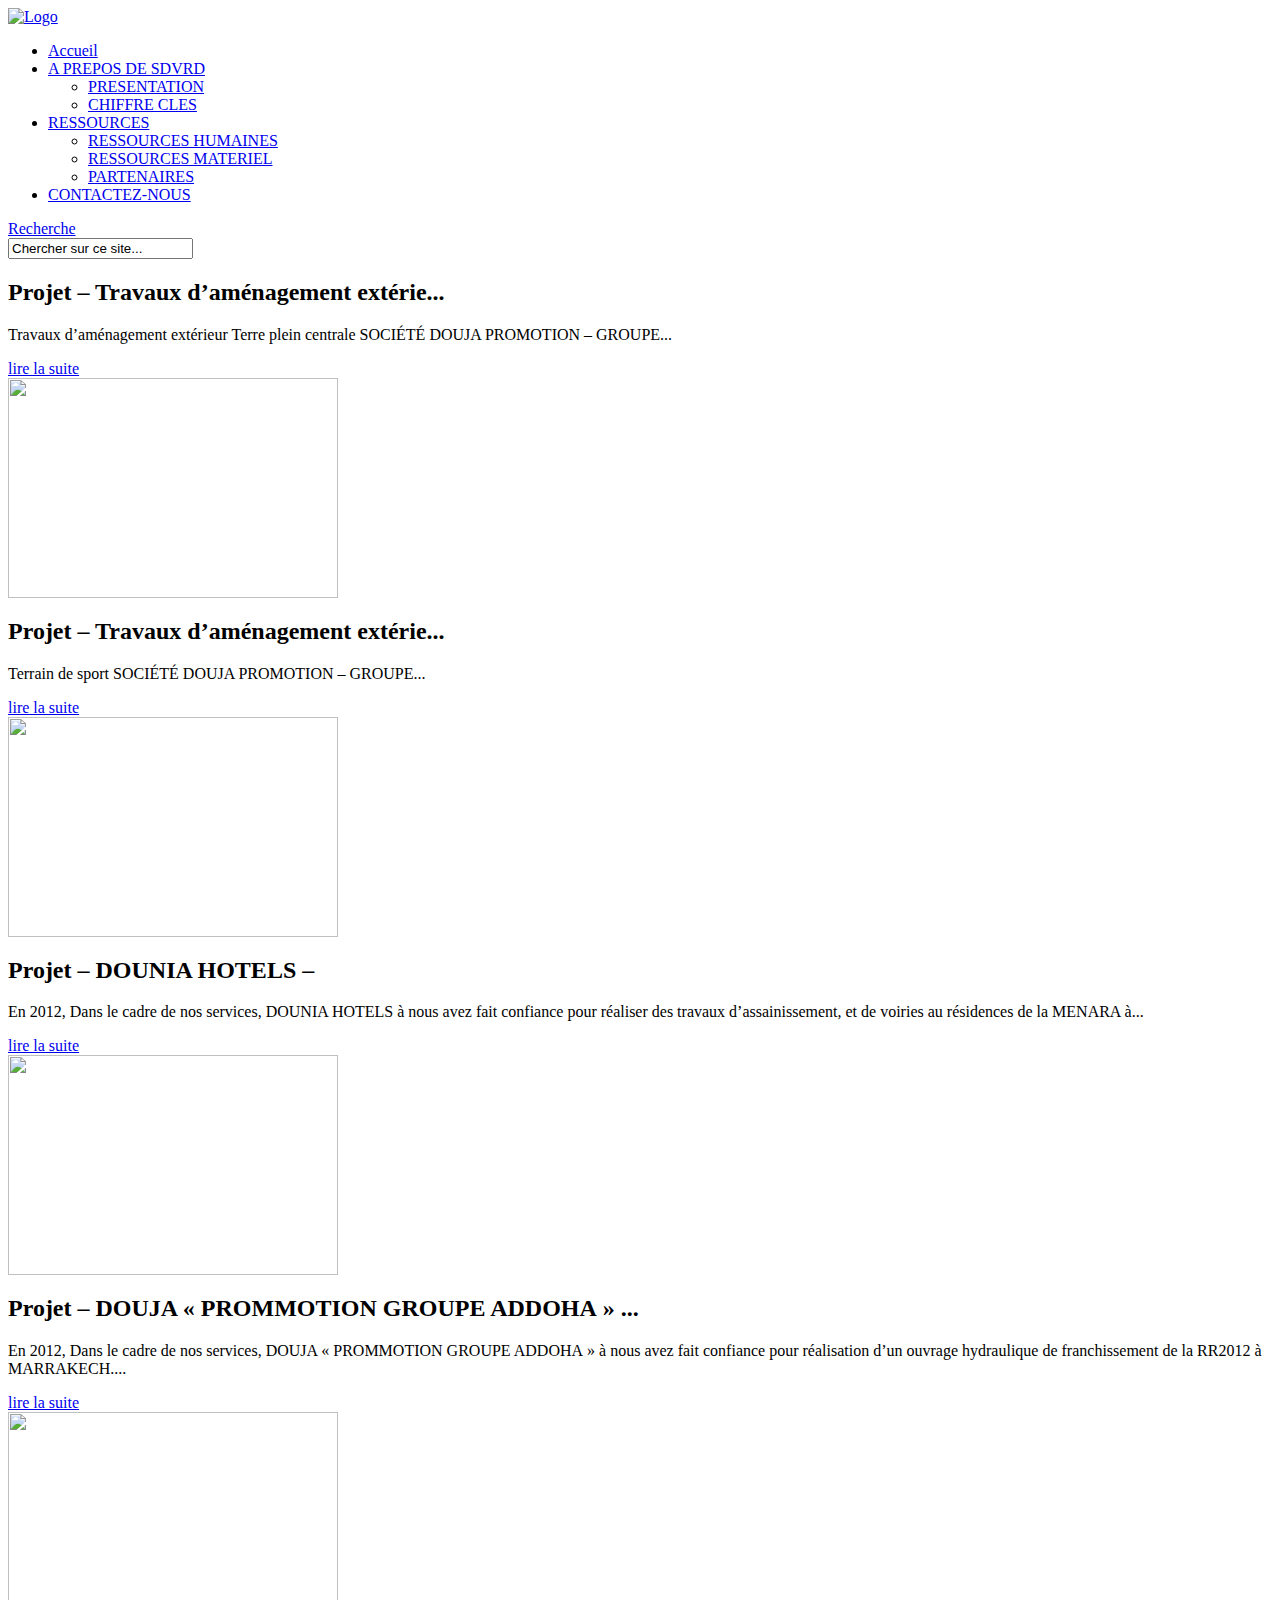
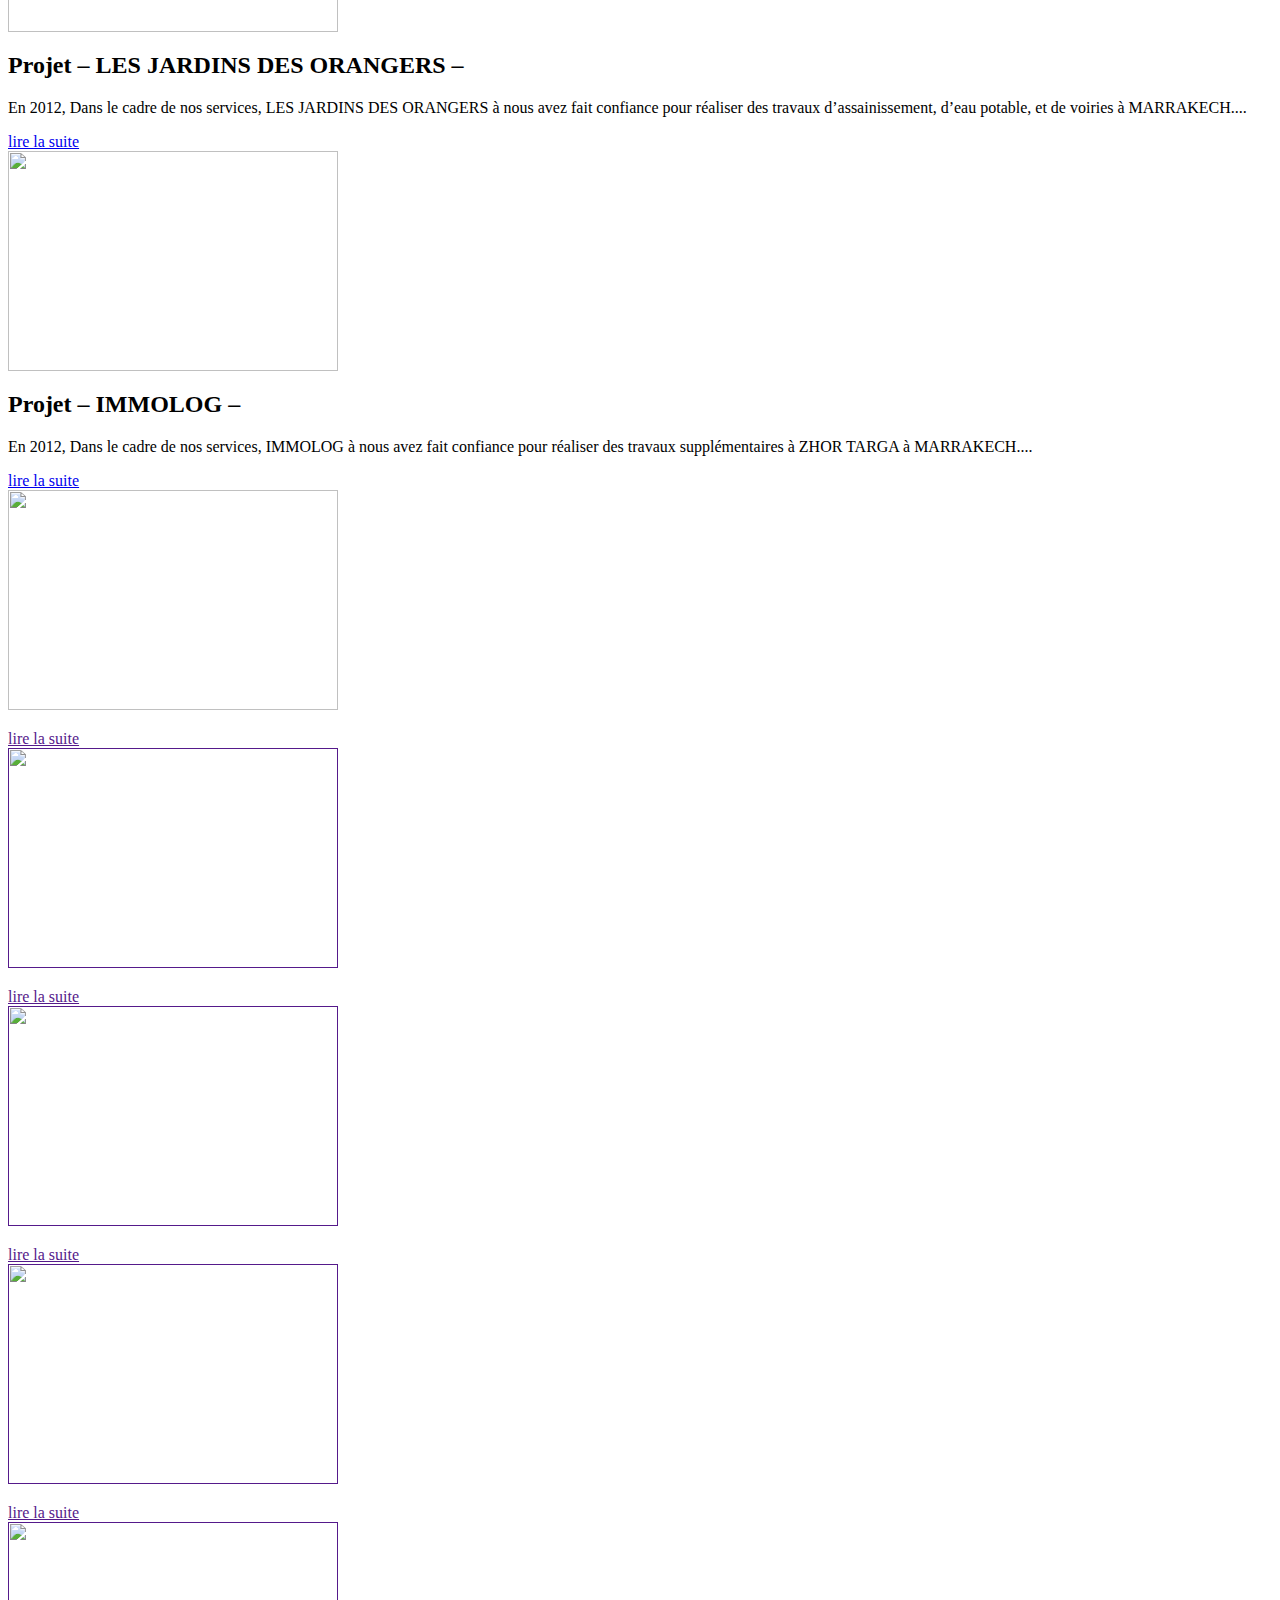
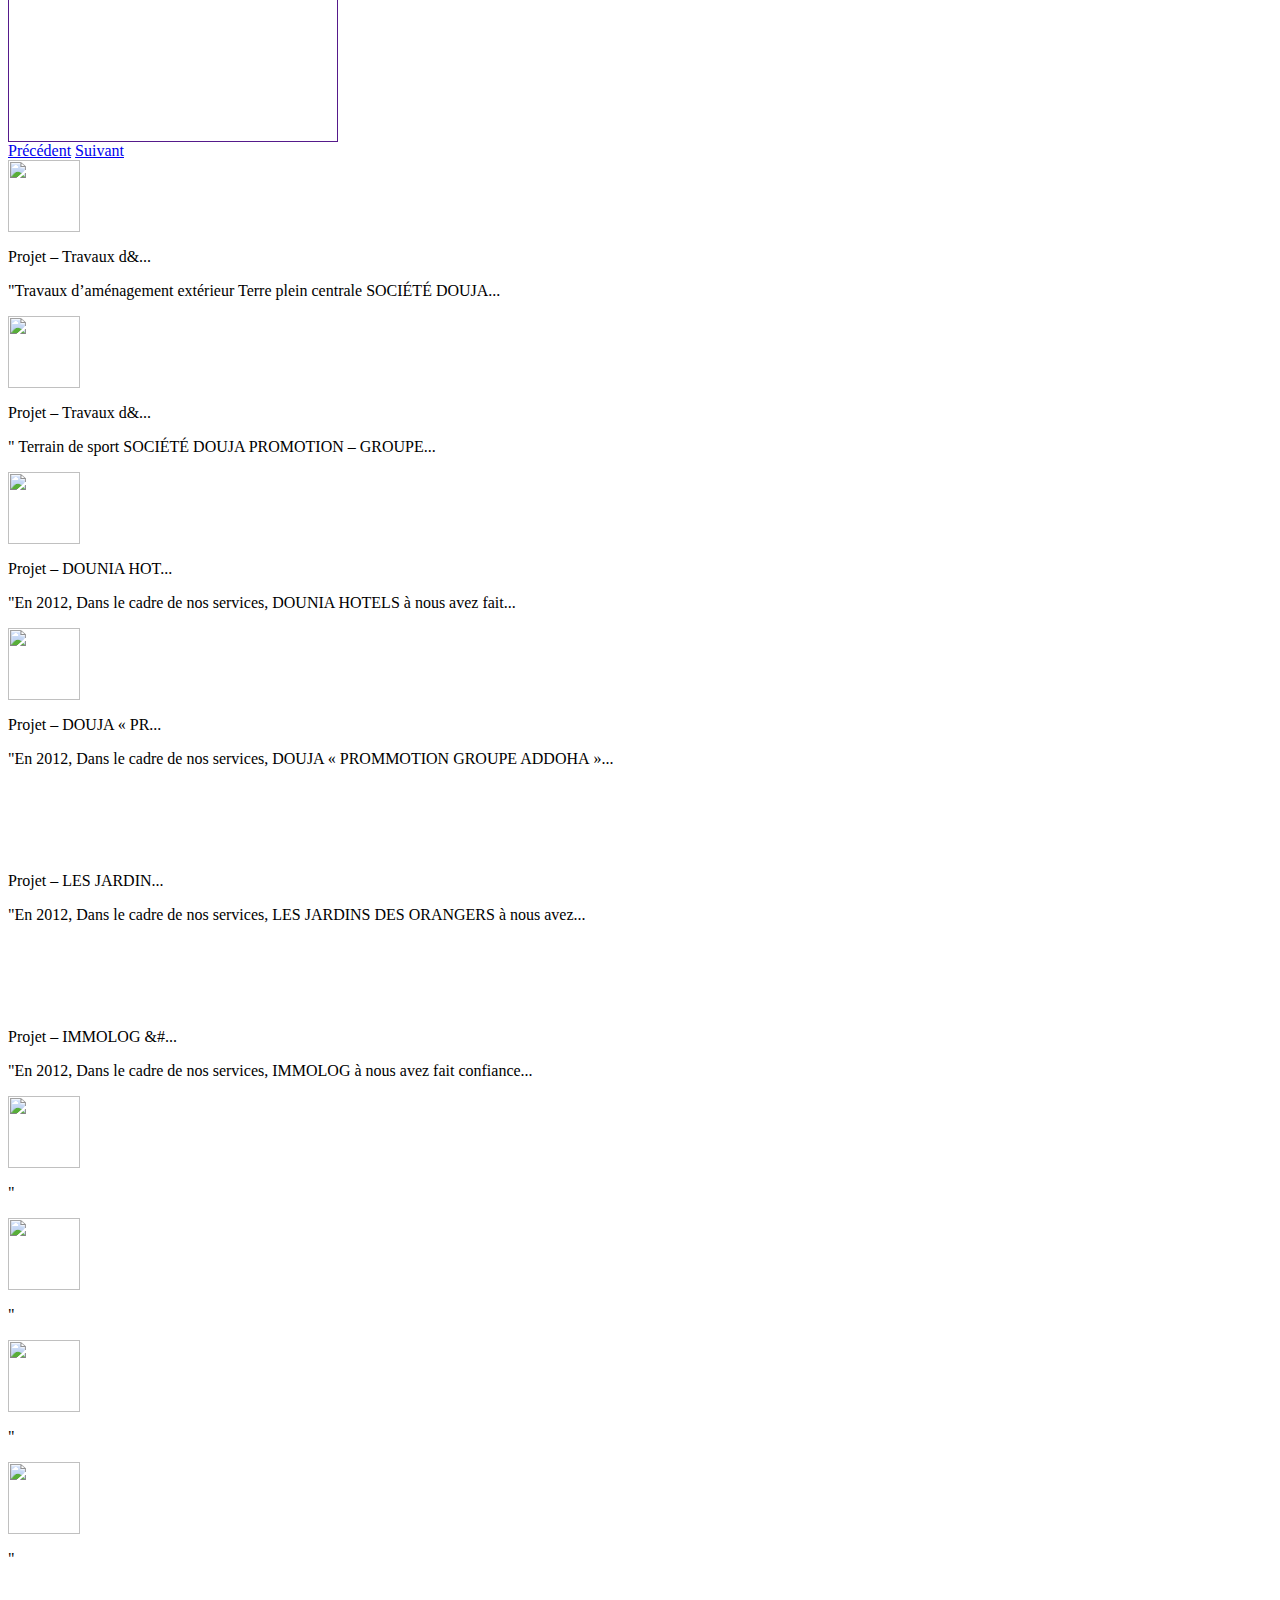
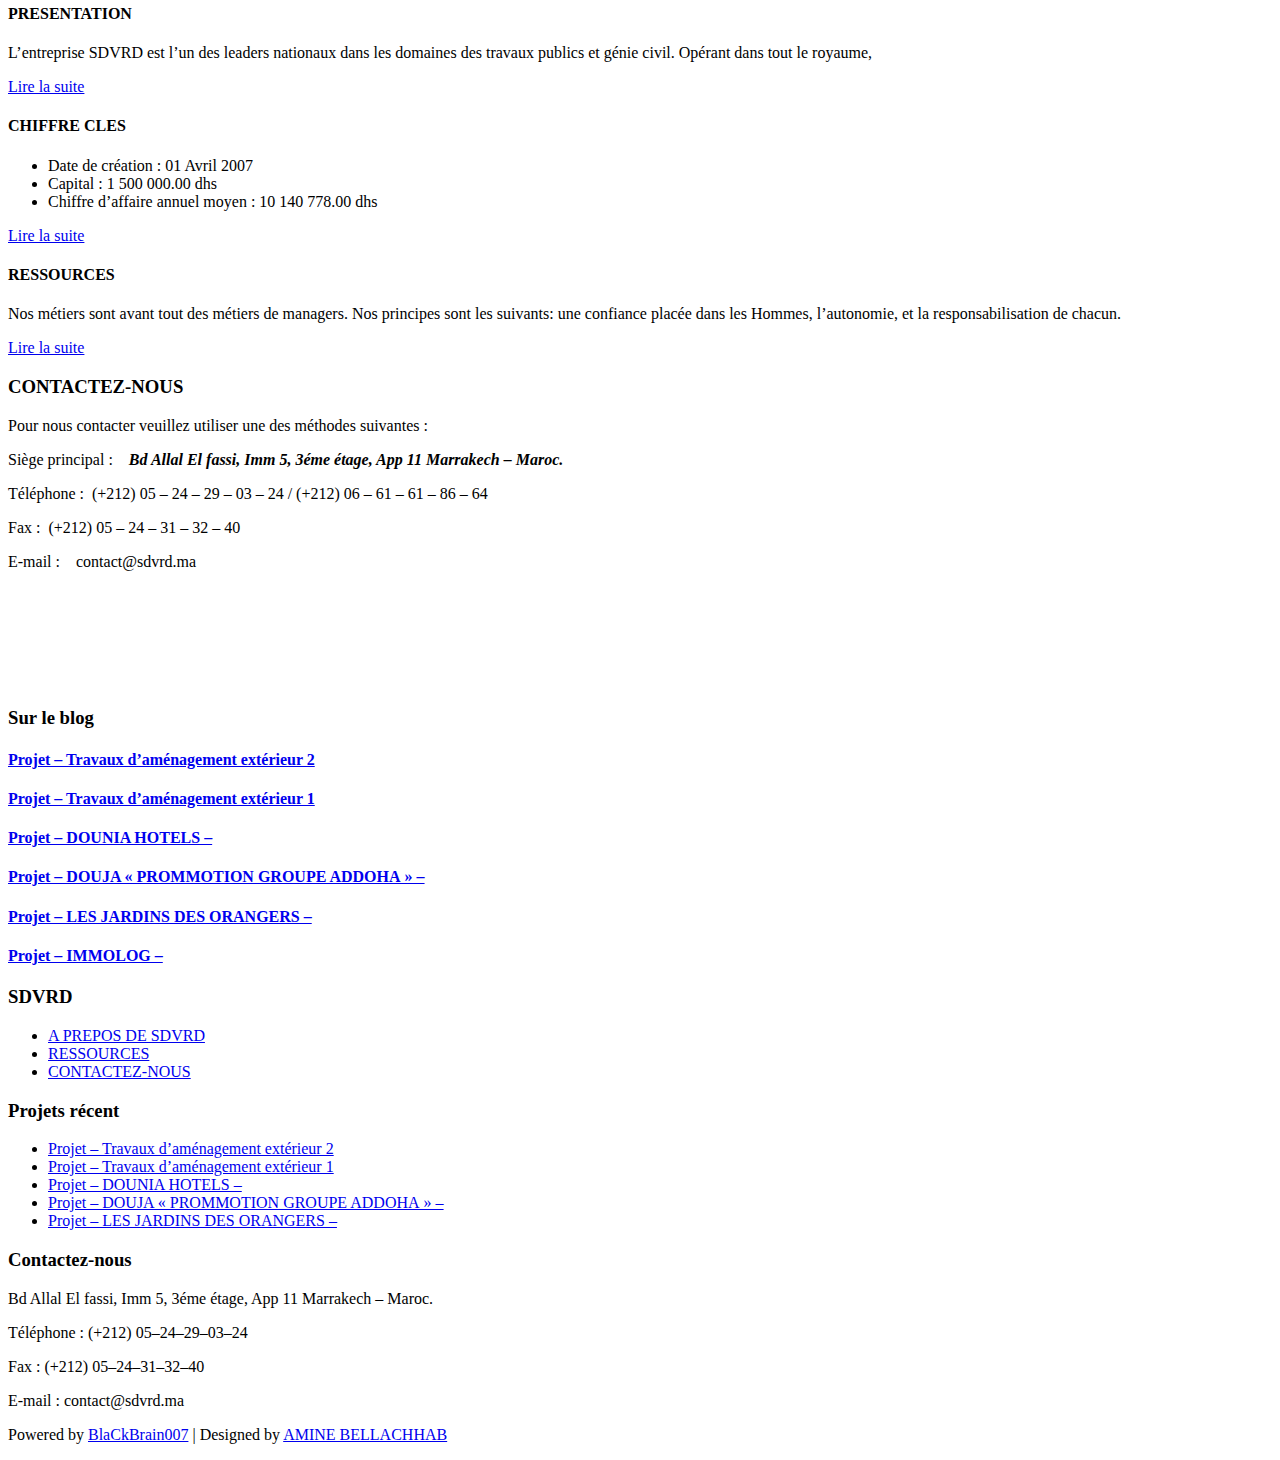
==== index.html @ c2953948 "Add files via upload" ====
<!DOCTYPE html PUBLIC "-//W3C//DTD XHTML 1.0 Transitional//EN" "http://www.w3.org/TR/xhtml1/DTD/xhtml1-transitional.dtd">  <html xmlns="http://www.w3.org/1999/xhtml" lang="fr-FR">  <head profile="http://gmpg.org/xfn/11">  <meta http-equiv="Content-Type" content="text/html; charset=UTF-8" />  <title>SDVRD | [ Societé d&#039;Assainissement &amp; Voirie au maroc ]</title>    <link rel="stylesheet" href="./css/TheCorporation-style.css" type="text/css" media="screen" />  <link rel="alternate" type="application/rss+xml" title="SDVRD RSS Feed" href="https://sdvrd.ma/?feed=rss2" />  <link rel="alternate" type="application/atom+xml" title="SDVRD Atom Feed" href="https://sdvrd.ma/?feed=atom" />  <link rel="pingback" href="https://sdvrd.ma/xmlrpc.php" />    <!--[if lt IE 7]>  	<link rel="stylesheet" type="text/css" href="https://sdvrd.ma/wp-content/themes/TheCorporation/css/ie6style.css" />  	<script type="text/javascript" src="https://sdvrd.ma/wp-content/themes/TheCorporation/js/DD_belatedPNG_0.0.8a-min.js"></script>  	<script type="text/javascript">DD_belatedPNG.fix('#logo,div#top-menu,a#prevlink,a#nextlink,#featured-slider a.readmore,#featured-slider a.readmore span,#featured-slider img.thumb, a#search-icon,ul.nav li ul li,#services img.icon,#footer h3.widgettitle,#footer .widget ul li, .reply-container, .bubble');</script>  <![endif]-->  <!--[if IE 7]>  	<link rel="stylesheet" type="text/css" href="https://sdvrd.ma/wp-content/themes/TheCorporation/css/ie7style.css" />  <![endif]-->    <script type="text/javascript">
	document.documentElement.className = 'js';
</script>    <meta name='robots' content='max-image-preview:large' /> <script type="text/javascript">
/* <![CDATA[ */
window._wpemojiSettings = {"baseUrl":"https:\/\/s.w.org\/images\/core\/emoji\/14.0.0\/72x72\/","ext":".png","svgUrl":"https:\/\/s.w.org\/images\/core\/emoji\/14.0.0\/svg\/","svgExt":".svg","source":{"concatemoji":"./wp-includes\/js\/wp-emoji-release.min.js?ver=6.4.2"}};
/*! This file is auto-generated */
!function(i,n){var o,s,e;function c(e){try{var t={supportTests:e,timestamp:(new Date).valueOf()};sessionStorage.setItem(o,JSON.stringify(t))}catch(e){}}function p(e,t,n){e.clearRect(0,0,e.canvas.width,e.canvas.height),e.fillText(t,0,0);var t=new Uint32Array(e.getImageData(0,0,e.canvas.width,e.canvas.height).data),r=(e.clearRect(0,0,e.canvas.width,e.canvas.height),e.fillText(n,0,0),new Uint32Array(e.getImageData(0,0,e.canvas.width,e.canvas.height).data));return t.every(function(e,t){return e===r[t]})}function u(e,t,n){switch(t){case"flag":return n(e,"\ud83c\udff3\ufe0f\u200d\u26a7\ufe0f","\ud83c\udff3\ufe0f\u200b\u26a7\ufe0f")?!1:!n(e,"\ud83c\uddfa\ud83c\uddf3","\ud83c\uddfa\u200b\ud83c\uddf3")&&!n(e,"\ud83c\udff4\udb40\udc67\udb40\udc62\udb40\udc65\udb40\udc6e\udb40\udc67\udb40\udc7f","\ud83c\udff4\u200b\udb40\udc67\u200b\udb40\udc62\u200b\udb40\udc65\u200b\udb40\udc6e\u200b\udb40\udc67\u200b\udb40\udc7f");case"emoji":return!n(e,"\ud83e\udef1\ud83c\udffb\u200d\ud83e\udef2\ud83c\udfff","\ud83e\udef1\ud83c\udffb\u200b\ud83e\udef2\ud83c\udfff")}return!1}function f(e,t,n){var r="undefined"!=typeof WorkerGlobalScope&&self instanceof WorkerGlobalScope?new OffscreenCanvas(300,150):i.createElement("canvas"),a=r.getContext("2d",{willReadFrequently:!0}),o=(a.textBaseline="top",a.font="600 32px Arial",{});return e.forEach(function(e){o[e]=t(a,e,n)}),o}function t(e){var t=i.createElement("script");t.src=e,t.defer=!0,i.head.appendChild(t)}"undefined"!=typeof Promise&&(o="wpEmojiSettingsSupports",s=["flag","emoji"],n.supports={everything:!0,everythingExceptFlag:!0},e=new Promise(function(e){i.addEventListener("DOMContentLoaded",e,{once:!0})}),new Promise(function(t){var n=function(){try{var e=JSON.parse(sessionStorage.getItem(o));if("object"==typeof e&&"number"==typeof e.timestamp&&(new Date).valueOf()<e.timestamp+604800&&"object"==typeof e.supportTests)return e.supportTests}catch(e){}return null}();if(!n){if("undefined"!=typeof Worker&&"undefined"!=typeof OffscreenCanvas&&"undefined"!=typeof URL&&URL.createObjectURL&&"undefined"!=typeof Blob)try{var e="postMessage("+f.toString()+"("+[JSON.stringify(s),u.toString(),p.toString()].join(",")+"));",r=new Blob([e],{type:"text/javascript"}),a=new Worker(URL.createObjectURL(r),{name:"wpTestEmojiSupports"});return void(a.onmessage=function(e){c(n=e.data),a.terminate(),t(n)})}catch(e){}c(n=f(s,u,p))}t(n)}).then(function(e){for(var t in e)n.supports[t]=e[t],n.supports.everything=n.supports.everything&&n.supports[t],"flag"!==t&&(n.supports.everythingExceptFlag=n.supports.everythingExceptFlag&&n.supports[t]);n.supports.everythingExceptFlag=n.supports.everythingExceptFlag&&!n.supports.flag,n.DOMReady=!1,n.readyCallback=function(){n.DOMReady=!0}}).then(function(){return e}).then(function(){var e;n.supports.everything||(n.readyCallback(),(e=n.source||{}).concatemoji?t(e.concatemoji):e.wpemoji&&e.twemoji&&(t(e.twemoji),t(e.wpemoji)))}))}((window,document),window._wpemojiSettings);
/* ]]> */
</script> <meta content="TheCorporation v.2.4" name="generator"/><link media="screen" type="text/css" href="./css/TheCorporation-epanel-page_templates-js-prettyphoto-prettyPhoto.css" rel="stylesheet" /> <link media="screen" type="text/css" href="./css/TheCorporation-epanel-page_templates-page_templates.css" rel="stylesheet" /><style id='wp-emoji-styles-inline-css' type='text/css'>  	img.wp-smiley, img.emoji { 		display: inline !important; 		border: none !important; 		box-shadow: none !important; 		height: 1em !important; 		width: 1em !important; 		margin: 0 0.07em !important; 		vertical-align: -0.1em !important; 		background: none !important; 		padding: 0 !important; 	} </style> <link rel='stylesheet' id='wp-block-library-css' href='./css/dist-block-library-style.min.css' type='text/css' media='all' /> <style id='classic-theme-styles-inline-css' type='text/css'> /*! This file is auto-generated */ .wp-block-button__link{color:#fff;background-color:#32373c;border-radius:9999px;box-shadow:none;text-decoration:none;padding:calc(.667em + 2px) calc(1.333em + 2px);font-size:1.125em}.wp-block-file__button{background:#32373c;color:#fff;text-decoration:none} </style> <style id='global-styles-inline-css' type='text/css'> body{--wp--preset--color--black: #000000;--wp--preset--color--cyan-bluish-gray: #abb8c3;--wp--preset--color--white: #ffffff;--wp--preset--color--pale-pink: #f78da7;--wp--preset--color--vivid-red: #cf2e2e;--wp--preset--color--luminous-vivid-orange: #ff6900;--wp--preset--color--luminous-vivid-amber: #fcb900;--wp--preset--color--light-green-cyan: #7bdcb5;--wp--preset--color--vivid-green-cyan: #00d084;--wp--preset--color--pale-cyan-blue: #8ed1fc;--wp--preset--color--vivid-cyan-blue: #0693e3;--wp--preset--color--vivid-purple: #9b51e0;--wp--preset--gradient--vivid-cyan-blue-to-vivid-purple: linear-gradient(135deg,rgba(6,147,227,1) 0%,rgb(155,81,224) 100%);--wp--preset--gradient--light-green-cyan-to-vivid-green-cyan: linear-gradient(135deg,rgb(122,220,180) 0%,rgb(0,208,130) 100%);--wp--preset--gradient--luminous-vivid-amber-to-luminous-vivid-orange: linear-gradient(135deg,rgba(252,185,0,1) 0%,rgba(255,105,0,1) 100%);--wp--preset--gradient--luminous-vivid-orange-to-vivid-red: linear-gradient(135deg,rgba(255,105,0,1) 0%,rgb(207,46,46) 100%);--wp--preset--gradient--very-light-gray-to-cyan-bluish-gray: linear-gradient(135deg,rgb(238,238,238) 0%,rgb(169,184,195) 100%);--wp--preset--gradient--cool-to-warm-spectrum: linear-gradient(135deg,rgb(74,234,220) 0%,rgb(151,120,209) 20%,rgb(207,42,186) 40%,rgb(238,44,130) 60%,rgb(251,105,98) 80%,rgb(254,248,76) 100%);--wp--preset--gradient--blush-light-purple: linear-gradient(135deg,rgb(255,206,236) 0%,rgb(152,150,240) 100%);--wp--preset--gradient--blush-bordeaux: linear-gradient(135deg,rgb(254,205,165) 0%,rgb(254,45,45) 50%,rgb(107,0,62) 100%);--wp--preset--gradient--luminous-dusk: linear-gradient(135deg,rgb(255,203,112) 0%,rgb(199,81,192) 50%,rgb(65,88,208) 100%);--wp--preset--gradient--pale-ocean: linear-gradient(135deg,rgb(255,245,203) 0%,rgb(182,227,212) 50%,rgb(51,167,181) 100%);--wp--preset--gradient--electric-grass: linear-gradient(135deg,rgb(202,248,128) 0%,rgb(113,206,126) 100%);--wp--preset--gradient--midnight: linear-gradient(135deg,rgb(2,3,129) 0%,rgb(40,116,252) 100%);--wp--preset--font-size--small: 13px;--wp--preset--font-size--medium: 20px;--wp--preset--font-size--large: 36px;--wp--preset--font-size--x-large: 42px;--wp--preset--spacing--20: 0.44rem;--wp--preset--spacing--30: 0.67rem;--wp--preset--spacing--40: 1rem;--wp--preset--spacing--50: 1.5rem;--wp--preset--spacing--60: 2.25rem;--wp--preset--spacing--70: 3.38rem;--wp--preset--spacing--80: 5.06rem;--wp--preset--shadow--natural: 6px 6px 9px rgba(0, 0, 0, 0.2);--wp--preset--shadow--deep: 12px 12px 50px rgba(0, 0, 0, 0.4);--wp--preset--shadow--sharp: 6px 6px 0px rgba(0, 0, 0, 0.2);--wp--preset--shadow--outlined: 6px 6px 0px -3px rgba(255, 255, 255, 1), 6px 6px rgba(0, 0, 0, 1);--wp--preset--shadow--crisp: 6px 6px 0px rgba(0, 0, 0, 1);}:where(.is-layout-flex){gap: 0.5em;}:where(.is-layout-grid){gap: 0.5em;}body .is-layout-flow > .alignleft{float: left;margin-inline-start: 0;margin-inline-end: 2em;}body .is-layout-flow > .alignright{float: right;margin-inline-start: 2em;margin-inline-end: 0;}body .is-layout-flow > .aligncenter{margin-left: auto !important;margin-right: auto !important;}body .is-layout-constrained > .alignleft{float: left;margin-inline-start: 0;margin-inline-end: 2em;}body .is-layout-constrained > .alignright{float: right;margin-inline-start: 2em;margin-inline-end: 0;}body .is-layout-constrained > .aligncenter{margin-left: auto !important;margin-right: auto !important;}body .is-layout-constrained > :where(:not(.alignleft):not(.alignright):not(.alignfull)){max-width: var(--wp--style--global--content-size);margin-left: auto !important;margin-right: auto !important;}body .is-layout-constrained > .alignwide{max-width: var(--wp--style--global--wide-size);}body .is-layout-flex{display: flex;}body .is-layout-flex{flex-wrap: wrap;align-items: center;}body .is-layout-flex > *{margin: 0;}body .is-layout-grid{display: grid;}body .is-layout-grid > *{margin: 0;}:where(.wp-block-columns.is-layout-flex){gap: 2em;}:where(.wp-block-columns.is-layout-grid){gap: 2em;}:where(.wp-block-post-template.is-layout-flex){gap: 1.25em;}:where(.wp-block-post-template.is-layout-grid){gap: 1.25em;}.has-black-color{color: var(--wp--preset--color--black) !important;}.has-cyan-bluish-gray-color{color: var(--wp--preset--color--cyan-bluish-gray) !important;}.has-white-color{color: var(--wp--preset--color--white) !important;}.has-pale-pink-color{color: var(--wp--preset--color--pale-pink) !important;}.has-vivid-red-color{color: var(--wp--preset--color--vivid-red) !important;}.has-luminous-vivid-orange-color{color: var(--wp--preset--color--luminous-vivid-orange) !important;}.has-luminous-vivid-amber-color{color: var(--wp--preset--color--luminous-vivid-amber) !important;}.has-light-green-cyan-color{color: var(--wp--preset--color--light-green-cyan) !important;}.has-vivid-green-cyan-color{color: var(--wp--preset--color--vivid-green-cyan) !important;}.has-pale-cyan-blue-color{color: var(--wp--preset--color--pale-cyan-blue) !important;}.has-vivid-cyan-blue-color{color: var(--wp--preset--color--vivid-cyan-blue) !important;}.has-vivid-purple-color{color: var(--wp--preset--color--vivid-purple) !important;}.has-black-background-color{background-color: var(--wp--preset--color--black) !important;}.has-cyan-bluish-gray-background-color{background-color: var(--wp--preset--color--cyan-bluish-gray) !important;}.has-white-background-color{background-color: var(--wp--preset--color--white) !important;}.has-pale-pink-background-color{background-color: var(--wp--preset--color--pale-pink) !important;}.has-vivid-red-background-color{background-color: var(--wp--preset--color--vivid-red) !important;}.has-luminous-vivid-orange-background-color{background-color: var(--wp--preset--color--luminous-vivid-orange) !important;}.has-luminous-vivid-amber-background-color{background-color: var(--wp--preset--color--luminous-vivid-amber) !important;}.has-light-green-cyan-background-color{background-color: var(--wp--preset--color--light-green-cyan) !important;}.has-vivid-green-cyan-background-color{background-color: var(--wp--preset--color--vivid-green-cyan) !important;}.has-pale-cyan-blue-background-color{background-color: var(--wp--preset--color--pale-cyan-blue) !important;}.has-vivid-cyan-blue-background-color{background-color: var(--wp--preset--color--vivid-cyan-blue) !important;}.has-vivid-purple-background-color{background-color: var(--wp--preset--color--vivid-purple) !important;}.has-black-border-color{border-color: var(--wp--preset--color--black) !important;}.has-cyan-bluish-gray-border-color{border-color: var(--wp--preset--color--cyan-bluish-gray) !important;}.has-white-border-color{border-color: var(--wp--preset--color--white) !important;}.has-pale-pink-border-color{border-color: var(--wp--preset--color--pale-pink) !important;}.has-vivid-red-border-color{border-color: var(--wp--preset--color--vivid-red) !important;}.has-luminous-vivid-orange-border-color{border-color: var(--wp--preset--color--luminous-vivid-orange) !important;}.has-luminous-vivid-amber-border-color{border-color: var(--wp--preset--color--luminous-vivid-amber) !important;}.has-light-green-cyan-border-color{border-color: var(--wp--preset--color--light-green-cyan) !important;}.has-vivid-green-cyan-border-color{border-color: var(--wp--preset--color--vivid-green-cyan) !important;}.has-pale-cyan-blue-border-color{border-color: var(--wp--preset--color--pale-cyan-blue) !important;}.has-vivid-cyan-blue-border-color{border-color: var(--wp--preset--color--vivid-cyan-blue) !important;}.has-vivid-purple-border-color{border-color: var(--wp--preset--color--vivid-purple) !important;}.has-vivid-cyan-blue-to-vivid-purple-gradient-background{background: var(--wp--preset--gradient--vivid-cyan-blue-to-vivid-purple) !important;}.has-light-green-cyan-to-vivid-green-cyan-gradient-background{background: var(--wp--preset--gradient--light-green-cyan-to-vivid-green-cyan) !important;}.has-luminous-vivid-amber-to-luminous-vivid-orange-gradient-background{background: var(--wp--preset--gradient--luminous-vivid-amber-to-luminous-vivid-orange) !important;}.has-luminous-vivid-orange-to-vivid-red-gradient-background{background: var(--wp--preset--gradient--luminous-vivid-orange-to-vivid-red) !important;}.has-very-light-gray-to-cyan-bluish-gray-gradient-background{background: var(--wp--preset--gradient--very-light-gray-to-cyan-bluish-gray) !important;}.has-cool-to-warm-spectrum-gradient-background{background: var(--wp--preset--gradient--cool-to-warm-spectrum) !important;}.has-blush-light-purple-gradient-background{background: var(--wp--preset--gradient--blush-light-purple) !important;}.has-blush-bordeaux-gradient-background{background: var(--wp--preset--gradient--blush-bordeaux) !important;}.has-luminous-dusk-gradient-background{background: var(--wp--preset--gradient--luminous-dusk) !important;}.has-pale-ocean-gradient-background{background: var(--wp--preset--gradient--pale-ocean) !important;}.has-electric-grass-gradient-background{background: var(--wp--preset--gradient--electric-grass) !important;}.has-midnight-gradient-background{background: var(--wp--preset--gradient--midnight) !important;}.has-small-font-size{font-size: var(--wp--preset--font-size--small) !important;}.has-medium-font-size{font-size: var(--wp--preset--font-size--medium) !important;}.has-large-font-size{font-size: var(--wp--preset--font-size--large) !important;}.has-x-large-font-size{font-size: var(--wp--preset--font-size--x-large) !important;} .wp-block-navigation a:where(:not(.wp-element-button)){color: inherit;} :where(.wp-block-post-template.is-layout-flex){gap: 1.25em;}:where(.wp-block-post-template.is-layout-grid){gap: 1.25em;} :where(.wp-block-columns.is-layout-flex){gap: 2em;}:where(.wp-block-columns.is-layout-grid){gap: 2em;} .wp-block-pullquote{font-size: 1.5em;line-height: 1.6;} </style> <link rel='stylesheet' id='et-shortcodes-css-css' href='./css/TheCorporation-epanel-shortcodes-shortcodes.css' type='text/css' media='all' />         <script>
            /* <![CDATA[ */
            var rcewpp = {
                "ajax_url":"https://sdvrd.ma/wp-admin/admin-ajax.php",
                "nonce": "5f31a007b8",
                "home_url": "https://sdvrd.ma/",
                "settings_icon": 'https://sdvrd.ma/wp-content/plugins/export-wp-page-to-static-html/admin/images/settings.png',
                "settings_hover_icon": 'https://sdvrd.ma/wp-content/plugins/export-wp-page-to-static-html/admin/images/settings_hover.png'
            };
            /* ]]\> */
        </script>         <script type="text/javascript" src="./js/jquery-jquery.min.js" id="jquery-core-js"></script> <script type="text/javascript" src="./js/jquery-jquery-migrate.min.js" id="jquery-migrate-js"></script> <script type="text/javascript" src="./js/TheCorporation-epanel-shortcodes-js-et_shortcodes_frontend.js" id="et-shortcodes-js-js"></script> <link rel="https://api.w.org/" href="https://sdvrd.ma/index.php?rest_route=/" /><link rel="EditURI" type="application/rsd+xml" title="RSD" href="https://sdvrd.ma/xmlrpc.php?rsd" /> <meta name="generator" content="WordPress 6.4.2" /> 	<style type="text/css">  		#et_pt_portfolio_gallery { margin-left: -15px; }  		.et_pt_portfolio_item { margin-left: 27px; }  		.et_portfolio_small { margin-left: -3px !important; }  		.et_portfolio_small .et_pt_portfolio_item { margin-left: 22px !important; }  		.et_portfolio_large { margin-left: -4px !important; }  		.et_portfolio_large .et_pt_portfolio_item { margin-left: 14px !important; }  	</style>    </head>  <body id="home">    	<div id="header">  		<div class="container">  			  			<!-- LOGO -->  			<a href="https://sdvrd.ma">				<img src="./images/TheCorporation-images-logo.png" alt="Logo" id="logo"/></a>  			  			<!-- TOP MENU -->  			<div id="top-menu">  									<ul class="superfish nav clearfix">  													<li class="current_page_item"><a href="https://sdvrd.ma">Accueil</a></li>  						  												  						<li class="page_item page-item-4 page_item_has_children"><a href="https://sdvrd.ma/?page_id=4">A PREPOS DE SDVRD</a> <ul class='children'> 	<li class="page_item page-item-53"><a href="https://sdvrd.ma/?page_id=53">PRESENTATION</a></li> 	<li class="page_item page-item-58"><a href="https://sdvrd.ma/?page_id=58">CHIFFRE CLES</a></li> </ul> </li> <li class="page_item page-item-62 page_item_has_children"><a href="https://sdvrd.ma/?page_id=62">RESSOURCES</a> <ul class='children'> 	<li class="page_item page-item-71"><a href="https://sdvrd.ma/?page_id=71">RESSOURCES HUMAINES</a></li> 	<li class="page_item page-item-68"><a href="https://sdvrd.ma/?page_id=68">RESSOURCES MATERIEL</a></li> 	<li class="page_item page-item-76"><a href="https://sdvrd.ma/?page_id=76">PARTENAIRES</a></li> </ul> </li> <li class="page_item page-item-2"><a href="https://sdvrd.ma/?page_id=2">CONTACTEZ-NOUS</a></li> 					</ul> <!-- end ul.nav -->  							</div> <!-- end #top-menu -->  			  			<a href="#" id="search-icon">Recherche</a>  			  			<div id="search-form">  				<form method="get" id="searchform1" action="https://sdvrd.ma/">  					<input type="text" value="Chercher sur ce site..." name="s" id="searchinput" />  				</form>  			</div> <!-- end searchform -->  		  		</div> <!-- end .container -->	  	</div> <!-- end #header -->  	  		    <div id="featured-area">  	<div class="container clearfix">		  		<div id="featured-slider">  			  						  				<div class="featitem clearfix">  					<h2 class="feat-heading">Projet &#8211; Travaux d&rsquo;aménagement extérie...</h2>  					<p class="tagline"></p>					  					<div class="excerpt">  						<p>Travaux d&rsquo;aménagement extérieur Terre plein centrale SOCIÉTÉ DOUJA PROMOTION &#8211; GROUPE...</p>  						<a href="https://sdvrd.ma/?p=128" title="Lien permanent vers Projet &#8211; Travaux d&rsquo;aménagement extérieur 2" class="readmore"><span>lire la suite</span></a>  					</div> <!-- end .excerpt -->  					  					<a href="https://sdvrd.ma/?p=128" title="Lien permanent vers Projet &#8211; Travaux d&rsquo;aménagement extérieur 2">  						<img width="330" height="220" src="./images/2015-12-DSCN0557-330x220.jpg" class="attachment-330x220 size-330x220 wp-post-image" alt="" p="" decoding="async" loading="lazy" srcset="./images/2015-12-DSCN0557-330x220.jpg 330w, ./images/2015-12-DSCN0557-140x94.jpg 140w" sizes="(max-width: 330px) 100vw, 330px" />					</a>  				</div> <!-- end .featitem -->  				  						  				<div class="featitem clearfix">  					<h2 class="feat-heading">Projet &#8211; Travaux d&rsquo;aménagement extérie...</h2>  					<p class="tagline"></p>					  					<div class="excerpt">  						<p> Terrain de sport SOCIÉTÉ DOUJA PROMOTION &#8211; GROUPE...</p>  						<a href="https://sdvrd.ma/?p=125" title="Lien permanent vers Projet &#8211; Travaux d&rsquo;aménagement extérieur 1" class="readmore"><span>lire la suite</span></a>  					</div> <!-- end .excerpt -->  					  					<a href="https://sdvrd.ma/?p=125" title="Lien permanent vers Projet &#8211; Travaux d&rsquo;aménagement extérieur 1">  						<img width="330" height="220" src="./images/2015-12-DSCN0562-330x220.jpg" class="attachment-330x220 size-330x220 wp-post-image" alt="" p="" decoding="async" loading="lazy" srcset="./images/2015-12-DSCN0562-330x220.jpg 330w, ./images/2015-12-DSCN0562-140x94.jpg 140w" sizes="(max-width: 330px) 100vw, 330px" />					</a>  				</div> <!-- end .featitem -->  				  						  				<div class="featitem clearfix">  					<h2 class="feat-heading">Projet &#8211; DOUNIA HOTELS &#8211;</h2>  					<p class="tagline"></p>					  					<div class="excerpt">  						<p>En 2012, Dans le cadre de nos services, DOUNIA HOTELS à nous avez fait confiance pour réaliser des travaux d’assainissement, et de voiries au résidences de la MENARA à...</p>  						<a href="https://sdvrd.ma/?p=110" title="Lien permanent vers Projet &#8211; DOUNIA HOTELS &#8211;" class="readmore"><span>lire la suite</span></a>  					</div> <!-- end .excerpt -->  					  					<a href="https://sdvrd.ma/?p=110" title="Lien permanent vers Projet &#8211; DOUNIA HOTELS &#8211;">  						<img width="330" height="220" src="./images/2013-08-IMG_0982-330x220.jpg" class="attachment-330x220 size-330x220 wp-post-image" alt="" p="" decoding="async" loading="lazy" srcset="./images/2013-08-IMG_0982-330x220.jpg 330w, ./images/2013-08-IMG_0982-140x94.jpg 140w" sizes="(max-width: 330px) 100vw, 330px" />					</a>  				</div> <!-- end .featitem -->  				  						  				<div class="featitem clearfix">  					<h2 class="feat-heading">Projet &#8211; DOUJA « PROMMOTION GROUPE ADDOHA » ...</h2>  					<p class="tagline"></p>					  					<div class="excerpt">  						<p>En 2012, Dans le cadre de nos services, DOUJA « PROMMOTION GROUPE ADDOHA » à nous avez fait confiance pour réalisation d&rsquo;un ouvrage hydraulique de franchissement de la RR2012 à MARRAKECH....</p>  						<a href="https://sdvrd.ma/?p=16" title="Lien permanent vers Projet &#8211; DOUJA « PROMMOTION GROUPE ADDOHA » &#8211;" class="readmore"><span>lire la suite</span></a>  					</div> <!-- end .excerpt -->  					  					<a href="https://sdvrd.ma/?p=16" title="Lien permanent vers Projet &#8211; DOUJA « PROMMOTION GROUPE ADDOHA » &#8211;">  						<img width="330" height="220" src="./images/2013-03-IMG_1806-330x220.jpg" class="attachment-330x220 size-330x220 wp-post-image" alt="" p="" decoding="async" loading="lazy" srcset="./images/2013-03-IMG_1806-330x220.jpg 330w, ./images/2013-03-IMG_1806-140x94.jpg 140w" sizes="(max-width: 330px) 100vw, 330px" />					</a>  				</div> <!-- end .featitem -->  				  						  				<div class="featitem clearfix">  					<h2 class="feat-heading">Projet &#8211; LES JARDINS DES ORANGERS &#8211;</h2>  					<p class="tagline"></p>					  					<div class="excerpt">  						<p>En 2012, Dans le cadre de nos services, LES JARDINS DES ORANGERS à nous avez fait confiance pour réaliser des travaux d&rsquo;assainissement, d&rsquo;eau potable, et de voiries à MARRAKECH....</p>  						<a href="https://sdvrd.ma/?p=13" title="Lien permanent vers Projet &#8211; LES JARDINS DES ORANGERS &#8211;" class="readmore"><span>lire la suite</span></a>  					</div> <!-- end .excerpt -->  					  					<a href="https://sdvrd.ma/?p=13" title="Lien permanent vers Projet &#8211; LES JARDINS DES ORANGERS &#8211;">  						<img width="330" height="220" src="./images/2013-03-IMG_1835-330x220.jpg" class="attachment-330x220 size-330x220 wp-post-image" alt="" p="" decoding="async" loading="lazy" srcset="./images/2013-03-IMG_1835-330x220.jpg 330w, ./images/2013-03-IMG_1835-140x94.jpg 140w" sizes="(max-width: 330px) 100vw, 330px" />					</a>  				</div> <!-- end .featitem -->  				  						  				<div class="featitem clearfix">  					<h2 class="feat-heading">Projet &#8211; IMMOLOG &#8211;</h2>  					<p class="tagline"></p>					  					<div class="excerpt">  						<p>En 2012, Dans le cadre de nos services, IMMOLOG à nous avez fait confiance pour réaliser des travaux supplémentaires à ZHOR TARGA à MARRAKECH....</p>  						<a href="https://sdvrd.ma/?p=1" title="Lien permanent vers Projet &#8211; IMMOLOG &#8211;" class="readmore"><span>lire la suite</span></a>  					</div> <!-- end .excerpt -->  					  					<a href="https://sdvrd.ma/?p=1" title="Lien permanent vers Projet &#8211; IMMOLOG &#8211;">  						<img width="330" height="220" src="./images/2013-03-IMG_0971-330x220.jpg" class="attachment-330x220 size-330x220 wp-post-image" alt="" p="" decoding="async" loading="lazy" srcset="./images/2013-03-IMG_0971-330x220.jpg 330w, ./images/2013-03-IMG_0971-140x94.jpg 140w" sizes="(max-width: 330px) 100vw, 330px" />					</a>  				</div> <!-- end .featitem -->  				  						  				<div class="featitem clearfix">  					<h2 class="feat-heading"></h2>  					<p class="tagline"></p>					  					<div class="excerpt">  						<p></p>  						<a href="" title="Lien permanent vers " class="readmore"><span>lire la suite</span></a>  					</div> <!-- end .excerpt -->  					  					<a href="" title="Lien permanent vers ">  						<img src="https://sdvrd.ma/wp-content/themes/TheCorporation/timthumb.php?src=&amp;h=220&amp;w=330&amp;zc=1&amp;q=90" class='thumb'  alt='' width='330' height='220' />					</a>  				</div> <!-- end .featitem -->  				  						  				<div class="featitem clearfix">  					<h2 class="feat-heading"></h2>  					<p class="tagline"></p>					  					<div class="excerpt">  						<p></p>  						<a href="" title="Lien permanent vers " class="readmore"><span>lire la suite</span></a>  					</div> <!-- end .excerpt -->  					  					<a href="" title="Lien permanent vers ">  						<img src="https://sdvrd.ma/wp-content/themes/TheCorporation/timthumb.php?src=&amp;h=220&amp;w=330&amp;zc=1&amp;q=90" class='thumb'  alt='' width='330' height='220' />					</a>  				</div> <!-- end .featitem -->  				  						  				<div class="featitem clearfix">  					<h2 class="feat-heading"></h2>  					<p class="tagline"></p>					  					<div class="excerpt">  						<p></p>  						<a href="" title="Lien permanent vers " class="readmore"><span>lire la suite</span></a>  					</div> <!-- end .excerpt -->  					  					<a href="" title="Lien permanent vers ">  						<img src="https://sdvrd.ma/wp-content/themes/TheCorporation/timthumb.php?src=&amp;h=220&amp;w=330&amp;zc=1&amp;q=90" class='thumb'  alt='' width='330' height='220' />					</a>  				</div> <!-- end .featitem -->  				  						  				<div class="featitem clearfix">  					<h2 class="feat-heading"></h2>  					<p class="tagline"></p>					  					<div class="excerpt">  						<p></p>  						<a href="" title="Lien permanent vers " class="readmore"><span>lire la suite</span></a>  					</div> <!-- end .excerpt -->  					  					<a href="" title="Lien permanent vers ">  						<img src="https://sdvrd.ma/wp-content/themes/TheCorporation/timthumb.php?src=&amp;h=220&amp;w=330&amp;zc=1&amp;q=90" class='thumb'  alt='' width='330' height='220' />					</a>  				</div> <!-- end .featitem -->  				  																		  		</div> <!-- div #featured-slider -->  		  		<a id="prevlink" href="#">Précédent</a>  		<a id="nextlink" href="#">Suivant</a>	  	</div> <!-- end .container -->  </div> <!-- end #featured-area -->      <div id="featured-thumbs">  	<div class="container clearfix">  	  					<a href="#">  				<img width="72" height="72" src="./images/2015-12-DSCN0557-72x72.jpg" class="attachment-72x72 size-72x72 wp-post-image" alt="" p="" decoding="async" loading="lazy" srcset="./images/2015-12-DSCN0557-72x72.jpg 72w, ./images/2015-12-DSCN0557-150x150.jpg 150w, ./images/2015-12-DSCN0557-184x184.jpg 184w, ./images/2015-12-DSCN0557-32x32.jpg 32w, ./images/2015-12-DSCN0557-164x164.jpg 164w, ./images/2015-12-DSCN0557-185x185.jpg 185w" sizes="(max-width: 72px) 100vw, 72px" />			</a>  			<div class="thumb_popup">  				<p class="heading">Projet &#8211; Travaux d&...</p>  				<p>"Travaux d&rsquo;aménagement extérieur Terre plein centrale SOCIÉTÉ DOUJA...</p>  			</div> <!-- end .thumb_popup -->  					<a href="#">  				<img width="72" height="72" src="./images/2015-12-DSCN0562-72x72.jpg" class="attachment-72x72 size-72x72 wp-post-image" alt="" p="" decoding="async" loading="lazy" srcset="./images/2015-12-DSCN0562-72x72.jpg 72w, ./images/2015-12-DSCN0562-150x150.jpg 150w, ./images/2015-12-DSCN0562-184x184.jpg 184w, ./images/2015-12-DSCN0562-32x32.jpg 32w, ./images/2015-12-DSCN0562-164x164.jpg 164w, ./images/2015-12-DSCN0562-185x185.jpg 185w" sizes="(max-width: 72px) 100vw, 72px" />			</a>  			<div class="thumb_popup">  				<p class="heading">Projet &#8211; Travaux d&...</p>  				<p>" Terrain de sport SOCIÉTÉ DOUJA PROMOTION &#8211; GROUPE...</p>  			</div> <!-- end .thumb_popup -->  					<a href="#">  				<img width="72" height="72" src="./images/2013-08-IMG_0982-72x72.jpg" class="attachment-72x72 size-72x72 wp-post-image" alt="" p="" decoding="async" loading="lazy" srcset="./images/2013-08-IMG_0982-72x72.jpg 72w, ./images/2013-08-IMG_0982-150x150.jpg 150w, ./images/2013-08-IMG_0982-184x184.jpg 184w, ./images/2013-08-IMG_0982-32x32.jpg 32w, ./images/2013-08-IMG_0982-164x164.jpg 164w, ./images/2013-08-IMG_0982-185x185.jpg 185w" sizes="(max-width: 72px) 100vw, 72px" />			</a>  			<div class="thumb_popup">  				<p class="heading">Projet &#8211; DOUNIA HOT...</p>  				<p>"En 2012, Dans le cadre de nos services, DOUNIA HOTELS à nous avez fait...</p>  			</div> <!-- end .thumb_popup -->  					<a href="#">  				<img width="72" height="72" src="./images/2013-03-IMG_1806-72x72.jpg" class="attachment-72x72 size-72x72 wp-post-image" alt="" p="" decoding="async" loading="lazy" srcset="./images/2013-03-IMG_1806-72x72.jpg 72w, ./images/2013-03-IMG_1806-150x150.jpg 150w, ./images/2013-03-IMG_1806-184x184.jpg 184w, ./images/2013-03-IMG_1806-32x32.jpg 32w, ./images/2013-03-IMG_1806-164x164.jpg 164w, ./images/2013-03-IMG_1806-185x185.jpg 185w" sizes="(max-width: 72px) 100vw, 72px" />			</a>  			<div class="thumb_popup">  				<p class="heading">Projet &#8211; DOUJA « PR...</p>  				<p>"En 2012, Dans le cadre de nos services, DOUJA « PROMMOTION GROUPE ADDOHA »...</p>  			</div> <!-- end .thumb_popup -->  					<a href="#">  				<img width="72" height="72" src="./images/2013-03-IMG_1835-72x72.jpg" class="attachment-72x72 size-72x72 wp-post-image" alt="" p="" decoding="async" loading="lazy" srcset="./images/2013-03-IMG_1835-72x72.jpg 72w, ./images/2013-03-IMG_1835-150x150.jpg 150w, ./images/2013-03-IMG_1835-184x184.jpg 184w, ./images/2013-03-IMG_1835-32x32.jpg 32w, ./images/2013-03-IMG_1835-164x164.jpg 164w, ./images/2013-03-IMG_1835-185x185.jpg 185w" sizes="(max-width: 72px) 100vw, 72px" />			</a>  			<div class="thumb_popup">  				<p class="heading">Projet &#8211; LES JARDIN...</p>  				<p>"En 2012, Dans le cadre de nos services, LES JARDINS DES ORANGERS à nous avez...</p>  			</div> <!-- end .thumb_popup -->  					<a href="#">  				<img width="72" height="72" src="./images/2013-03-IMG_0971-72x72.jpg" class="attachment-72x72 size-72x72 wp-post-image" alt="" p="" decoding="async" loading="lazy" srcset="./images/2013-03-IMG_0971-72x72.jpg 72w, ./images/2013-03-IMG_0971-150x150.jpg 150w, ./images/2013-03-IMG_0971-184x184.jpg 184w, ./images/2013-03-IMG_0971-32x32.jpg 32w, ./images/2013-03-IMG_0971-164x164.jpg 164w, ./images/2013-03-IMG_0971-185x185.jpg 185w" sizes="(max-width: 72px) 100vw, 72px" />			</a>  			<div class="thumb_popup">  				<p class="heading">Projet &#8211; IMMOLOG &#...</p>  				<p>"En 2012, Dans le cadre de nos services, IMMOLOG à nous avez fait confiance...</p>  			</div> <!-- end .thumb_popup -->  					<a href="#">  				<img src="https://sdvrd.ma/wp-content/themes/TheCorporation/timthumb.php?src=&amp;h=72&amp;w=72&amp;zc=1&amp;q=90" alt='' width='72' height='72' />			</a>  			<div class="thumb_popup">  				<p class="heading"></p>  				<p>"</p>  			</div> <!-- end .thumb_popup -->  					<a href="#">  				<img src="https://sdvrd.ma/wp-content/themes/TheCorporation/timthumb.php?src=&amp;h=72&amp;w=72&amp;zc=1&amp;q=90" alt='' width='72' height='72' />			</a>  			<div class="thumb_popup">  				<p class="heading"></p>  				<p>"</p>  			</div> <!-- end .thumb_popup -->  					<a href="#">  				<img src="https://sdvrd.ma/wp-content/themes/TheCorporation/timthumb.php?src=&amp;h=72&amp;w=72&amp;zc=1&amp;q=90" alt='' width='72' height='72' />			</a>  			<div class="thumb_popup">  				<p class="heading"></p>  				<p>"</p>  			</div> <!-- end .thumb_popup -->  					<a href="#">  				<img src="https://sdvrd.ma/wp-content/themes/TheCorporation/timthumb.php?src=&amp;h=72&amp;w=72&amp;zc=1&amp;q=90" alt='' width='72' height='72' />			</a>  			<div class="thumb_popup">  				<p class="heading"></p>  				<p>"</p>  			</div> <!-- end .thumb_popup -->  				  		<div id="active_item"></div>  		  	</div> <!-- end .container -->  </div> <!-- end #featured-thumbs -->	  	<div id="content" class="clearfix">  		<div class="container">  	<div id="services" class="clearfix">  				  		<div class="one-third">  							  <img src="" alt="" class="icon" />         <h4 class="title">PRESENTATION</h4>  <p>L’entreprise SDVRD est l’un des leaders nationaux dans les domaines des travaux publics et génie civil. Opérant dans tout le royaume, </p>   <a href="https://sdvrd.ma/?page_id=53" class="readmore"><span>Lire la suite</span></a>					</div> <!-- end .one-third -->  		  		<div class="one-third">  							  <img src="" alt="" class="icon" />         <h4 class="title">CHIFFRE CLES</h4>  <ul> <li>Date de création : 01 Avril 2007</li> <li>Capital : 1 500 000.00 dhs</li> <li>Chiffre d’affaire annuel moyen : 10 140 778.00 dhs<img decoding="async" title="Lire la suite…" alt="" src="./images/tinymce-plugins-wordpress-img-trans.gif" /></li> </ul>   <a href="https://sdvrd.ma/?page_id=58" class="readmore"><span>Lire la suite</span></a>					</div> <!-- end .one-third -->  		  		<div class="one-third">  							  <img src="" alt="" class="icon" />         <h4 class="title">RESSOURCES</h4>  <p>Nos métiers sont avant tout des métiers de managers. Nos principes sont les suivants: une confiance placée dans les Hommes, l’autonomie, et la responsabilisation de chacun. </p>   <a href="https://sdvrd.ma/?page_id=62" class="readmore"><span>Lire la suite</span></a>					</div> <!-- end .one-third -->  		  	</div> <!-- end #services -->    <div id="content-area" class="clearfix">    	<div class="entry page">  		<h3 id="slogan"><span>CONTACTEZ-NOUS</span></h3>  <p>Pour nous contacter veuillez utiliser une des méthodes suivantes :</p> <p>Siège principal :    <em><strong>Bd Allal El fassi, Imm 5, 3éme étage, App 11 Marrakech &#8211; Maroc.</strong></em></p> <p>Téléphone :  (+212) 05 &#8211; 24 &#8211; 29 &#8211; 03 &#8211; 24 / (+212) 06 &#8211; 61 &#8211; 61 &#8211; 86 &#8211; 64</p> <p>Fax :  (+212) 05 &#8211; 24 &#8211; 31 &#8211; 32 &#8211; 40</p> <p>E-mail :    contact@sdvrd.ma</p> <p>&nbsp;</p> <p>&nbsp;</p> <p>&nbsp;</p> 	</div> <!-- end .entry -->  	  </div> <!-- end #content-area -->    	<div id="sidebar" class="home">  	<div id="fromblog" class="widget clearfix">  		<a href="">  			<img src="./images/TheCorporation-images-rss.png" alt="" id="rss-icon" />  		</a>  		<h3 class="widgettitle">Sur le blog</h3>  		  						  <h4><a href="https://sdvrd.ma/?p=128" title="Lien permanent vers Projet &#8211; Travaux d&rsquo;aménagement extérieur 2">Projet &#8211; Travaux d&rsquo;aménagement extérieur 2</a></h4>    <p class="meta-info">  	</p>  							  <h4><a href="https://sdvrd.ma/?p=125" title="Lien permanent vers Projet &#8211; Travaux d&rsquo;aménagement extérieur 1">Projet &#8211; Travaux d&rsquo;aménagement extérieur 1</a></h4>    <p class="meta-info">  	</p>  							  <h4><a href="https://sdvrd.ma/?p=110" title="Lien permanent vers Projet &#8211; DOUNIA HOTELS &#8211;">Projet &#8211; DOUNIA HOTELS &#8211;</a></h4>    <p class="meta-info">  	</p>  							  <h4><a href="https://sdvrd.ma/?p=16" title="Lien permanent vers Projet &#8211; DOUJA « PROMMOTION GROUPE ADDOHA » &#8211;">Projet &#8211; DOUJA « PROMMOTION GROUPE ADDOHA » &#8211;</a></h4>    <p class="meta-info">  	</p>  							  <h4><a href="https://sdvrd.ma/?p=13" title="Lien permanent vers Projet &#8211; LES JARDINS DES ORANGERS &#8211;">Projet &#8211; LES JARDINS DES ORANGERS &#8211;</a></h4>    <p class="meta-info">  	</p>  							  <h4><a href="https://sdvrd.ma/?p=1" title="Lien permanent vers Projet &#8211; IMMOLOG &#8211;">Projet &#8211; IMMOLOG &#8211;</a></h4>    <p class="meta-info">  	</p>  				  	</div> <!-- end .widget -->    </div> <!-- end #sidebar -->	  		</div> <!-- end .container -->  	</div> <!-- end #content -->    	<div id="footer">  		<div class="container clearfix">  			  			<div id="pages-2" class="widget widget_pages"><h3 class="widgettitle">SDVRD</h3> 			<ul> 				<li class="page_item page-item-4"><a href="https://sdvrd.ma/?page_id=4">A PREPOS DE SDVRD</a></li> <li class="page_item page-item-62"><a href="https://sdvrd.ma/?page_id=62">RESSOURCES</a></li> <li class="page_item page-item-2"><a href="https://sdvrd.ma/?page_id=2">CONTACTEZ-NOUS</a></li> 			</ul>  			</div> <!-- end .widget --> 		<div id="recent-posts-2" class="widget widget_recent_entries"> 		<h3 class="widgettitle">Projets récent</h3> 		<ul> 											<li> 					<a href="https://sdvrd.ma/?p=128">Projet &#8211; Travaux d&rsquo;aménagement extérieur 2</a> 									</li> 											<li> 					<a href="https://sdvrd.ma/?p=125">Projet &#8211; Travaux d&rsquo;aménagement extérieur 1</a> 									</li> 											<li> 					<a href="https://sdvrd.ma/?p=110">Projet &#8211; DOUNIA HOTELS &#8211;</a> 									</li> 											<li> 					<a href="https://sdvrd.ma/?p=16">Projet &#8211; DOUJA « PROMMOTION GROUPE ADDOHA » &#8211;</a> 									</li> 											<li> 					<a href="https://sdvrd.ma/?p=13">Projet &#8211; LES JARDINS DES ORANGERS &#8211;</a> 									</li> 					</ul>  		</div> <!-- end .widget --><div id="text-2" class="widget widget_text"><h3 class="widgettitle">Contactez-nous</h3>			<div class="textwidget"><p>Bd Allal El fassi, Imm 5, 3éme étage, App 11 Marrakech – Maroc.</p> <p>Téléphone :  (+212) 05–24–29–03–24</p> <p>Fax :  (+212) 05–24–31–32–40</p> <p>E-mail :    contact@sdvrd.ma</p> </div> 		</div> <!-- end .widget -->			  		</div> <!-- end .container -->  	</div> <!-- end #footer -->    	<div id="copyright">  		<div class="container clearfix">  			<p id="copyinfo">Powered by  <a href="http://www.arabtie.com/">BlaCkBrain007</a> | Designed by  <a href="http://www.arabtie.com">AMINE BELLACHHAB</a></p>  		</div> <!-- end #container -->  	</div> <!-- end #copyright -->  				  		<script type="text/javascript" src="./js/TheCorporation-js-jquery.cycle.all.min.js"></script>   	<script type="text/javascript" src="./js/TheCorporation-js-jquery.easing.1.3.js"></script>	  	<script type="text/javascript" src="./js/TheCorporation-js-superfish.js"></script>	  	  	<script type="text/javascript">
	//<![CDATA[
	
		jQuery.noConflict();
		
		jQuery('.thumb_popup').css('bottom','106px')
	
		jQuery('ul.superfish').superfish({ 
			delay:       200,                            // one second delay on mouseout 
			animation:   {'marginLeft':'0px',opacity:'show',height:'show'},  // fade-in and slide-down animation 
			speed:       'fast',                          // faster animation speed 
			autoArrows:  true,                           // disable generation of arrow mark-up 
			onBeforeShow: function(){ this.css('marginLeft','20px'); },
			dropShadows: false                            // disable drop shadows 
		});
		
		jQuery('ul.nav > li > a.sf-with-ul').parent('li').addClass('sf-ul');
		
				
		/* search form */
		
		var $searchform = jQuery('#header div#search-form');
		var $searchinput = $searchform.find("input#searchinput");
		var $searchvalue = $searchinput.val();
		
		$searchform.css("right","25px");
		
		jQuery("#header a#search-icon").click(function(){
			if ($searchform.filter(':hidden').length == 1)	
				$searchform.animate({"right": "-1", "opacity": "toggle"}, "slow")
			else
				$searchform.animate({"right": "25", "opacity": "toggle"}, "slow");
			return false;
		});
			
		$searchinput.focus(function(){
			if (jQuery(this).val() == $searchvalue) jQuery(this).val("");
		}).blur(function(){
			if (jQuery(this).val() == "") jQuery(this).val($searchvalue);
		});
		
		
		/* footer widgets improvements */
		
		var $footer_widget = jQuery("#footer .widget");
		
		if (!($footer_widget.length == 0)) {
			$footer_widget.each(function (index, domEle) {
				// domEle == this
				if ((index+1)%3 == 0) jQuery(domEle).addClass("last").after("<div class='clear'></div>");
			});
		};
	
		
				
			/* featured slider */
		
			var $featured_area = jQuery('#featured-slider'),
				$feature_thumb = jQuery('#featured-thumbs img'),
				$active_arrow = jQuery('div#active_item');
				ordernum = 1,
				pause_scroll = false,
				$slider_control = jQuery('#featured-thumbs'), //div#featured-thumbs
				$slider_control_tab = $feature_thumb.parent('a');
			
			if (!($featured_area.length == 0)) {
				$featured_area.cycle({
					timeout: 0,
					speed: 300,
					cleartypeNoBg: true,
					fx: 'fade'
				});
			};
			
			
			function gonext(this_element){
				$slider_control.find("img.active").removeClass('active');
				this_element.find("img").addClass('active');
							
				$active_arrow.animate({"left": this_element.find("img").position().left+55}, "slow");
				
				ordernum = this_element.prevAll('a').length+1;
				$featured_area.cycle(ordernum - 1);
			};
			
			
			$slider_control_tab.click(function() {
				clearInterval(interval);
				gonext(jQuery(this));
				return false;
			});
			
			jQuery('a#prevlink, a#nextlink').click(function() {
				clearInterval(interval);
				
				if (jQuery(this).attr("id") === 'nextlink') {
								
					auto_number = $slider_control.find("img.active").parent().prevAll('a').length+1;
					if (auto_number === $slider_control_tab.length) auto_number = 0;
					
				} else {
					auto_number = $slider_control.find("img.active").parent().prevAll('a').length-1;
					if (auto_number === -1) auto_number = $slider_control_tab.length-1;
				};
				
				gonext($slider_control_tab.eq(auto_number));
				return false;
			});
						
			$feature_thumb.hover(function(){         
			   $next_div = jQuery(this).parent('a').next('div');
			   
			   $next_div.css('bottom','106px')
			   $next_div.css({'left':jQuery(this).position().left-10});
			   
			   jQuery(this).addClass('hover').fadeTo('fast',0.5);
			   $next_div.css('display','block').animate({"bottom": "96px", "opacity": "1"}, "fast");
			},function(){
			   jQuery(this).removeClass('hover').fadeTo('fast',1);
			   $next_div.animate({"bottom": "106px", "opacity": "0"}, "fast");
			});
			
			var auto_number;
			var interval;
			
			$slider_control_tab.bind('autonext', function autonext(){
				if (!pause_scroll) gonext(jQuery(this)); 
				return false;
			});
			
							interval = setInterval(function () {
					auto_number = $slider_control.find("img.active").parent().prevAll('a').length+1;
					if (auto_number === $slider_control_tab.length) auto_number = 0;
					$slider_control_tab.eq(auto_number).trigger('autonext');
				}, 3000);
						
			
	//]]>	
	</script>  	<script type="text/javascript" src="./js/TheCorporation-epanel-page_templates-js-prettyphoto-jquery.prettyPhoto.js" id="prettyphoto-js"></script> <script type="text/javascript" src="./js/TheCorporation-epanel-page_templates-js-et-ptemplates-frontend.js" id="et-ptemplates-frontend-js"></script> 	  </body>  </html>
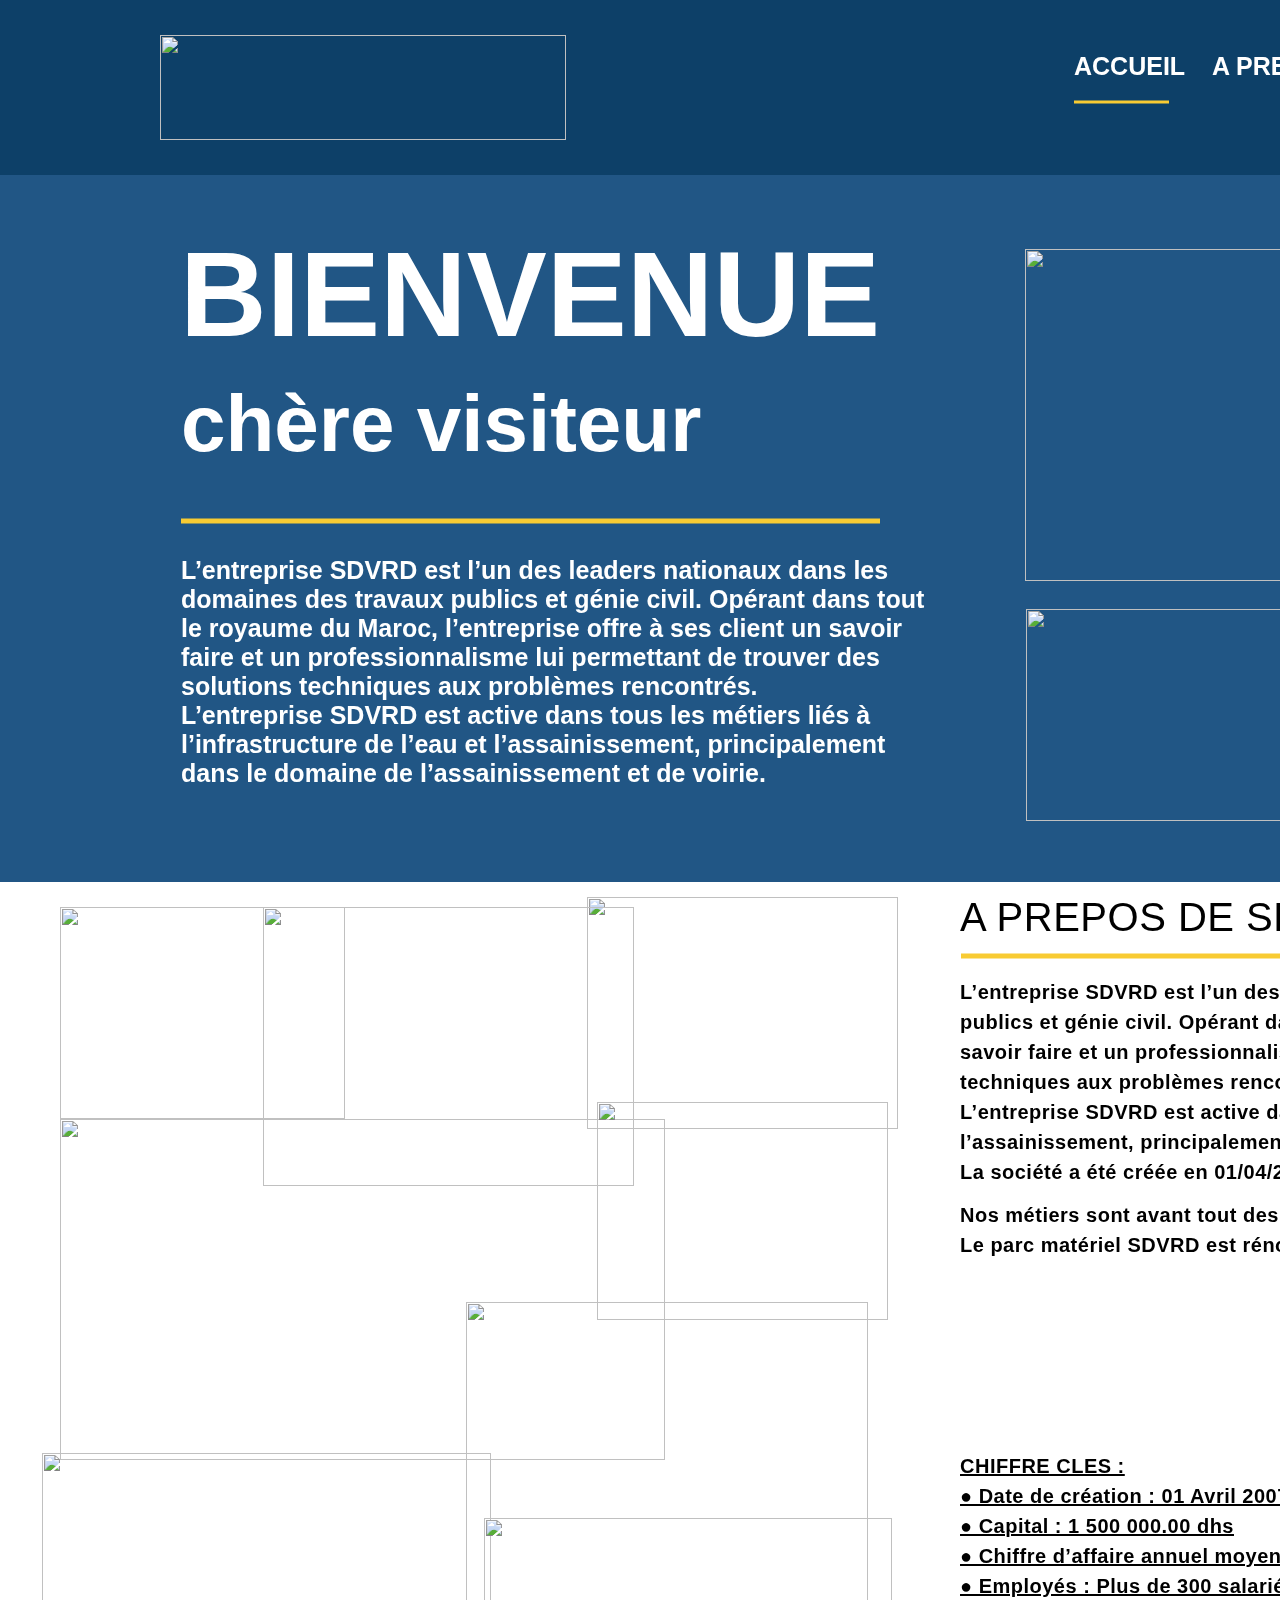
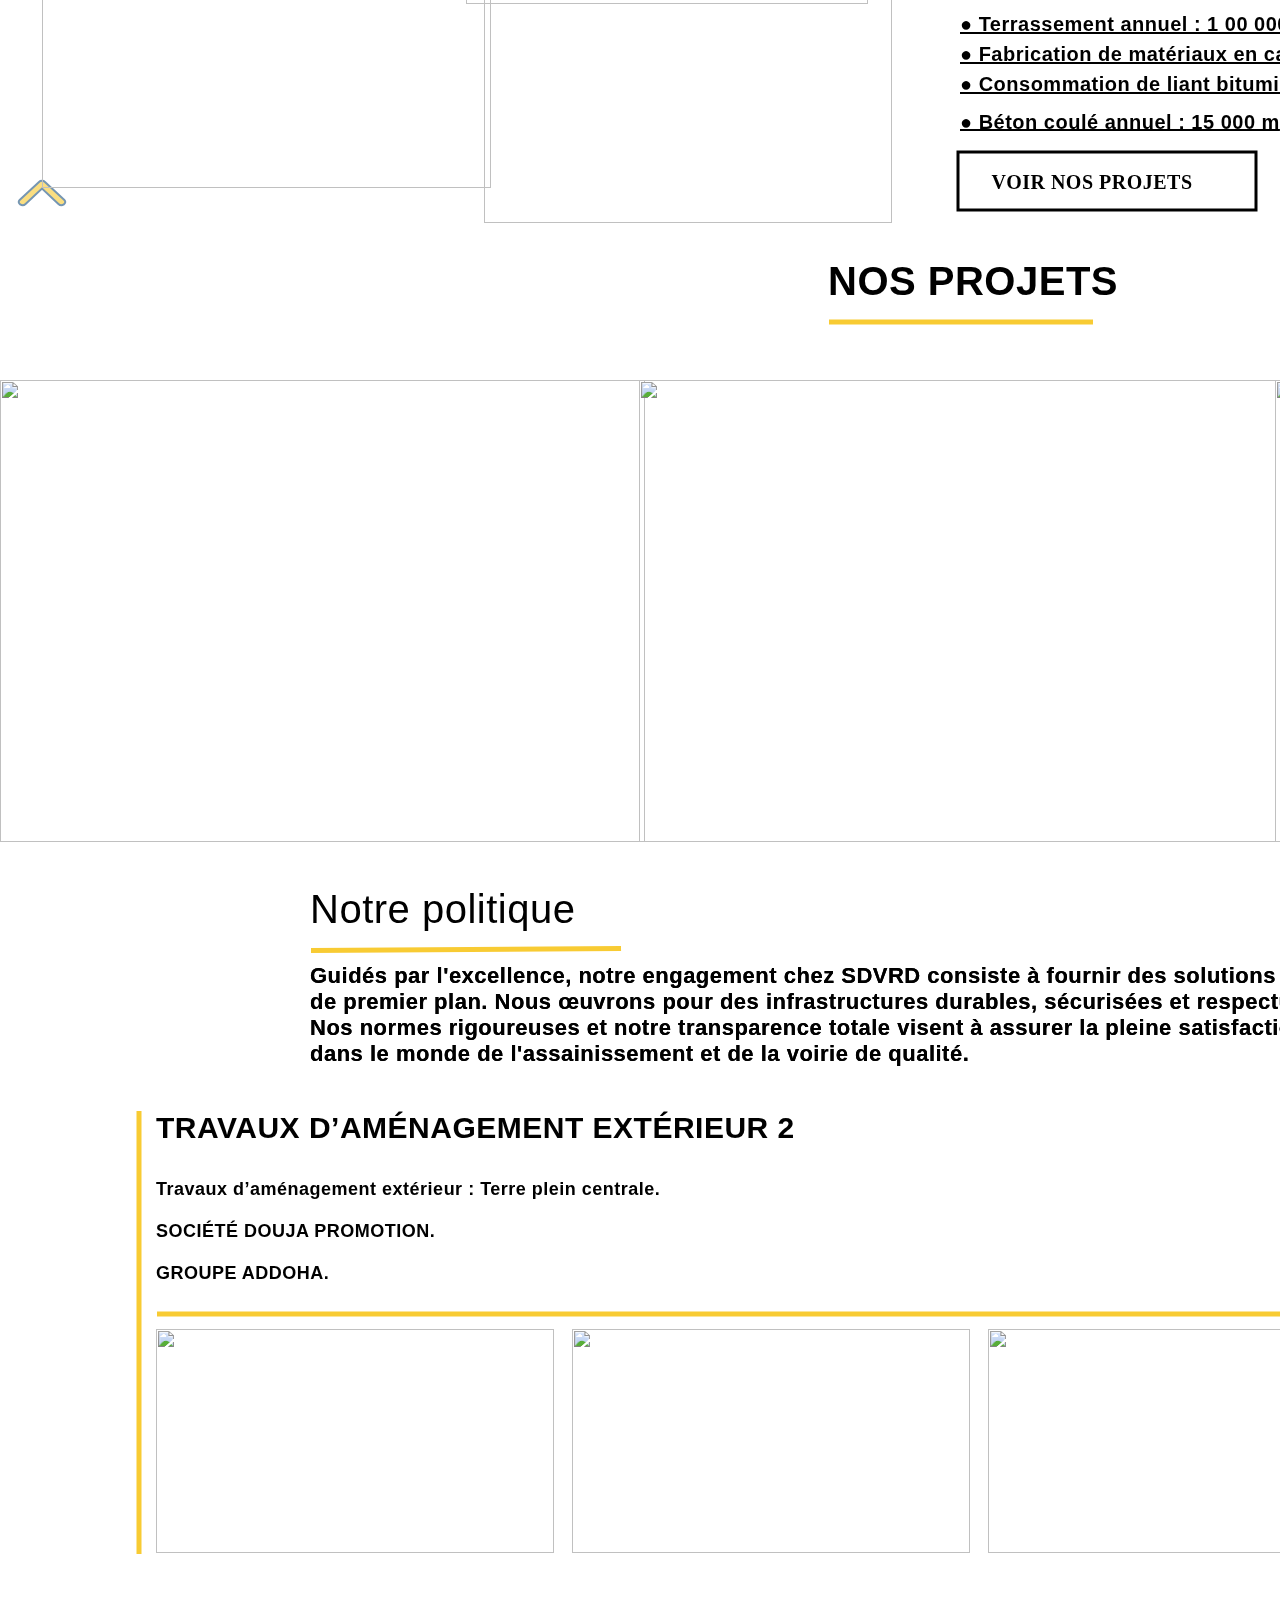
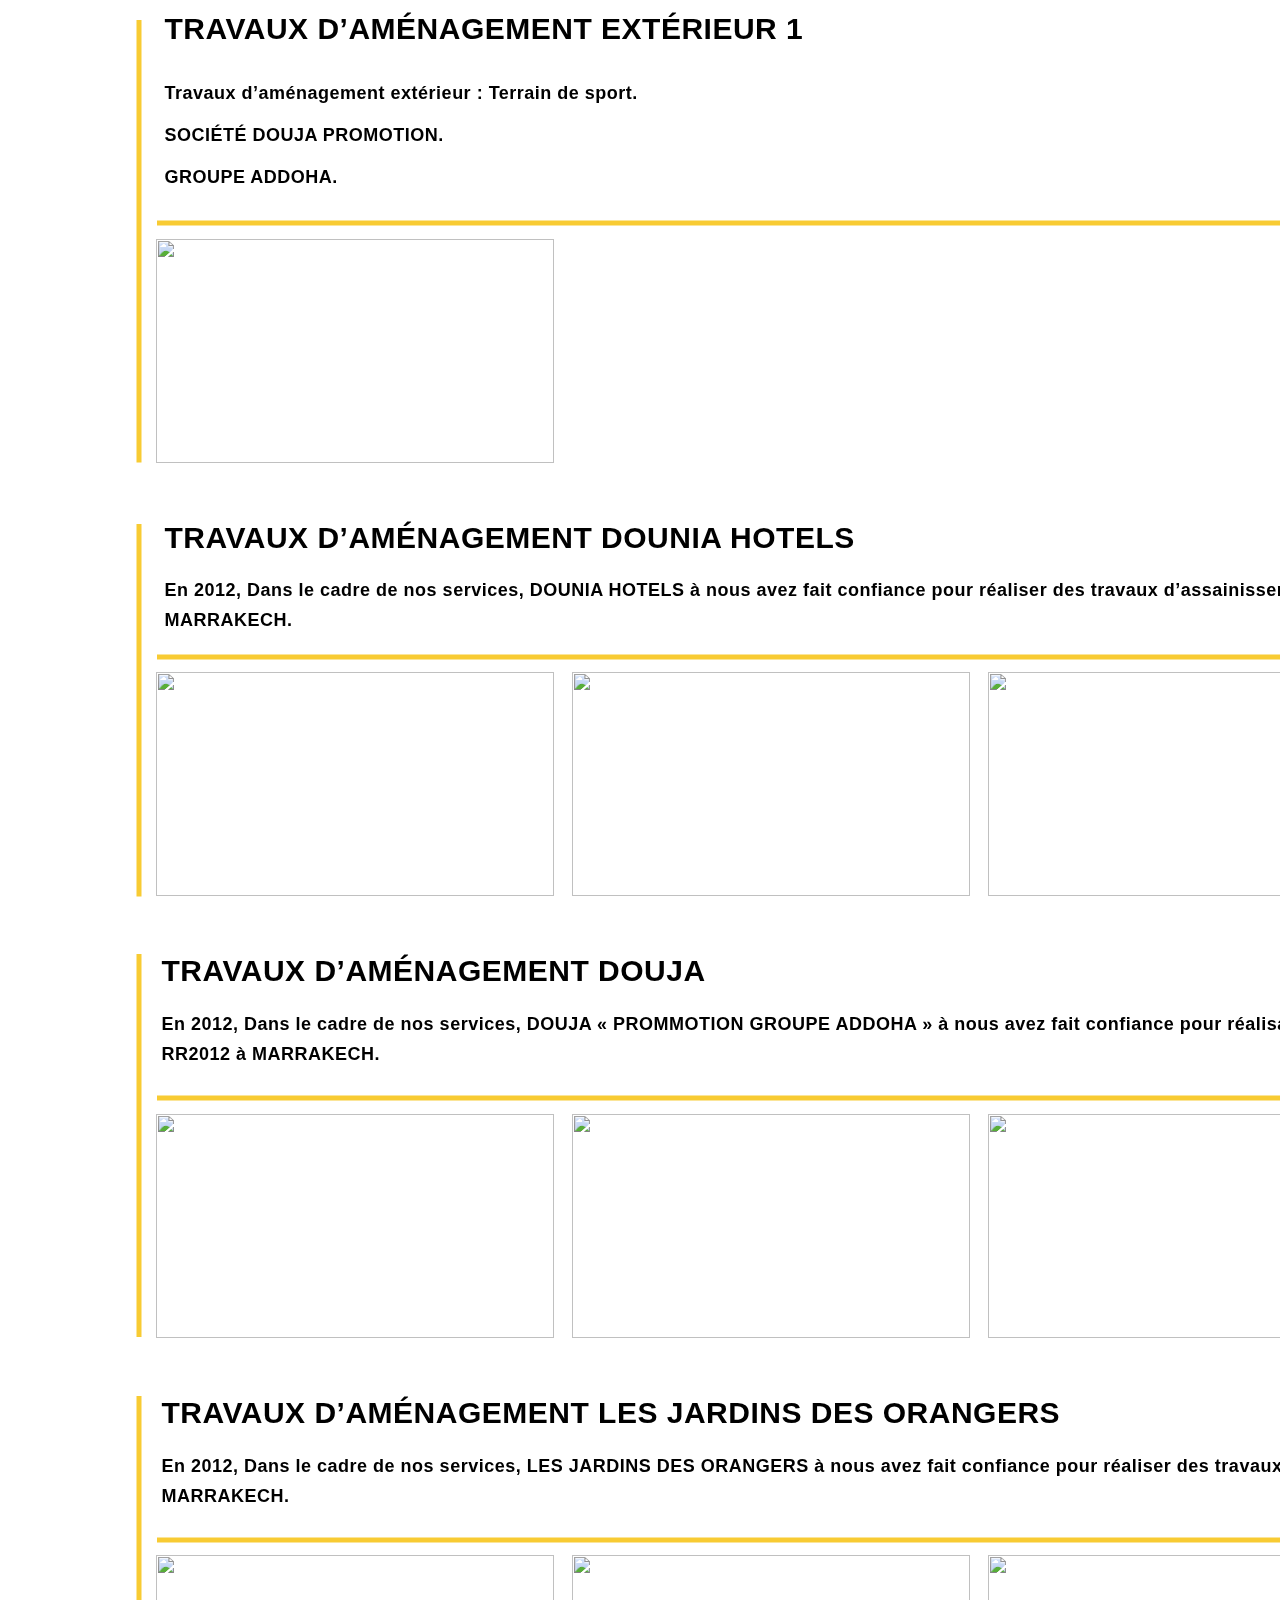
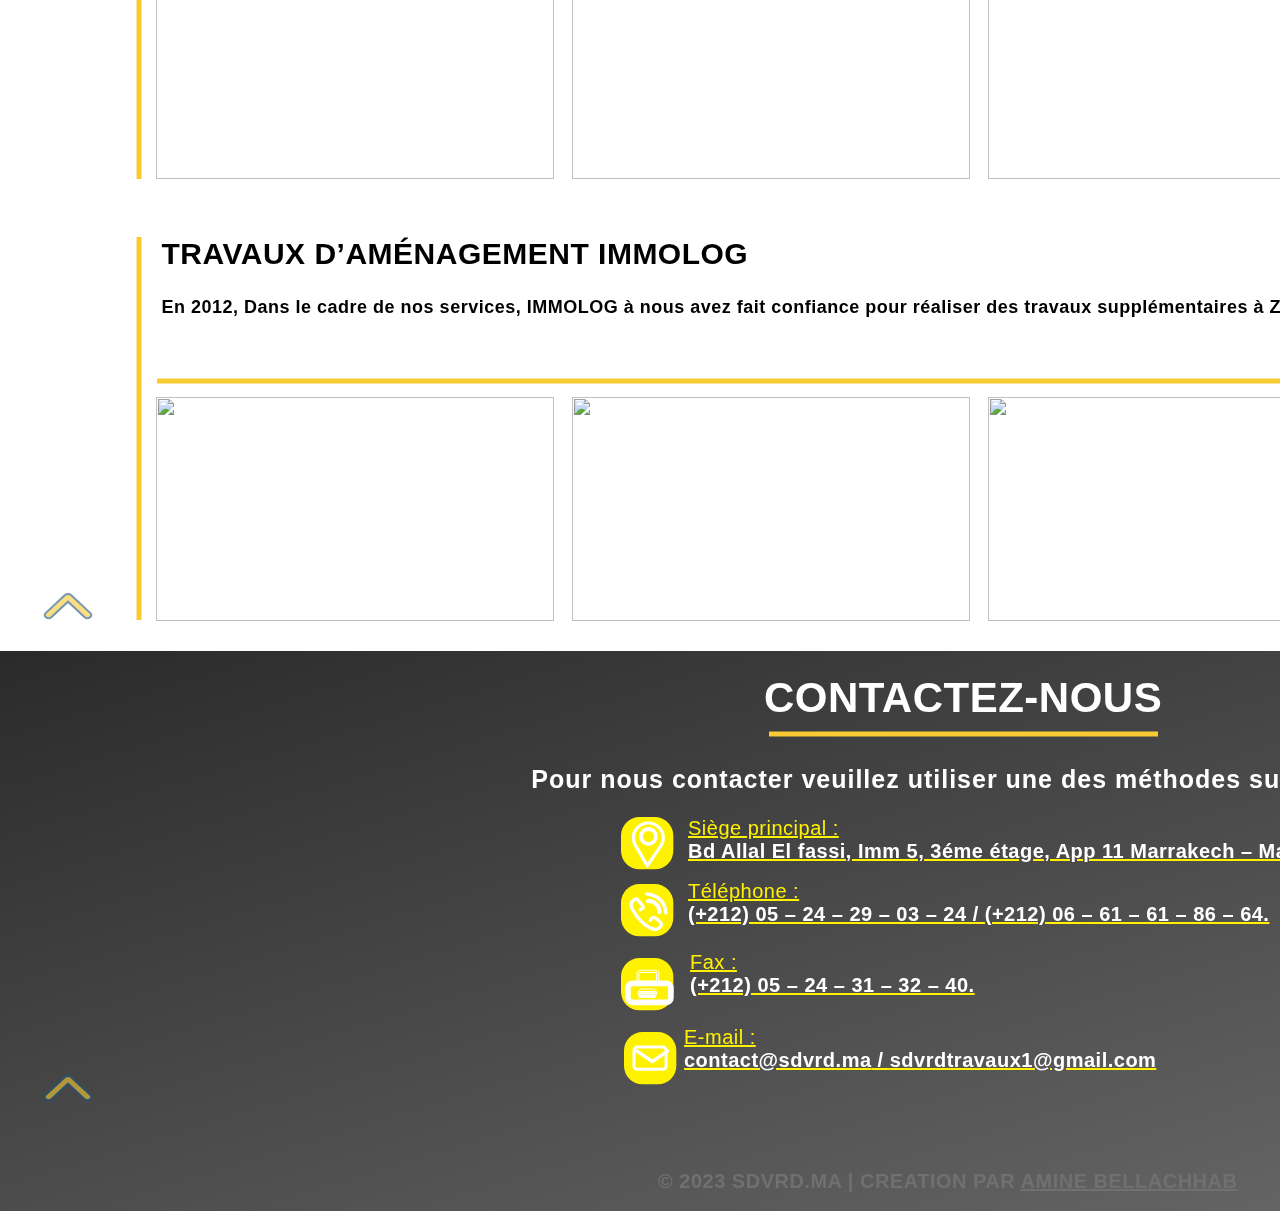
==== commit c6ba36a3: "Add files via upload" ====
--- a/index.html
+++ b/index.html
@@ -1,157 +1,414 @@
-<!DOCTYPE html PUBLIC "-//W3C//DTD XHTML 1.0 Transitional//EN" "http://www.w3.org/TR/xhtml1/DTD/xhtml1-transitional.dtd">  <html xmlns="http://www.w3.org/1999/xhtml" lang="fr-FR">  <head profile="http://gmpg.org/xfn/11">  <meta http-equiv="Content-Type" content="text/html; charset=UTF-8" />  <title>SDVRD | [ Societé d&#039;Assainissement &amp; Voirie au maroc ]</title>    <link rel="stylesheet" href="./css/TheCorporation-style.css" type="text/css" media="screen" />  <link rel="alternate" type="application/rss+xml" title="SDVRD RSS Feed" href="https://sdvrd.ma/?feed=rss2" />  <link rel="alternate" type="application/atom+xml" title="SDVRD Atom Feed" href="https://sdvrd.ma/?feed=atom" />  <link rel="pingback" href="https://sdvrd.ma/xmlrpc.php" />    <!--[if lt IE 7]>  	<link rel="stylesheet" type="text/css" href="https://sdvrd.ma/wp-content/themes/TheCorporation/css/ie6style.css" />  	<script type="text/javascript" src="https://sdvrd.ma/wp-content/themes/TheCorporation/js/DD_belatedPNG_0.0.8a-min.js"></script>  	<script type="text/javascript">DD_belatedPNG.fix('#logo,div#top-menu,a#prevlink,a#nextlink,#featured-slider a.readmore,#featured-slider a.readmore span,#featured-slider img.thumb, a#search-icon,ul.nav li ul li,#services img.icon,#footer h3.widgettitle,#footer .widget ul li, .reply-container, .bubble');</script>  <![endif]-->  <!--[if IE 7]>  	<link rel="stylesheet" type="text/css" href="https://sdvrd.ma/wp-content/themes/TheCorporation/css/ie7style.css" />  <![endif]-->    <script type="text/javascript">
-	document.documentElement.className = 'js';
-</script>    <meta name='robots' content='max-image-preview:large' /> <script type="text/javascript">
-/* <![CDATA[ */
-window._wpemojiSettings = {"baseUrl":"https:\/\/s.w.org\/images\/core\/emoji\/14.0.0\/72x72\/","ext":".png","svgUrl":"https:\/\/s.w.org\/images\/core\/emoji\/14.0.0\/svg\/","svgExt":".svg","source":{"concatemoji":"./wp-includes\/js\/wp-emoji-release.min.js?ver=6.4.2"}};
-/*! This file is auto-generated */
-!function(i,n){var o,s,e;function c(e){try{var t={supportTests:e,timestamp:(new Date).valueOf()};sessionStorage.setItem(o,JSON.stringify(t))}catch(e){}}function p(e,t,n){e.clearRect(0,0,e.canvas.width,e.canvas.height),e.fillText(t,0,0);var t=new Uint32Array(e.getImageData(0,0,e.canvas.width,e.canvas.height).data),r=(e.clearRect(0,0,e.canvas.width,e.canvas.height),e.fillText(n,0,0),new Uint32Array(e.getImageData(0,0,e.canvas.width,e.canvas.height).data));return t.every(function(e,t){return e===r[t]})}function u(e,t,n){switch(t){case"flag":return n(e,"\ud83c\udff3\ufe0f\u200d\u26a7\ufe0f","\ud83c\udff3\ufe0f\u200b\u26a7\ufe0f")?!1:!n(e,"\ud83c\uddfa\ud83c\uddf3","\ud83c\uddfa\u200b\ud83c\uddf3")&&!n(e,"\ud83c\udff4\udb40\udc67\udb40\udc62\udb40\udc65\udb40\udc6e\udb40\udc67\udb40\udc7f","\ud83c\udff4\u200b\udb40\udc67\u200b\udb40\udc62\u200b\udb40\udc65\u200b\udb40\udc6e\u200b\udb40\udc67\u200b\udb40\udc7f");case"emoji":return!n(e,"\ud83e\udef1\ud83c\udffb\u200d\ud83e\udef2\ud83c\udfff","\ud83e\udef1\ud83c\udffb\u200b\ud83e\udef2\ud83c\udfff")}return!1}function f(e,t,n){var r="undefined"!=typeof WorkerGlobalScope&&self instanceof WorkerGlobalScope?new OffscreenCanvas(300,150):i.createElement("canvas"),a=r.getContext("2d",{willReadFrequently:!0}),o=(a.textBaseline="top",a.font="600 32px Arial",{});return e.forEach(function(e){o[e]=t(a,e,n)}),o}function t(e){var t=i.createElement("script");t.src=e,t.defer=!0,i.head.appendChild(t)}"undefined"!=typeof Promise&&(o="wpEmojiSettingsSupports",s=["flag","emoji"],n.supports={everything:!0,everythingExceptFlag:!0},e=new Promise(function(e){i.addEventListener("DOMContentLoaded",e,{once:!0})}),new Promise(function(t){var n=function(){try{var e=JSON.parse(sessionStorage.getItem(o));if("object"==typeof e&&"number"==typeof e.timestamp&&(new Date).valueOf()<e.timestamp+604800&&"object"==typeof e.supportTests)return e.supportTests}catch(e){}return null}();if(!n){if("undefined"!=typeof Worker&&"undefined"!=typeof OffscreenCanvas&&"undefined"!=typeof URL&&URL.createObjectURL&&"undefined"!=typeof Blob)try{var e="postMessage("+f.toString()+"("+[JSON.stringify(s),u.toString(),p.toString()].join(",")+"));",r=new Blob([e],{type:"text/javascript"}),a=new Worker(URL.createObjectURL(r),{name:"wpTestEmojiSupports"});return void(a.onmessage=function(e){c(n=e.data),a.terminate(),t(n)})}catch(e){}c(n=f(s,u,p))}t(n)}).then(function(e){for(var t in e)n.supports[t]=e[t],n.supports.everything=n.supports.everything&&n.supports[t],"flag"!==t&&(n.supports.everythingExceptFlag=n.supports.everythingExceptFlag&&n.supports[t]);n.supports.everythingExceptFlag=n.supports.everythingExceptFlag&&!n.supports.flag,n.DOMReady=!1,n.readyCallback=function(){n.DOMReady=!0}}).then(function(){return e}).then(function(){var e;n.supports.everything||(n.readyCallback(),(e=n.source||{}).concatemoji?t(e.concatemoji):e.wpemoji&&e.twemoji&&(t(e.twemoji),t(e.wpemoji)))}))}((window,document),window._wpemojiSettings);
-/* ]]> */
-</script> <meta content="TheCorporation v.2.4" name="generator"/><link media="screen" type="text/css" href="./css/TheCorporation-epanel-page_templates-js-prettyphoto-prettyPhoto.css" rel="stylesheet" /> <link media="screen" type="text/css" href="./css/TheCorporation-epanel-page_templates-page_templates.css" rel="stylesheet" /><style id='wp-emoji-styles-inline-css' type='text/css'>  	img.wp-smiley, img.emoji { 		display: inline !important; 		border: none !important; 		box-shadow: none !important; 		height: 1em !important; 		width: 1em !important; 		margin: 0 0.07em !important; 		vertical-align: -0.1em !important; 		background: none !important; 		padding: 0 !important; 	} </style> <link rel='stylesheet' id='wp-block-library-css' href='./css/dist-block-library-style.min.css' type='text/css' media='all' /> <style id='classic-theme-styles-inline-css' type='text/css'> /*! This file is auto-generated */ .wp-block-button__link{color:#fff;background-color:#32373c;border-radius:9999px;box-shadow:none;text-decoration:none;padding:calc(.667em + 2px) calc(1.333em + 2px);font-size:1.125em}.wp-block-file__button{background:#32373c;color:#fff;text-decoration:none} </style> <style id='global-styles-inline-css' type='text/css'> body{--wp--preset--color--black: #000000;--wp--preset--color--cyan-bluish-gray: #abb8c3;--wp--preset--color--white: #ffffff;--wp--preset--color--pale-pink: #f78da7;--wp--preset--color--vivid-red: #cf2e2e;--wp--preset--color--luminous-vivid-orange: #ff6900;--wp--preset--color--luminous-vivid-amber: #fcb900;--wp--preset--color--light-green-cyan: #7bdcb5;--wp--preset--color--vivid-green-cyan: #00d084;--wp--preset--color--pale-cyan-blue: #8ed1fc;--wp--preset--color--vivid-cyan-blue: #0693e3;--wp--preset--color--vivid-purple: #9b51e0;--wp--preset--gradient--vivid-cyan-blue-to-vivid-purple: linear-gradient(135deg,rgba(6,147,227,1) 0%,rgb(155,81,224) 100%);--wp--preset--gradient--light-green-cyan-to-vivid-green-cyan: linear-gradient(135deg,rgb(122,220,180) 0%,rgb(0,208,130) 100%);--wp--preset--gradient--luminous-vivid-amber-to-luminous-vivid-orange: linear-gradient(135deg,rgba(252,185,0,1) 0%,rgba(255,105,0,1) 100%);--wp--preset--gradient--luminous-vivid-orange-to-vivid-red: linear-gradient(135deg,rgba(255,105,0,1) 0%,rgb(207,46,46) 100%);--wp--preset--gradient--very-light-gray-to-cyan-bluish-gray: linear-gradient(135deg,rgb(238,238,238) 0%,rgb(169,184,195) 100%);--wp--preset--gradient--cool-to-warm-spectrum: linear-gradient(135deg,rgb(74,234,220) 0%,rgb(151,120,209) 20%,rgb(207,42,186) 40%,rgb(238,44,130) 60%,rgb(251,105,98) 80%,rgb(254,248,76) 100%);--wp--preset--gradient--blush-light-purple: linear-gradient(135deg,rgb(255,206,236) 0%,rgb(152,150,240) 100%);--wp--preset--gradient--blush-bordeaux: linear-gradient(135deg,rgb(254,205,165) 0%,rgb(254,45,45) 50%,rgb(107,0,62) 100%);--wp--preset--gradient--luminous-dusk: linear-gradient(135deg,rgb(255,203,112) 0%,rgb(199,81,192) 50%,rgb(65,88,208) 100%);--wp--preset--gradient--pale-ocean: linear-gradient(135deg,rgb(255,245,203) 0%,rgb(182,227,212) 50%,rgb(51,167,181) 100%);--wp--preset--gradient--electric-grass: linear-gradient(135deg,rgb(202,248,128) 0%,rgb(113,206,126) 100%);--wp--preset--gradient--midnight: linear-gradient(135deg,rgb(2,3,129) 0%,rgb(40,116,252) 100%);--wp--preset--font-size--small: 13px;--wp--preset--font-size--medium: 20px;--wp--preset--font-size--large: 36px;--wp--preset--font-size--x-large: 42px;--wp--preset--spacing--20: 0.44rem;--wp--preset--spacing--30: 0.67rem;--wp--preset--spacing--40: 1rem;--wp--preset--spacing--50: 1.5rem;--wp--preset--spacing--60: 2.25rem;--wp--preset--spacing--70: 3.38rem;--wp--preset--spacing--80: 5.06rem;--wp--preset--shadow--natural: 6px 6px 9px rgba(0, 0, 0, 0.2);--wp--preset--shadow--deep: 12px 12px 50px rgba(0, 0, 0, 0.4);--wp--preset--shadow--sharp: 6px 6px 0px rgba(0, 0, 0, 0.2);--wp--preset--shadow--outlined: 6px 6px 0px -3px rgba(255, 255, 255, 1), 6px 6px rgba(0, 0, 0, 1);--wp--preset--shadow--crisp: 6px 6px 0px rgba(0, 0, 0, 1);}:where(.is-layout-flex){gap: 0.5em;}:where(.is-layout-grid){gap: 0.5em;}body .is-layout-flow > .alignleft{float: left;margin-inline-start: 0;margin-inline-end: 2em;}body .is-layout-flow > .alignright{float: right;margin-inline-start: 2em;margin-inline-end: 0;}body .is-layout-flow > .aligncenter{margin-left: auto !important;margin-right: auto !important;}body .is-layout-constrained > .alignleft{float: left;margin-inline-start: 0;margin-inline-end: 2em;}body .is-layout-constrained > .alignright{float: right;margin-inline-start: 2em;margin-inline-end: 0;}body .is-layout-constrained > .aligncenter{margin-left: auto !important;margin-right: auto !important;}body .is-layout-constrained > :where(:not(.alignleft):not(.alignright):not(.alignfull)){max-width: var(--wp--style--global--content-size);margin-left: auto !important;margin-right: auto !important;}body .is-layout-constrained > .alignwide{max-width: var(--wp--style--global--wide-size);}body .is-layout-flex{display: flex;}body .is-layout-flex{flex-wrap: wrap;align-items: center;}body .is-layout-flex > *{margin: 0;}body .is-layout-grid{display: grid;}body .is-layout-grid > *{margin: 0;}:where(.wp-block-columns.is-layout-flex){gap: 2em;}:where(.wp-block-columns.is-layout-grid){gap: 2em;}:where(.wp-block-post-template.is-layout-flex){gap: 1.25em;}:where(.wp-block-post-template.is-layout-grid){gap: 1.25em;}.has-black-color{color: var(--wp--preset--color--black) !important;}.has-cyan-bluish-gray-color{color: var(--wp--preset--color--cyan-bluish-gray) !important;}.has-white-color{color: var(--wp--preset--color--white) !important;}.has-pale-pink-color{color: var(--wp--preset--color--pale-pink) !important;}.has-vivid-red-color{color: var(--wp--preset--color--vivid-red) !important;}.has-luminous-vivid-orange-color{color: var(--wp--preset--color--luminous-vivid-orange) !important;}.has-luminous-vivid-amber-color{color: var(--wp--preset--color--luminous-vivid-amber) !important;}.has-light-green-cyan-color{color: var(--wp--preset--color--light-green-cyan) !important;}.has-vivid-green-cyan-color{color: var(--wp--preset--color--vivid-green-cyan) !important;}.has-pale-cyan-blue-color{color: var(--wp--preset--color--pale-cyan-blue) !important;}.has-vivid-cyan-blue-color{color: var(--wp--preset--color--vivid-cyan-blue) !important;}.has-vivid-purple-color{color: var(--wp--preset--color--vivid-purple) !important;}.has-black-background-color{background-color: var(--wp--preset--color--black) !important;}.has-cyan-bluish-gray-background-color{background-color: var(--wp--preset--color--cyan-bluish-gray) !important;}.has-white-background-color{background-color: var(--wp--preset--color--white) !important;}.has-pale-pink-background-color{background-color: var(--wp--preset--color--pale-pink) !important;}.has-vivid-red-background-color{background-color: var(--wp--preset--color--vivid-red) !important;}.has-luminous-vivid-orange-background-color{background-color: var(--wp--preset--color--luminous-vivid-orange) !important;}.has-luminous-vivid-amber-background-color{background-color: var(--wp--preset--color--luminous-vivid-amber) !important;}.has-light-green-cyan-background-color{background-color: var(--wp--preset--color--light-green-cyan) !important;}.has-vivid-green-cyan-background-color{background-color: var(--wp--preset--color--vivid-green-cyan) !important;}.has-pale-cyan-blue-background-color{background-color: var(--wp--preset--color--pale-cyan-blue) !important;}.has-vivid-cyan-blue-background-color{background-color: var(--wp--preset--color--vivid-cyan-blue) !important;}.has-vivid-purple-background-color{background-color: var(--wp--preset--color--vivid-purple) !important;}.has-black-border-color{border-color: var(--wp--preset--color--black) !important;}.has-cyan-bluish-gray-border-color{border-color: var(--wp--preset--color--cyan-bluish-gray) !important;}.has-white-border-color{border-color: var(--wp--preset--color--white) !important;}.has-pale-pink-border-color{border-color: var(--wp--preset--color--pale-pink) !important;}.has-vivid-red-border-color{border-color: var(--wp--preset--color--vivid-red) !important;}.has-luminous-vivid-orange-border-color{border-color: var(--wp--preset--color--luminous-vivid-orange) !important;}.has-luminous-vivid-amber-border-color{border-color: var(--wp--preset--color--luminous-vivid-amber) !important;}.has-light-green-cyan-border-color{border-color: var(--wp--preset--color--light-green-cyan) !important;}.has-vivid-green-cyan-border-color{border-color: var(--wp--preset--color--vivid-green-cyan) !important;}.has-pale-cyan-blue-border-color{border-color: var(--wp--preset--color--pale-cyan-blue) !important;}.has-vivid-cyan-blue-border-color{border-color: var(--wp--preset--color--vivid-cyan-blue) !important;}.has-vivid-purple-border-color{border-color: var(--wp--preset--color--vivid-purple) !important;}.has-vivid-cyan-blue-to-vivid-purple-gradient-background{background: var(--wp--preset--gradient--vivid-cyan-blue-to-vivid-purple) !important;}.has-light-green-cyan-to-vivid-green-cyan-gradient-background{background: var(--wp--preset--gradient--light-green-cyan-to-vivid-green-cyan) !important;}.has-luminous-vivid-amber-to-luminous-vivid-orange-gradient-background{background: var(--wp--preset--gradient--luminous-vivid-amber-to-luminous-vivid-orange) !important;}.has-luminous-vivid-orange-to-vivid-red-gradient-background{background: var(--wp--preset--gradient--luminous-vivid-orange-to-vivid-red) !important;}.has-very-light-gray-to-cyan-bluish-gray-gradient-background{background: var(--wp--preset--gradient--very-light-gray-to-cyan-bluish-gray) !important;}.has-cool-to-warm-spectrum-gradient-background{background: var(--wp--preset--gradient--cool-to-warm-spectrum) !important;}.has-blush-light-purple-gradient-background{background: var(--wp--preset--gradient--blush-light-purple) !important;}.has-blush-bordeaux-gradient-background{background: var(--wp--preset--gradient--blush-bordeaux) !important;}.has-luminous-dusk-gradient-background{background: var(--wp--preset--gradient--luminous-dusk) !important;}.has-pale-ocean-gradient-background{background: var(--wp--preset--gradient--pale-ocean) !important;}.has-electric-grass-gradient-background{background: var(--wp--preset--gradient--electric-grass) !important;}.has-midnight-gradient-background{background: var(--wp--preset--gradient--midnight) !important;}.has-small-font-size{font-size: var(--wp--preset--font-size--small) !important;}.has-medium-font-size{font-size: var(--wp--preset--font-size--medium) !important;}.has-large-font-size{font-size: var(--wp--preset--font-size--large) !important;}.has-x-large-font-size{font-size: var(--wp--preset--font-size--x-large) !important;} .wp-block-navigation a:where(:not(.wp-element-button)){color: inherit;} :where(.wp-block-post-template.is-layout-flex){gap: 1.25em;}:where(.wp-block-post-template.is-layout-grid){gap: 1.25em;} :where(.wp-block-columns.is-layout-flex){gap: 2em;}:where(.wp-block-columns.is-layout-grid){gap: 2em;} .wp-block-pullquote{font-size: 1.5em;line-height: 1.6;} </style> <link rel='stylesheet' id='et-shortcodes-css-css' href='./css/TheCorporation-epanel-shortcodes-shortcodes.css' type='text/css' media='all' />         <script>
-            /* <![CDATA[ */
-            var rcewpp = {
-                "ajax_url":"https://sdvrd.ma/wp-admin/admin-ajax.php",
-                "nonce": "5f31a007b8",
-                "home_url": "https://sdvrd.ma/",
-                "settings_icon": 'https://sdvrd.ma/wp-content/plugins/export-wp-page-to-static-html/admin/images/settings.png',
-                "settings_hover_icon": 'https://sdvrd.ma/wp-content/plugins/export-wp-page-to-static-html/admin/images/settings_hover.png'
-            };
-            /* ]]\> */
-        </script>         <script type="text/javascript" src="./js/jquery-jquery.min.js" id="jquery-core-js"></script> <script type="text/javascript" src="./js/jquery-jquery-migrate.min.js" id="jquery-migrate-js"></script> <script type="text/javascript" src="./js/TheCorporation-epanel-shortcodes-js-et_shortcodes_frontend.js" id="et-shortcodes-js-js"></script> <link rel="https://api.w.org/" href="https://sdvrd.ma/index.php?rest_route=/" /><link rel="EditURI" type="application/rsd+xml" title="RSD" href="https://sdvrd.ma/xmlrpc.php?rsd" /> <meta name="generator" content="WordPress 6.4.2" /> 	<style type="text/css">  		#et_pt_portfolio_gallery { margin-left: -15px; }  		.et_pt_portfolio_item { margin-left: 27px; }  		.et_portfolio_small { margin-left: -3px !important; }  		.et_portfolio_small .et_pt_portfolio_item { margin-left: 22px !important; }  		.et_portfolio_large { margin-left: -4px !important; }  		.et_portfolio_large .et_pt_portfolio_item { margin-left: 14px !important; }  	</style>    </head>  <body id="home">    	<div id="header">  		<div class="container">  			  			<!-- LOGO -->  			<a href="https://sdvrd.ma">				<img src="./images/TheCorporation-images-logo.png" alt="Logo" id="logo"/></a>  			  			<!-- TOP MENU -->  			<div id="top-menu">  									<ul class="superfish nav clearfix">  													<li class="current_page_item"><a href="https://sdvrd.ma">Accueil</a></li>  						  												  						<li class="page_item page-item-4 page_item_has_children"><a href="https://sdvrd.ma/?page_id=4">A PREPOS DE SDVRD</a> <ul class='children'> 	<li class="page_item page-item-53"><a href="https://sdvrd.ma/?page_id=53">PRESENTATION</a></li> 	<li class="page_item page-item-58"><a href="https://sdvrd.ma/?page_id=58">CHIFFRE CLES</a></li> </ul> </li> <li class="page_item page-item-62 page_item_has_children"><a href="https://sdvrd.ma/?page_id=62">RESSOURCES</a> <ul class='children'> 	<li class="page_item page-item-71"><a href="https://sdvrd.ma/?page_id=71">RESSOURCES HUMAINES</a></li> 	<li class="page_item page-item-68"><a href="https://sdvrd.ma/?page_id=68">RESSOURCES MATERIEL</a></li> 	<li class="page_item page-item-76"><a href="https://sdvrd.ma/?page_id=76">PARTENAIRES</a></li> </ul> </li> <li class="page_item page-item-2"><a href="https://sdvrd.ma/?page_id=2">CONTACTEZ-NOUS</a></li> 					</ul> <!-- end ul.nav -->  							</div> <!-- end #top-menu -->  			  			<a href="#" id="search-icon">Recherche</a>  			  			<div id="search-form">  				<form method="get" id="searchform1" action="https://sdvrd.ma/">  					<input type="text" value="Chercher sur ce site..." name="s" id="searchinput" />  				</form>  			</div> <!-- end searchform -->  		  		</div> <!-- end .container -->	  	</div> <!-- end #header -->  	  		    <div id="featured-area">  	<div class="container clearfix">		  		<div id="featured-slider">  			  						  				<div class="featitem clearfix">  					<h2 class="feat-heading">Projet &#8211; Travaux d&rsquo;aménagement extérie...</h2>  					<p class="tagline"></p>					  					<div class="excerpt">  						<p>Travaux d&rsquo;aménagement extérieur Terre plein centrale SOCIÉTÉ DOUJA PROMOTION &#8211; GROUPE...</p>  						<a href="https://sdvrd.ma/?p=128" title="Lien permanent vers Projet &#8211; Travaux d&rsquo;aménagement extérieur 2" class="readmore"><span>lire la suite</span></a>  					</div> <!-- end .excerpt -->  					  					<a href="https://sdvrd.ma/?p=128" title="Lien permanent vers Projet &#8211; Travaux d&rsquo;aménagement extérieur 2">  						<img width="330" height="220" src="./images/2015-12-DSCN0557-330x220.jpg" class="attachment-330x220 size-330x220 wp-post-image" alt="" p="" decoding="async" loading="lazy" srcset="./images/2015-12-DSCN0557-330x220.jpg 330w, ./images/2015-12-DSCN0557-140x94.jpg 140w" sizes="(max-width: 330px) 100vw, 330px" />					</a>  				</div> <!-- end .featitem -->  				  						  				<div class="featitem clearfix">  					<h2 class="feat-heading">Projet &#8211; Travaux d&rsquo;aménagement extérie...</h2>  					<p class="tagline"></p>					  					<div class="excerpt">  						<p> Terrain de sport SOCIÉTÉ DOUJA PROMOTION &#8211; GROUPE...</p>  						<a href="https://sdvrd.ma/?p=125" title="Lien permanent vers Projet &#8211; Travaux d&rsquo;aménagement extérieur 1" class="readmore"><span>lire la suite</span></a>  					</div> <!-- end .excerpt -->  					  					<a href="https://sdvrd.ma/?p=125" title="Lien permanent vers Projet &#8211; Travaux d&rsquo;aménagement extérieur 1">  						<img width="330" height="220" src="./images/2015-12-DSCN0562-330x220.jpg" class="attachment-330x220 size-330x220 wp-post-image" alt="" p="" decoding="async" loading="lazy" srcset="./images/2015-12-DSCN0562-330x220.jpg 330w, ./images/2015-12-DSCN0562-140x94.jpg 140w" sizes="(max-width: 330px) 100vw, 330px" />					</a>  				</div> <!-- end .featitem -->  				  						  				<div class="featitem clearfix">  					<h2 class="feat-heading">Projet &#8211; DOUNIA HOTELS &#8211;</h2>  					<p class="tagline"></p>					  					<div class="excerpt">  						<p>En 2012, Dans le cadre de nos services, DOUNIA HOTELS à nous avez fait confiance pour réaliser des travaux d’assainissement, et de voiries au résidences de la MENARA à...</p>  						<a href="https://sdvrd.ma/?p=110" title="Lien permanent vers Projet &#8211; DOUNIA HOTELS &#8211;" class="readmore"><span>lire la suite</span></a>  					</div> <!-- end .excerpt -->  					  					<a href="https://sdvrd.ma/?p=110" title="Lien permanent vers Projet &#8211; DOUNIA HOTELS &#8211;">  						<img width="330" height="220" src="./images/2013-08-IMG_0982-330x220.jpg" class="attachment-330x220 size-330x220 wp-post-image" alt="" p="" decoding="async" loading="lazy" srcset="./images/2013-08-IMG_0982-330x220.jpg 330w, ./images/2013-08-IMG_0982-140x94.jpg 140w" sizes="(max-width: 330px) 100vw, 330px" />					</a>  				</div> <!-- end .featitem -->  				  						  				<div class="featitem clearfix">  					<h2 class="feat-heading">Projet &#8211; DOUJA « PROMMOTION GROUPE ADDOHA » ...</h2>  					<p class="tagline"></p>					  					<div class="excerpt">  						<p>En 2012, Dans le cadre de nos services, DOUJA « PROMMOTION GROUPE ADDOHA » à nous avez fait confiance pour réalisation d&rsquo;un ouvrage hydraulique de franchissement de la RR2012 à MARRAKECH....</p>  						<a href="https://sdvrd.ma/?p=16" title="Lien permanent vers Projet &#8211; DOUJA « PROMMOTION GROUPE ADDOHA » &#8211;" class="readmore"><span>lire la suite</span></a>  					</div> <!-- end .excerpt -->  					  					<a href="https://sdvrd.ma/?p=16" title="Lien permanent vers Projet &#8211; DOUJA « PROMMOTION GROUPE ADDOHA » &#8211;">  						<img width="330" height="220" src="./images/2013-03-IMG_1806-330x220.jpg" class="attachment-330x220 size-330x220 wp-post-image" alt="" p="" decoding="async" loading="lazy" srcset="./images/2013-03-IMG_1806-330x220.jpg 330w, ./images/2013-03-IMG_1806-140x94.jpg 140w" sizes="(max-width: 330px) 100vw, 330px" />					</a>  				</div> <!-- end .featitem -->  				  						  				<div class="featitem clearfix">  					<h2 class="feat-heading">Projet &#8211; LES JARDINS DES ORANGERS &#8211;</h2>  					<p class="tagline"></p>					  					<div class="excerpt">  						<p>En 2012, Dans le cadre de nos services, LES JARDINS DES ORANGERS à nous avez fait confiance pour réaliser des travaux d&rsquo;assainissement, d&rsquo;eau potable, et de voiries à MARRAKECH....</p>  						<a href="https://sdvrd.ma/?p=13" title="Lien permanent vers Projet &#8211; LES JARDINS DES ORANGERS &#8211;" class="readmore"><span>lire la suite</span></a>  					</div> <!-- end .excerpt -->  					  					<a href="https://sdvrd.ma/?p=13" title="Lien permanent vers Projet &#8211; LES JARDINS DES ORANGERS &#8211;">  						<img width="330" height="220" src="./images/2013-03-IMG_1835-330x220.jpg" class="attachment-330x220 size-330x220 wp-post-image" alt="" p="" decoding="async" loading="lazy" srcset="./images/2013-03-IMG_1835-330x220.jpg 330w, ./images/2013-03-IMG_1835-140x94.jpg 140w" sizes="(max-width: 330px) 100vw, 330px" />					</a>  				</div> <!-- end .featitem -->  				  						  				<div class="featitem clearfix">  					<h2 class="feat-heading">Projet &#8211; IMMOLOG &#8211;</h2>  					<p class="tagline"></p>					  					<div class="excerpt">  						<p>En 2012, Dans le cadre de nos services, IMMOLOG à nous avez fait confiance pour réaliser des travaux supplémentaires à ZHOR TARGA à MARRAKECH....</p>  						<a href="https://sdvrd.ma/?p=1" title="Lien permanent vers Projet &#8211; IMMOLOG &#8211;" class="readmore"><span>lire la suite</span></a>  					</div> <!-- end .excerpt -->  					  					<a href="https://sdvrd.ma/?p=1" title="Lien permanent vers Projet &#8211; IMMOLOG &#8211;">  						<img width="330" height="220" src="./images/2013-03-IMG_0971-330x220.jpg" class="attachment-330x220 size-330x220 wp-post-image" alt="" p="" decoding="async" loading="lazy" srcset="./images/2013-03-IMG_0971-330x220.jpg 330w, ./images/2013-03-IMG_0971-140x94.jpg 140w" sizes="(max-width: 330px) 100vw, 330px" />					</a>  				</div> <!-- end .featitem -->  				  						  				<div class="featitem clearfix">  					<h2 class="feat-heading"></h2>  					<p class="tagline"></p>					  					<div class="excerpt">  						<p></p>  						<a href="" title="Lien permanent vers " class="readmore"><span>lire la suite</span></a>  					</div> <!-- end .excerpt -->  					  					<a href="" title="Lien permanent vers ">  						<img src="https://sdvrd.ma/wp-content/themes/TheCorporation/timthumb.php?src=&amp;h=220&amp;w=330&amp;zc=1&amp;q=90" class='thumb'  alt='' width='330' height='220' />					</a>  				</div> <!-- end .featitem -->  				  						  				<div class="featitem clearfix">  					<h2 class="feat-heading"></h2>  					<p class="tagline"></p>					  					<div class="excerpt">  						<p></p>  						<a href="" title="Lien permanent vers " class="readmore"><span>lire la suite</span></a>  					</div> <!-- end .excerpt -->  					  					<a href="" title="Lien permanent vers ">  						<img src="https://sdvrd.ma/wp-content/themes/TheCorporation/timthumb.php?src=&amp;h=220&amp;w=330&amp;zc=1&amp;q=90" class='thumb'  alt='' width='330' height='220' />					</a>  				</div> <!-- end .featitem -->  				  						  				<div class="featitem clearfix">  					<h2 class="feat-heading"></h2>  					<p class="tagline"></p>					  					<div class="excerpt">  						<p></p>  						<a href="" title="Lien permanent vers " class="readmore"><span>lire la suite</span></a>  					</div> <!-- end .excerpt -->  					  					<a href="" title="Lien permanent vers ">  						<img src="https://sdvrd.ma/wp-content/themes/TheCorporation/timthumb.php?src=&amp;h=220&amp;w=330&amp;zc=1&amp;q=90" class='thumb'  alt='' width='330' height='220' />					</a>  				</div> <!-- end .featitem -->  				  						  				<div class="featitem clearfix">  					<h2 class="feat-heading"></h2>  					<p class="tagline"></p>					  					<div class="excerpt">  						<p></p>  						<a href="" title="Lien permanent vers " class="readmore"><span>lire la suite</span></a>  					</div> <!-- end .excerpt -->  					  					<a href="" title="Lien permanent vers ">  						<img src="https://sdvrd.ma/wp-content/themes/TheCorporation/timthumb.php?src=&amp;h=220&amp;w=330&amp;zc=1&amp;q=90" class='thumb'  alt='' width='330' height='220' />					</a>  				</div> <!-- end .featitem -->  				  																		  		</div> <!-- div #featured-slider -->  		  		<a id="prevlink" href="#">Précédent</a>  		<a id="nextlink" href="#">Suivant</a>	  	</div> <!-- end .container -->  </div> <!-- end #featured-area -->      <div id="featured-thumbs">  	<div class="container clearfix">  	  					<a href="#">  				<img width="72" height="72" src="./images/2015-12-DSCN0557-72x72.jpg" class="attachment-72x72 size-72x72 wp-post-image" alt="" p="" decoding="async" loading="lazy" srcset="./images/2015-12-DSCN0557-72x72.jpg 72w, ./images/2015-12-DSCN0557-150x150.jpg 150w, ./images/2015-12-DSCN0557-184x184.jpg 184w, ./images/2015-12-DSCN0557-32x32.jpg 32w, ./images/2015-12-DSCN0557-164x164.jpg 164w, ./images/2015-12-DSCN0557-185x185.jpg 185w" sizes="(max-width: 72px) 100vw, 72px" />			</a>  			<div class="thumb_popup">  				<p class="heading">Projet &#8211; Travaux d&...</p>  				<p>"Travaux d&rsquo;aménagement extérieur Terre plein centrale SOCIÉTÉ DOUJA...</p>  			</div> <!-- end .thumb_popup -->  					<a href="#">  				<img width="72" height="72" src="./images/2015-12-DSCN0562-72x72.jpg" class="attachment-72x72 size-72x72 wp-post-image" alt="" p="" decoding="async" loading="lazy" srcset="./images/2015-12-DSCN0562-72x72.jpg 72w, ./images/2015-12-DSCN0562-150x150.jpg 150w, ./images/2015-12-DSCN0562-184x184.jpg 184w, ./images/2015-12-DSCN0562-32x32.jpg 32w, ./images/2015-12-DSCN0562-164x164.jpg 164w, ./images/2015-12-DSCN0562-185x185.jpg 185w" sizes="(max-width: 72px) 100vw, 72px" />			</a>  			<div class="thumb_popup">  				<p class="heading">Projet &#8211; Travaux d&...</p>  				<p>" Terrain de sport SOCIÉTÉ DOUJA PROMOTION &#8211; GROUPE...</p>  			</div> <!-- end .thumb_popup -->  					<a href="#">  				<img width="72" height="72" src="./images/2013-08-IMG_0982-72x72.jpg" class="attachment-72x72 size-72x72 wp-post-image" alt="" p="" decoding="async" loading="lazy" srcset="./images/2013-08-IMG_0982-72x72.jpg 72w, ./images/2013-08-IMG_0982-150x150.jpg 150w, ./images/2013-08-IMG_0982-184x184.jpg 184w, ./images/2013-08-IMG_0982-32x32.jpg 32w, ./images/2013-08-IMG_0982-164x164.jpg 164w, ./images/2013-08-IMG_0982-185x185.jpg 185w" sizes="(max-width: 72px) 100vw, 72px" />			</a>  			<div class="thumb_popup">  				<p class="heading">Projet &#8211; DOUNIA HOT...</p>  				<p>"En 2012, Dans le cadre de nos services, DOUNIA HOTELS à nous avez fait...</p>  			</div> <!-- end .thumb_popup -->  					<a href="#">  				<img width="72" height="72" src="./images/2013-03-IMG_1806-72x72.jpg" class="attachment-72x72 size-72x72 wp-post-image" alt="" p="" decoding="async" loading="lazy" srcset="./images/2013-03-IMG_1806-72x72.jpg 72w, ./images/2013-03-IMG_1806-150x150.jpg 150w, ./images/2013-03-IMG_1806-184x184.jpg 184w, ./images/2013-03-IMG_1806-32x32.jpg 32w, ./images/2013-03-IMG_1806-164x164.jpg 164w, ./images/2013-03-IMG_1806-185x185.jpg 185w" sizes="(max-width: 72px) 100vw, 72px" />			</a>  			<div class="thumb_popup">  				<p class="heading">Projet &#8211; DOUJA « PR...</p>  				<p>"En 2012, Dans le cadre de nos services, DOUJA « PROMMOTION GROUPE ADDOHA »...</p>  			</div> <!-- end .thumb_popup -->  					<a href="#">  				<img width="72" height="72" src="./images/2013-03-IMG_1835-72x72.jpg" class="attachment-72x72 size-72x72 wp-post-image" alt="" p="" decoding="async" loading="lazy" srcset="./images/2013-03-IMG_1835-72x72.jpg 72w, ./images/2013-03-IMG_1835-150x150.jpg 150w, ./images/2013-03-IMG_1835-184x184.jpg 184w, ./images/2013-03-IMG_1835-32x32.jpg 32w, ./images/2013-03-IMG_1835-164x164.jpg 164w, ./images/2013-03-IMG_1835-185x185.jpg 185w" sizes="(max-width: 72px) 100vw, 72px" />			</a>  			<div class="thumb_popup">  				<p class="heading">Projet &#8211; LES JARDIN...</p>  				<p>"En 2012, Dans le cadre de nos services, LES JARDINS DES ORANGERS à nous avez...</p>  			</div> <!-- end .thumb_popup -->  					<a href="#">  				<img width="72" height="72" src="./images/2013-03-IMG_0971-72x72.jpg" class="attachment-72x72 size-72x72 wp-post-image" alt="" p="" decoding="async" loading="lazy" srcset="./images/2013-03-IMG_0971-72x72.jpg 72w, ./images/2013-03-IMG_0971-150x150.jpg 150w, ./images/2013-03-IMG_0971-184x184.jpg 184w, ./images/2013-03-IMG_0971-32x32.jpg 32w, ./images/2013-03-IMG_0971-164x164.jpg 164w, ./images/2013-03-IMG_0971-185x185.jpg 185w" sizes="(max-width: 72px) 100vw, 72px" />			</a>  			<div class="thumb_popup">  				<p class="heading">Projet &#8211; IMMOLOG &#...</p>  				<p>"En 2012, Dans le cadre de nos services, IMMOLOG à nous avez fait confiance...</p>  			</div> <!-- end .thumb_popup -->  					<a href="#">  				<img src="https://sdvrd.ma/wp-content/themes/TheCorporation/timthumb.php?src=&amp;h=72&amp;w=72&amp;zc=1&amp;q=90" alt='' width='72' height='72' />			</a>  			<div class="thumb_popup">  				<p class="heading"></p>  				<p>"</p>  			</div> <!-- end .thumb_popup -->  					<a href="#">  				<img src="https://sdvrd.ma/wp-content/themes/TheCorporation/timthumb.php?src=&amp;h=72&amp;w=72&amp;zc=1&amp;q=90" alt='' width='72' height='72' />			</a>  			<div class="thumb_popup">  				<p class="heading"></p>  				<p>"</p>  			</div> <!-- end .thumb_popup -->  					<a href="#">  				<img src="https://sdvrd.ma/wp-content/themes/TheCorporation/timthumb.php?src=&amp;h=72&amp;w=72&amp;zc=1&amp;q=90" alt='' width='72' height='72' />			</a>  			<div class="thumb_popup">  				<p class="heading"></p>  				<p>"</p>  			</div> <!-- end .thumb_popup -->  					<a href="#">  				<img src="https://sdvrd.ma/wp-content/themes/TheCorporation/timthumb.php?src=&amp;h=72&amp;w=72&amp;zc=1&amp;q=90" alt='' width='72' height='72' />			</a>  			<div class="thumb_popup">  				<p class="heading"></p>  				<p>"</p>  			</div> <!-- end .thumb_popup -->  				  		<div id="active_item"></div>  		  	</div> <!-- end .container -->  </div> <!-- end #featured-thumbs -->	  	<div id="content" class="clearfix">  		<div class="container">  	<div id="services" class="clearfix">  				  		<div class="one-third">  							  <img src="" alt="" class="icon" />         <h4 class="title">PRESENTATION</h4>  <p>L’entreprise SDVRD est l’un des leaders nationaux dans les domaines des travaux publics et génie civil. Opérant dans tout le royaume, </p>   <a href="https://sdvrd.ma/?page_id=53" class="readmore"><span>Lire la suite</span></a>					</div> <!-- end .one-third -->  		  		<div class="one-third">  							  <img src="" alt="" class="icon" />         <h4 class="title">CHIFFRE CLES</h4>  <ul> <li>Date de création : 01 Avril 2007</li> <li>Capital : 1 500 000.00 dhs</li> <li>Chiffre d’affaire annuel moyen : 10 140 778.00 dhs<img decoding="async" title="Lire la suite…" alt="" src="./images/tinymce-plugins-wordpress-img-trans.gif" /></li> </ul>   <a href="https://sdvrd.ma/?page_id=58" class="readmore"><span>Lire la suite</span></a>					</div> <!-- end .one-third -->  		  		<div class="one-third">  							  <img src="" alt="" class="icon" />         <h4 class="title">RESSOURCES</h4>  <p>Nos métiers sont avant tout des métiers de managers. Nos principes sont les suivants: une confiance placée dans les Hommes, l’autonomie, et la responsabilisation de chacun. </p>   <a href="https://sdvrd.ma/?page_id=62" class="readmore"><span>Lire la suite</span></a>					</div> <!-- end .one-third -->  		  	</div> <!-- end #services -->    <div id="content-area" class="clearfix">    	<div class="entry page">  		<h3 id="slogan"><span>CONTACTEZ-NOUS</span></h3>  <p>Pour nous contacter veuillez utiliser une des méthodes suivantes :</p> <p>Siège principal :    <em><strong>Bd Allal El fassi, Imm 5, 3éme étage, App 11 Marrakech &#8211; Maroc.</strong></em></p> <p>Téléphone :  (+212) 05 &#8211; 24 &#8211; 29 &#8211; 03 &#8211; 24 / (+212) 06 &#8211; 61 &#8211; 61 &#8211; 86 &#8211; 64</p> <p>Fax :  (+212) 05 &#8211; 24 &#8211; 31 &#8211; 32 &#8211; 40</p> <p>E-mail :    contact@sdvrd.ma</p> <p>&nbsp;</p> <p>&nbsp;</p> <p>&nbsp;</p> 	</div> <!-- end .entry -->  	  </div> <!-- end #content-area -->    	<div id="sidebar" class="home">  	<div id="fromblog" class="widget clearfix">  		<a href="">  			<img src="./images/TheCorporation-images-rss.png" alt="" id="rss-icon" />  		</a>  		<h3 class="widgettitle">Sur le blog</h3>  		  						  <h4><a href="https://sdvrd.ma/?p=128" title="Lien permanent vers Projet &#8211; Travaux d&rsquo;aménagement extérieur 2">Projet &#8211; Travaux d&rsquo;aménagement extérieur 2</a></h4>    <p class="meta-info">  	</p>  							  <h4><a href="https://sdvrd.ma/?p=125" title="Lien permanent vers Projet &#8211; Travaux d&rsquo;aménagement extérieur 1">Projet &#8211; Travaux d&rsquo;aménagement extérieur 1</a></h4>    <p class="meta-info">  	</p>  							  <h4><a href="https://sdvrd.ma/?p=110" title="Lien permanent vers Projet &#8211; DOUNIA HOTELS &#8211;">Projet &#8211; DOUNIA HOTELS &#8211;</a></h4>    <p class="meta-info">  	</p>  							  <h4><a href="https://sdvrd.ma/?p=16" title="Lien permanent vers Projet &#8211; DOUJA « PROMMOTION GROUPE ADDOHA » &#8211;">Projet &#8211; DOUJA « PROMMOTION GROUPE ADDOHA » &#8211;</a></h4>    <p class="meta-info">  	</p>  							  <h4><a href="https://sdvrd.ma/?p=13" title="Lien permanent vers Projet &#8211; LES JARDINS DES ORANGERS &#8211;">Projet &#8211; LES JARDINS DES ORANGERS &#8211;</a></h4>    <p class="meta-info">  	</p>  							  <h4><a href="https://sdvrd.ma/?p=1" title="Lien permanent vers Projet &#8211; IMMOLOG &#8211;">Projet &#8211; IMMOLOG &#8211;</a></h4>    <p class="meta-info">  	</p>  				  	</div> <!-- end .widget -->    </div> <!-- end #sidebar -->	  		</div> <!-- end .container -->  	</div> <!-- end #content -->    	<div id="footer">  		<div class="container clearfix">  			  			<div id="pages-2" class="widget widget_pages"><h3 class="widgettitle">SDVRD</h3> 			<ul> 				<li class="page_item page-item-4"><a href="https://sdvrd.ma/?page_id=4">A PREPOS DE SDVRD</a></li> <li class="page_item page-item-62"><a href="https://sdvrd.ma/?page_id=62">RESSOURCES</a></li> <li class="page_item page-item-2"><a href="https://sdvrd.ma/?page_id=2">CONTACTEZ-NOUS</a></li> 			</ul>  			</div> <!-- end .widget --> 		<div id="recent-posts-2" class="widget widget_recent_entries"> 		<h3 class="widgettitle">Projets récent</h3> 		<ul> 											<li> 					<a href="https://sdvrd.ma/?p=128">Projet &#8211; Travaux d&rsquo;aménagement extérieur 2</a> 									</li> 											<li> 					<a href="https://sdvrd.ma/?p=125">Projet &#8211; Travaux d&rsquo;aménagement extérieur 1</a> 									</li> 											<li> 					<a href="https://sdvrd.ma/?p=110">Projet &#8211; DOUNIA HOTELS &#8211;</a> 									</li> 											<li> 					<a href="https://sdvrd.ma/?p=16">Projet &#8211; DOUJA « PROMMOTION GROUPE ADDOHA » &#8211;</a> 									</li> 											<li> 					<a href="https://sdvrd.ma/?p=13">Projet &#8211; LES JARDINS DES ORANGERS &#8211;</a> 									</li> 					</ul>  		</div> <!-- end .widget --><div id="text-2" class="widget widget_text"><h3 class="widgettitle">Contactez-nous</h3>			<div class="textwidget"><p>Bd Allal El fassi, Imm 5, 3éme étage, App 11 Marrakech – Maroc.</p> <p>Téléphone :  (+212) 05–24–29–03–24</p> <p>Fax :  (+212) 05–24–31–32–40</p> <p>E-mail :    contact@sdvrd.ma</p> </div> 		</div> <!-- end .widget -->			  		</div> <!-- end .container -->  	</div> <!-- end #footer -->    	<div id="copyright">  		<div class="container clearfix">  			<p id="copyinfo">Powered by  <a href="http://www.arabtie.com/">BlaCkBrain007</a> | Designed by  <a href="http://www.arabtie.com">AMINE BELLACHHAB</a></p>  		</div> <!-- end #container -->  	</div> <!-- end #copyright -->  				  		<script type="text/javascript" src="./js/TheCorporation-js-jquery.cycle.all.min.js"></script>   	<script type="text/javascript" src="./js/TheCorporation-js-jquery.easing.1.3.js"></script>	  	<script type="text/javascript" src="./js/TheCorporation-js-superfish.js"></script>	  	  	<script type="text/javascript">
-	//<![CDATA[
-	
-		jQuery.noConflict();
-		
-		jQuery('.thumb_popup').css('bottom','106px')
-	
-		jQuery('ul.superfish').superfish({ 
-			delay:       200,                            // one second delay on mouseout 
-			animation:   {'marginLeft':'0px',opacity:'show',height:'show'},  // fade-in and slide-down animation 
-			speed:       'fast',                          // faster animation speed 
-			autoArrows:  true,                           // disable generation of arrow mark-up 
-			onBeforeShow: function(){ this.css('marginLeft','20px'); },
-			dropShadows: false                            // disable drop shadows 
-		});
-		
-		jQuery('ul.nav > li > a.sf-with-ul').parent('li').addClass('sf-ul');
-		
-				
-		/* search form */
-		
-		var $searchform = jQuery('#header div#search-form');
-		var $searchinput = $searchform.find("input#searchinput");
-		var $searchvalue = $searchinput.val();
-		
-		$searchform.css("right","25px");
-		
-		jQuery("#header a#search-icon").click(function(){
-			if ($searchform.filter(':hidden').length == 1)	
-				$searchform.animate({"right": "-1", "opacity": "toggle"}, "slow")
-			else
-				$searchform.animate({"right": "25", "opacity": "toggle"}, "slow");
-			return false;
-		});
-			
-		$searchinput.focus(function(){
-			if (jQuery(this).val() == $searchvalue) jQuery(this).val("");
-		}).blur(function(){
-			if (jQuery(this).val() == "") jQuery(this).val($searchvalue);
-		});
-		
-		
-		/* footer widgets improvements */
-		
-		var $footer_widget = jQuery("#footer .widget");
-		
-		if (!($footer_widget.length == 0)) {
-			$footer_widget.each(function (index, domEle) {
-				// domEle == this
-				if ((index+1)%3 == 0) jQuery(domEle).addClass("last").after("<div class='clear'></div>");
-			});
-		};
-	
-		
-				
-			/* featured slider */
-		
-			var $featured_area = jQuery('#featured-slider'),
-				$feature_thumb = jQuery('#featured-thumbs img'),
-				$active_arrow = jQuery('div#active_item');
-				ordernum = 1,
-				pause_scroll = false,
-				$slider_control = jQuery('#featured-thumbs'), //div#featured-thumbs
-				$slider_control_tab = $feature_thumb.parent('a');
-			
-			if (!($featured_area.length == 0)) {
-				$featured_area.cycle({
-					timeout: 0,
-					speed: 300,
-					cleartypeNoBg: true,
-					fx: 'fade'
-				});
-			};
-			
-			
-			function gonext(this_element){
-				$slider_control.find("img.active").removeClass('active');
-				this_element.find("img").addClass('active');
-							
-				$active_arrow.animate({"left": this_element.find("img").position().left+55}, "slow");
-				
-				ordernum = this_element.prevAll('a').length+1;
-				$featured_area.cycle(ordernum - 1);
-			};
-			
-			
-			$slider_control_tab.click(function() {
-				clearInterval(interval);
-				gonext(jQuery(this));
-				return false;
-			});
-			
-			jQuery('a#prevlink, a#nextlink').click(function() {
-				clearInterval(interval);
-				
-				if (jQuery(this).attr("id") === 'nextlink') {
-								
-					auto_number = $slider_control.find("img.active").parent().prevAll('a').length+1;
-					if (auto_number === $slider_control_tab.length) auto_number = 0;
-					
-				} else {
-					auto_number = $slider_control.find("img.active").parent().prevAll('a').length-1;
-					if (auto_number === -1) auto_number = $slider_control_tab.length-1;
-				};
-				
-				gonext($slider_control_tab.eq(auto_number));
-				return false;
-			});
-						
-			$feature_thumb.hover(function(){         
-			   $next_div = jQuery(this).parent('a').next('div');
-			   
-			   $next_div.css('bottom','106px')
-			   $next_div.css({'left':jQuery(this).position().left-10});
-			   
-			   jQuery(this).addClass('hover').fadeTo('fast',0.5);
-			   $next_div.css('display','block').animate({"bottom": "96px", "opacity": "1"}, "fast");
-			},function(){
-			   jQuery(this).removeClass('hover').fadeTo('fast',1);
-			   $next_div.animate({"bottom": "106px", "opacity": "0"}, "fast");
-			});
-			
-			var auto_number;
-			var interval;
-			
-			$slider_control_tab.bind('autonext', function autonext(){
-				if (!pause_scroll) gonext(jQuery(this)); 
-				return false;
-			});
-			
-							interval = setInterval(function () {
-					auto_number = $slider_control.find("img.active").parent().prevAll('a').length+1;
-					if (auto_number === $slider_control_tab.length) auto_number = 0;
-					$slider_control_tab.eq(auto_number).trigger('autonext');
-				}, 3000);
-						
-			
-	//]]>	
-	</script>  	<script type="text/javascript" src="./js/TheCorporation-epanel-page_templates-js-prettyphoto-jquery.prettyPhoto.js" id="prettyphoto-js"></script> <script type="text/javascript" src="./js/TheCorporation-epanel-page_templates-js-et-ptemplates-frontend.js" id="et-ptemplates-frontend-js"></script> 	  </body>  </html>+<!DOCTYPE html>
+<html>
+<head>
+<meta charset="utf-8"/>
+<meta http-equiv="X-UA-Compatible" content="IE=edge"/>
+<meta name="viewport" content="width=device-width, initial-scale=1.0">
+<title>SDVRD [Leader d'Assainissement et de Voirie]</title>
+<link rel="stylesheet" type="text/css" id="applicationStylesheet" href="css/index.css"/>
+<script id="applicationScript" type="text/javascript" src="js/script.js"></script>
+</head>
+<body>
+<div id="Index">
+	<img id="TAE2-01" src="img/TAE2-01.png" srcset="img/TAE2-01.png 1x, img/TAE2-01@2x.png 2x">
+		
+	<svg class="Rectangle_25">
+		<rect id="Rectangle_25" rx="0" ry="0" x="0" y="0" width="1920" height="882">
+		</rect>
+	</svg>
+	<svg class="Rectangle_26">
+		<rect id="Rectangle_26" rx="0" ry="0" x="0" y="0" width="1920" height="175">
+		</rect>
+	</svg>
+	<a href="index.html">
+	<div id="Accueil">
+		<a href="#Accueil"><span>Accueil</span></a>
+	</div>
+	</a>
+	<div id="A_PREPOS_DE_SDVRD">
+		<a href="#A_PREPOS_DE_SDVRD_"><span>A PREPOS DE SDVRD</span></a>
+	</div>
+	<div id="Projets">
+		<a href="#Nos_Projets"><span>Projets</span></a>
+	</div>
+	<div id="CONTACT">
+		<a href="#Contactez-nous"><span>CONTACT</span></a>
+	</div>
+	<div id="BIENVENUE">
+		<span>BIENVENUE</span>
+	</div>
+	<svg class="Ligne_2" viewBox="0 0 95 3">
+		<path id="Ligne_2" d="M 0 0 L 95 0">
+		</path>
+	</svg>
+	<a href="#Accueil"><svg class="ID3994400_arrow_forward_naviga" viewBox="0 0 24.166 46.597">
+		<path id="ID3994400_arrow_forward_naviga" d="M 23.08060073852539 26.28250885009766 L 4.957296371459961 45.69584655761719 C 3.675203323364258 47.06958770751953 1.769495010375977 46.84720611572266 0.7007961273193359 45.19916534423828 C -0.3679008483886719 43.55112075805664 -0.1948966979980469 41.10149383544922 1.087211608886719 39.72777557373047 L 16.42595291137695 23.29836273193359 L 1.087226867675781 6.868919372558594 C -0.1948890686035156 5.495216369628906 -0.3679027557373047 3.045589447021484 0.7007846832275391 1.397537231445312 C 1.769479751586914 -0.2505111694335938 3.675182342529297 -0.4729042053222656 4.957296371459961 0.9007987976074219 L 23.08060073852539 20.31446838378906 C 23.7685432434082 21.05325317382812 24.1661376953125 22.14619445800781 24.1661376953125 23.29849243164062 C 24.1661376953125 24.45077896118164 23.7685432434082 25.54372406005859 23.08060073852539 26.28250885009766 Z">
+		</path>
+	</svg></a>
+	<svg class="Rectangle_23">
+		<rect id="Rectangle_23" rx="0" ry="0" x="0" y="0" width="298" height="58">
+		</rect>
+	</svg>
+	<div id="Voir_nos_projets">
+		<a href="#Nos_Projets"><span>Voir nos projets</span></a>
+	</div>
+	<div id="Lentreprise_SDVRD_est_lun_des_">
+		<span>L’entreprise SDVRD est l’un des leaders nationaux dans les domaines des travaux publics et génie civil. Opérant dans tout le royaume, l’entreprise offre à ses client un savoir faire et un professionnalisme lui permettant de trouver des solutions techniques aux problèmes rencontrés.<br/>L’entreprise SDVRD est active dans tous les métiers liés à l’infrastructure de l’eau et l’assainissement, principalement dans le domaine de l’assainissement et de voirie.<br/>La société a été créée en 01/04/2007 par ARGAICH DRISS à Marrakech.</span>
+	</div>
+	<div id="Nos_mtiers_sont_avant_tout_des">
+		<span>Nos métiers sont avant tout des métiers de managers. Nos principes sont les suivants: une confiance placée dans les Hommes, l’autonomie, et la responsabilisation de chacun. Nous recherchons des hommes et des femmes d’action, des créateurs apportant leur imagination, leur curiosité et leur passion avec des grandes aptitudes de communication.<br/>Le parc matériel SDVRD est rénové régulièrement et fait l’objet d’investissements importants afin de répondre efficacement à la demande de nos clients.</span>
+	</div>
+	<div id="CHIFFRE_CLES___Date_de_cration">
+		<span>CHIFFRE CLES :</span><br><span>● Date de création : 01 Avril 2007<br/>● Capital : 1 500 000.00 dhs<br/>● Chiffre d’affaire annuel moyen : 10 140 778.00 dhs<br/>● Employés : Plus de 300 salariés<br/>● Terrassement annuel : 1 00 000 000 m</span><span style="vertical-align:super;">3</span><br><span>● Fabrication de matériaux en carrière annuellement : 2 000 000 Tonnes<br/>● Consommation de liant bitumineux annuel : 40 000 Tonnes<br/>● Béton coulé annuel : 15 000 m</span><span style="vertical-align:super;">3</span><br>
+	</div>
+	<div id="Guids_par_lexcellence_notre_en_w">
+		<span>Guidés par l'excellence, notre engagement chez SDVRD consiste à fournir des solutions d'assainissement et de voirie de premier plan. Nous œuvrons pour des infrastructures durables, sécurisées et respectueuses de l'environnement. Nos normes rigoureuses et notre transparence totale visent à assurer la pleine satisfaction de nos clients. Bienvenue dans le monde de l'assainissement et de la voirie de qualité.</span>
+	</div>
+	<div id="Guids_par_lexcellence_notre_en_w">
+		<span>Guidés par l'excellence, notre engagement chez SDVRD consiste à fournir des solutions d'assainissement et de voirie de premier plan. Nous œuvrons pour des infrastructures durables, sécurisées et respectueuses de l'environnement. Nos normes rigoureuses et notre transparence totale visent à assurer la pleine satisfaction de nos clients. Bienvenue dans le monde de l'assainissement et de la voirie de qualité.</span>
+	</div>
+	<div id="chre_visiteur_">
+		<span>chère visiteur </span>
+	</div>
+	<svg class="Ligne_14" viewBox="0 0 699 5">
+		<path id="Ligne_14" d="M 0 0 L 699 0">
+		</path>
+	</svg>
+	<svg class="Ligne_15" viewBox="0 0 404 5">
+		<path id="Ligne_15" d="M 0 0 L 404 0">
+		</path>
+	</svg>
+	<svg class="Ligne_16" viewBox="0 0 310 2">
+		<path id="Ligne_16" d="M 0 2 L 310 0">
+		</path>
+	</svg>
+	<div id="A_PREPOS_DE_SDVRD_">
+		<span>A PREPOS DE SDVRD</span>
+	</div>
+	<section>
+	<div id="Groupe_5">
+		<svg class="Ligne_21" viewBox="0 0 264 5">
+			<path id="Ligne_21" d="M 0 0 L 264 0">
+			</path>
+		</svg>
+		<div id="Nos_Projets">
+			<span>Nos Projets</span>
+		</div>
+	</div>
+	</section>
+	<div id="Notre_politique">
+		<span>Notre politique</span>
+	</div>
+	<img id="architecture-1857175_1920" src="img/architecture-1857175_1920.png" srcset="img/architecture-1857175_1920.png 1x, img/architecture-1857175_1920@2x.png 2x">
+		
+	<img id="castle-1998435_1920" src="img/castle-1998435_1920.png" srcset="img/castle-1998435_1920.png 1x, img/castle-1998435_1920@2x.png 2x">
+		
+	<img id="staircase-274614_1920" src="img/staircase-274614_1920.png" srcset="img/staircase-274614_1920.png 1x, img/staircase-274614_1920@2x.png 2x">
+		
+	<svg class="Rectangle_20_ba">
+		<linearGradient id="Rectangle_20_ba" spreadMethod="pad" x1="-0.012" x2="1.027" y1="0.016" y2="1">
+			<stop offset="0" stop-color="#282828" stop-opacity="0.988"></stop>
+			<stop offset="1" stop-color="#6f6f6f" stop-opacity="0.988"></stop>
+		</linearGradient>
+		<rect id="Rectangle_20_ba" rx="0" ry="0" x="0" y="0" width="1920" height="560">
+		</rect>
+	</svg>
+	<div id="Contactez-nous">
+		<span>Contactez-nous</span>
+	</div>
+	<a href="index.html">
+	<img id="LOGO" src="img/LOGO.png" srcset="img/LOGO.png 1x, img/LOGO@2x.png 2x">
+		
+	</a>
+	<div id="Lentreprise_SDVRD_est_lun_des__bd">
+		<span>L’entreprise SDVRD est l’un des leaders nationaux dans les domaines des travaux publics et génie civil. Opérant dans tout le royaume du Maroc, l’entreprise offre à ses client un savoir faire et un professionnalisme lui permettant de trouver des solutions techniques aux problèmes rencontrés.<br/>L’entreprise SDVRD est active dans tous les métiers liés à l’infrastructure de l’eau et l’assainissement, principalement dans le domaine de l’assainissement et de voirie.</span>
+	</div>
+	<svg class="Ligne_20" viewBox="0 0 389 5">
+		<path id="Ligne_20" d="M 0 0 L 389 0">
+		</path>
+	</svg>
+	<div id="Pour_nous_contacter_veuillez_u">
+		<span>Pour nous contacter veuillez utiliser une des méthodes suivantes :</span>
+	</div>
+	<div id="_2023_SDVRDma__CreATION_PAR_AM">
+		<a href="#Accueil"><span style="text-transform:uppercase;">© 2023 SDVRD.ma | CreATION PAR </span></a><a href="mailto:amineb15@gmail.com"><span style="text-decoration:underline;text-transform:uppercase;">AMINE BELLACHHAB</span></a>
+	</div>
+	<div id="Groupe_77">
+		<div id="Sige_principal______Bd_Allal_E">
+			<span>Siège principal :</span><span style="font-style:normal;font-weight:normal;color:rgba(255,255,255,1);">    </span><br><span style="font-style:normal;font-weight:bold;color:rgba(255,255,255,1);">Bd Allal El fassi, Imm 5, 3éme étage, App 11 Marrakech – Maroc.</span>
+		</div>
+		<div id="Groupe_20">
+			<svg class="Rectangle_30">
+				<rect id="Rectangle_30" rx="18.505399703979492" ry="18.505399703979492" x="0" y="0" width="52.325" height="52.325">
+				</rect>
+			</svg>
+			<div id="Groupe_19">
+				<svg class="Trac_19" viewBox="371.65 352.8 27.728 39.875">
+					<path id="Trac_19" d="M 398.3733520507812 371.8416442871094 L 398.3733520507812 371.8416442871094 C 399.0188598632812 370.2418823242188 399.3775024414062 368.4950561523438 399.3775024414062 366.6634826660156 C 399.3775024414062 359.0067138671875 393.1697387695312 352.7999877929688 385.5134887695312 352.7999877929688 C 377.8572387695312 352.7999877929688 371.6499938964844 359.0067138671875 371.6499938964844 366.6634826660156 C 371.6499938964844 368.7268676757812 372.1037292480469 370.6826171875 372.9124450683594 372.4424438476562 L 384.5025939941406 392.6753234863281 L 397.7579956054688 373.1648864746094 C 397.9861450195312 372.7366333007812 398.19091796875 372.2953491210938 398.3733520507812 371.8421630859375 L 398.3733520507812 371.8416442871094 Z">
+					</path>
+				</svg>
+				<svg class="Trac_20" viewBox="386.822 364.397 11.957 11.957">
+					<path id="Trac_20" d="M 398.778564453125 370.3755493164062 C 398.778564453125 373.6774291992188 396.1019287109375 376.3541259765625 392.800048828125 376.3541259765625 C 389.4986572265625 376.3541259765625 386.8219909667969 373.6774291992188 386.8219909667969 370.3755493164062 C 386.8219909667969 367.0731201171875 389.4986572265625 364.3970336914062 392.800048828125 364.3970336914062 C 396.1019287109375 364.3970336914062 398.778564453125 367.0731201171875 398.778564453125 370.3755493164062 Z">
+					</path>
+				</svg>
+			</div>
+		</div>
+	</div>
+	<div id="Groupe_184">
+		<div id="Groupe_15">
+			<svg class="Rectangle_29">
+				<rect id="Rectangle_29" rx="18.505399703979492" ry="18.505399703979492" x="0" y="0" width="52.325" height="52.325">
+				</rect>
+			</svg>
+			<div id="Groupe_14">
+				<svg class="Trac_12" viewBox="367.693 249.724 27.455 27.083">
+					<path id="Trac_12" d="M 375.94580078125 259.4569091796875 L 378.1437683105469 257.9917602539062 C 378.1437683105469 257.9917602539062 379.2518615722656 257.1087646484375 378.1437683105469 255.6249084472656 C 377.03515625 254.1410522460938 373.5789184570312 250.2144165039062 373.5789184570312 250.2144165039062 C 373.5789184570312 250.2144165039062 372.8569946289062 249.0382690429688 370.7042236328125 250.3272094726562 C 367.8800048828125 252.0179138183594 366.9849853515625 254.1597595214844 368.2625122070312 257.2028198242188 C 369.5400390625 260.2458801269531 374.3418579101562 268.3236389160156 380.3043212890625 272.681640625 C 386.2646484375 277.0401916503906 390.5608215332031 277.6035766601562 392.7395629882812 275.9502868652344 C 394.9188232421875 274.2969970703125 395.7452087402344 272.4940185546875 394.6937866210938 271.1790771484375 C 393.6412963867188 269.8641662597656 389.4896545410156 265.9193420410156 387.8555908203125 266.2384643554688 C 386.2210083007812 266.5575866699219 385.0188598632812 268.90576171875 385.0188598632812 268.90576171875">
+					</path>
+				</svg>
+				<svg class="Trac_13" viewBox="398.752 253.831 8.34 7.899">
+					<path id="Trac_13" d="M 398.7520141601562 253.8404693603516 C 398.7520141601562 253.8404693603516 406.1910400390625 253.2396392822266 407.0922546386719 261.7301025390625">
+					</path>
+				</svg>
+				<svg class="Trac_14" viewBox="397.885 239.247 15.704 15.479">
+					<path id="Trac_14" d="M 397.885009765625 239.2470092773438 C 397.885009765625 239.2470092773438 412.5374450683594 239.8483428955078 413.5894165039062 254.725830078125">
+					</path>
+				</svg>
+			</div>
+		</div>
+		<div id="Tlphone_______212_05__24__29__">
+			<span>Téléphone :</span><span style="font-style:normal;font-weight:normal;color:rgba(255,255,255,1);">    </span><br><a href="tel:+212524290324"><span style="font-style:normal;font-weight:bold;color:rgba(255,255,255,1);"> (+212) 05 – 24 – 29 – 03 – 24   /   (+212) 06 – 61 – 61 – 86 – 64.</span></a>
+		</div>
+	</div>
+	<div id="Groupe_186">
+		<div id="Groupe_185">
+			<div id="Groupe_182">
+				<svg class="Rectangle_67">
+					<rect id="Rectangle_67" rx="18.50589942932129" ry="18.50589942932129" x="0" y="0" width="52.325" height="52.325">
+					</rect>
+				</svg>
+				<div id="Groupe_181">
+					<div id="Groupe_130">
+						<div id="Groupe_129">
+							<svg class="Trac_272" viewBox="0 0 37.88 16.752">
+								<path id="Trac_272" d="M 3.744873285293579 0 L 34.13479995727539 0 C 36.203125 0 37.87982940673828 1.676705837249756 37.87982940673828 3.745027303695679 L 37.87982940673828 13.00701713562012 C 37.87982940673828 15.0752534866333 36.20319366455078 16.75189018249512 34.13495635986328 16.75189018249512 L 3.745258331298828 16.75189018249512 C 1.676809072494507 16.75189018249512 0 15.07508182525635 0 13.00663185119629 L 0 3.744873285293579 C 0 1.676636815071106 1.676636815071106 0 3.744873285293579 0 Z">
+								</path>
+							</svg>
+							<svg class="Rectangle_49">
+								<rect id="Rectangle_49" rx="4.125580787658691" ry="4.125580787658691" x="0" y="0" width="18.658" height="8.251">
+								</rect>
+							</svg>
+							<svg class="Trac_196" viewBox="439.876 190.142 20.753 12.751">
+								<path id="Trac_196" d="M 440.0010375976562 202.768310546875 L 441.7515869140625 202.893310546875 L 441.7515869140625 193.6422424316406 C 441.7515869140625 193.6422424316406 442.2507934570312 192.5171661376953 443.376708984375 192.3921508789062 L 457.3780822753906 192.3921508789062 C 457.3780822753906 192.3921508789062 458.253173828125 192.2671508789062 458.5036010742188 193.5172424316406 L 458.5036010742188 202.6432800292969 L 460.6287231445312 202.6432800292969 L 460.6287231445312 193.0172119140625 C 460.6287231445312 193.0172119140625 460.3782958984375 190.8920593261719 458.1285400390625 190.1419982910156 L 443.0016479492188 190.1419982910156 C 443.0016479492188 190.1419982910156 440.25146484375 190.7670593261719 439.8760375976562 192.8922119140625 L 440.0010375976562 202.768310546875 Z">
+								</path>
+							</svg>
+							<svg class="Trac_197" viewBox="446.185 247.904 15.251 0.75">
+								<path id="Trac_197" d="M 461.4360961914062 248.2794494628906 C 461.4360961914062 248.4862976074219 461.2687377929688 248.6544799804688 461.0614929199219 248.6544799804688 L 446.5604553222656 248.6544799804688 C 446.352783203125 248.6544799804688 446.1850280761719 248.4862976074219 446.1850280761719 248.2794494628906 L 446.1850280761719 248.2794494628906 C 446.1850280761719 248.0722045898438 446.352783203125 247.9040222167969 446.5604553222656 247.9040222167969 L 461.0614929199219 247.9040222167969 C 461.2687377929688 247.9040222167969 461.4360961914062 248.0722045898438 461.4360961914062 248.2794494628906 L 461.4360961914062 248.2794494628906 Z">
+								</path>
+							</svg>
+							<svg class="Trac_198" viewBox="446.185 252.464 15.251 0.75">
+								<path id="Trac_198" d="M 461.4360961914062 252.8390197753906 C 461.4360961914062 253.0462646484375 461.2687377929688 253.2144470214844 461.0614929199219 253.2144470214844 L 446.5604553222656 253.2144470214844 C 446.352783203125 253.2144470214844 446.1850280761719 253.0462646484375 446.1850280761719 252.8390197753906 L 446.1850280761719 252.8390197753906 C 446.1850280761719 252.6321868896484 446.352783203125 252.4639892578125 446.5604553222656 252.4639892578125 L 461.0614929199219 252.4639892578125 C 461.2687377929688 252.4639892578125 461.4360961914062 252.6321868896484 461.4360961914062 252.8390197753906 L 461.4360961914062 252.8390197753906 Z">
+								</path>
+							</svg>
+							<svg class="Trac_199" viewBox="446.185 257.025 15.251 0.75">
+								<path id="Trac_199" d="M 461.4360961914062 257.4000244140625 C 461.4360961914062 257.6072692871094 461.2687377929688 257.7750244140625 461.0614929199219 257.7750244140625 L 446.5604553222656 257.7750244140625 C 446.352783203125 257.7750244140625 446.1850280761719 257.6072692871094 446.1850280761719 257.4000244140625 L 446.1850280761719 257.4000244140625 C 446.1850280761719 257.1931762695312 446.352783203125 257.0249938964844 446.5604553222656 257.0249938964844 L 461.0614929199219 257.0249938964844 C 461.2687377929688 257.0249938964844 461.4360961914062 257.1931762695312 461.4360961914062 257.4000244140625 L 461.4360961914062 257.4000244140625 Z">
+								</path>
+							</svg>
+							<svg class="Trac_200" viewBox="446.185 260.673 15.251 0.75">
+								<path id="Trac_200" d="M 461.4360961914062 261.0480346679688 C 461.4360961914062 261.2552795410156 461.2687377929688 261.4234619140625 461.0614929199219 261.4234619140625 L 446.5604553222656 261.4234619140625 C 446.352783203125 261.4234619140625 446.1850280761719 261.2552795410156 446.1850280761719 261.0480346679688 L 446.1850280761719 261.0480346679688 C 446.1850280761719 260.8411865234375 446.352783203125 260.6730041503906 446.5604553222656 260.6730041503906 L 461.0614929199219 260.6730041503906 C 461.2687377929688 260.6730041503906 461.4360961914062 260.8411865234375 461.4360961914062 261.0480346679688 L 461.4360961914062 261.0480346679688 Z">
+								</path>
+							</svg>
+						</div>
+					</div>
+				</div>
+			</div>
+			<div id="Fax_______212_05__24__31__32__">
+				<span>Fax :</span><span style="font-style:normal;font-weight:normal;color:rgba(255,255,255,1);">    </span><br><a href="tel:+212524313240"><span style="font-style:normal;font-weight:bold;color:rgba(255,255,255,1);"> (+212) 05 – 24 – 31 – 32 – 40.</span></a>
+			</div>
+		</div>
+	</div>
+	<div id="Groupe_188">
+		<div id="Groupe_187">
+			<div id="E-mail______contactsdvrdma__sd">
+				<span>E-mail :</span><span style="font-style:normal;font-weight:normal;color:rgba(255,255,255,1);">    </span><br><a href="mailto:contact@sdvrd.ma"><span style="font-style:normal;font-weight:bold;color:rgba(255,255,255,1);">contact@sdvrd.ma</span></a><span style="font-style:normal;font-weight:bold;color:rgba(255,255,255,1);"> / </span><a href="mailto:sdvrdtravaux1@gmail.com"><span style="font-style:normal;font-weight:bold;color:rgba(255,255,255,1);">sdvrdtravaux1@gmail.com</span></a>
+			</div>
+			<div id="Groupe_183">
+				<svg class="Rectangle_36">
+					<rect id="Rectangle_36" rx="18.50589942932129" ry="18.50589942932129" x="0" y="0" width="52.325" height="52.325">
+					</rect>
+				</svg>
+				<div id="Groupe_46">
+					<svg class="Rectangle_37">
+						<rect id="Rectangle_37" rx="3.4784998893737793" ry="3.4784998893737793" x="0" y="0" width="32.088" height="22.371">
+						</rect>
+					</svg>
+					<svg class="Trac_56" viewBox="373.671 772.853 26.552 9.04">
+						<path id="Trac_56" d="M 373.67138671875 772.85302734375 L 386.9693908691406 781.892578125 L 400.2231750488281 772.85302734375">
+						</path>
+					</svg>
+				</div>
+			</div>
+		</div>
+	</div>
+	<img id="DOUJA01" src="img/DOUJA01.png" srcset="img/DOUJA01.png 1x, img/DOUJA01@2x.png 2x">
+		
+	<img id="Engin02" src="img/Engin02.png" srcset="img/Engin02.png 1x, img/Engin02@2x.png 2x">
+		
+	<img id="Engin01" src="img/Engin01.png" srcset="img/Engin01.png 1x, img/Engin01@2x.png 2x">
+		
+	<img id="Engin01_cm" src="img/Engin01_cm.png" srcset="img/Engin01_cm.png 1x, img/Engin01_cm@2x.png 2x">
+		
+	<img id="TAE1-01" src="img/TAE1-01.png" srcset="img/TAE1-01.png 1x, img/TAE1-01@2x.png 2x">
+		
+	<img id="TAE2-03" src="img/TAE2-03.png" srcset="img/TAE2-03.png 1x, img/TAE2-03@2x.png 2x">
+		
+	<img id="DOUJA03" src="img/DOUJA03.png" srcset="img/DOUJA03.png 1x, img/DOUJA03@2x.png 2x">
+		
+	<img id="DOUJA03_cq" src="img/DOUJA03_cq.png" srcset="img/DOUJA03_cq.png 1x, img/DOUJA03_cq@2x.png 2x">
+		
+	<img id="Engin03" src="img/Engin03.png" srcset="img/Engin03.png 1x, img/Engin03@2x.png 2x">
+		
+	<img id="DH01" src="img/DH01.png" srcset="img/DH01.png 1x, img/DH01@2x.png 2x">
+		
+	<a href="#Accueil"><svg class="ID3994400_arrow_forward_naviga_ct" viewBox="0 0 24.166 46.597">
+		<path id="ID3994400_arrow_forward_naviga_ct" d="M 23.08060073852539 26.28250885009766 L 4.957296371459961 45.69584655761719 C 3.675203323364258 47.06958770751953 1.769495010375977 46.84720611572266 0.7007961273193359 45.19916534423828 C -0.3679008483886719 43.55112075805664 -0.1948966979980469 41.10149383544922 1.087211608886719 39.72777557373047 L 16.42595291137695 23.29836273193359 L 1.087226867675781 6.868919372558594 C -0.1948890686035156 5.495216369628906 -0.3679027557373047 3.045589447021484 0.7007846832275391 1.397537231445312 C 1.769479751586914 -0.2505111694335938 3.675182342529297 -0.4729042053222656 4.957296371459961 0.9007987976074219 L 23.08060073852539 20.31446838378906 C 23.7685432434082 21.05325317382812 24.1661376953125 22.14619445800781 24.1661376953125 23.29849243164062 C 24.1661376953125 24.45077896118164 23.7685432434082 25.54372406005859 23.08060073852539 26.28250885009766 Z">
+		</path>
+	</svg></a>
+	<a href="#Accueil"><svg class="ID3994400_arrow_forward_naviga_cu" viewBox="0 0 24.166 46.597">
+		<path id="ID3994400_arrow_forward_naviga_cu" d="M 23.08060073852539 26.28250885009766 L 4.957296371459961 45.69584655761719 C 3.675203323364258 47.06958770751953 1.769495010375977 46.84720611572266 0.7007961273193359 45.19916534423828 C -0.3679008483886719 43.55112075805664 -0.1948966979980469 41.10149383544922 1.087211608886719 39.72777557373047 L 16.42595291137695 23.29836273193359 L 1.087226867675781 6.868919372558594 C -0.1948890686035156 5.495216369628906 -0.3679027557373047 3.045589447021484 0.7007846832275391 1.397537231445312 C 1.769479751586914 -0.2505111694335938 3.675182342529297 -0.4729042053222656 4.957296371459961 0.9007987976074219 L 23.08060073852539 20.31446838378906 C 23.7685432434082 21.05325317382812 24.1661376953125 22.14619445800781 24.1661376953125 23.29849243164062 C 24.1661376953125 24.45077896118164 23.7685432434082 25.54372406005859 23.08060073852539 26.28250885009766 Z">
+		</path>
+	</svg></a>
+	<div id="Groupe_204">
+		<div id="Travaux_damnagement_extrieur__">
+			<span>Travaux d’aménagement extérieur : Terre plein centrale.<br/><br/>SOCIÉTÉ DOUJA PROMOTION.<br/><br/>GROUPE ADDOHA.</span>
+		</div>
+		<div id="Travaux_damnagement_extrieur_2">
+			<span>Travaux d’aménagement extérieur 2</span>
+		</div>
+		<svg class="Ligne_28" viewBox="0 0 5 443">
+			<path id="Ligne_28" d="M 0 0 L 0 443">
+			</path>
+		</svg>
+		<svg class="Ligne_34" viewBox="0 0 1646 5">
+			<path id="Ligne_34" d="M 0 0 L 1646 0">
+			</path>
+		</svg>
+		<img id="TAE2-01_c" src="img/TAE2-01_c.png" srcset="img/TAE2-01_c.png 1x, img/TAE2-01_c@2x.png 2x">
+			
+		<img id="TAE2-01_da" src="img/TAE2-01_da.png" srcset="img/TAE2-01_da.png 1x, img/TAE2-01_da@2x.png 2x">
+			
+		<img id="TAE2-01_db" src="img/TAE2-01_db.png" srcset="img/TAE2-01_db.png 1x, img/TAE2-01_db@2x.png 2x">
+			
+		<img id="TAE2-01_dc" src="img/TAE2-01_dc.png" srcset="img/TAE2-01_dc.png 1x, img/TAE2-01_dc@2x.png 2x">
+			
+	</div>
+	<div id="Groupe_205">
+		<svg class="Ligne_28_c" viewBox="0 0 5 442.588">
+			<path id="Ligne_28_c" d="M 0 0 L 0 442.587890625">
+			</path>
+		</svg>
+		<svg class="Ligne_34_c" viewBox="0 0 1646 5">
+			<path id="Ligne_34_c" d="M 0 0 L 1646 0">
+			</path>
+		</svg>
+		<img id="TAE2-01_dd" src="img/TAE2-01_dd.png" srcset="img/TAE2-01_dd.png 1x, img/TAE2-01_dd@2x.png 2x">
+			
+		<div id="Travaux_damnagement_extrieur___c">
+			<span>Travaux d’aménagement extérieur : Terrain de sport.<br/><br/>SOCIÉTÉ DOUJA PROMOTION.<br/><br/>GROUPE ADDOHA.</span>
+		</div>
+		<div id="Travaux_damnagement_extrieur_1">
+			<span>Travaux d’aménagement extérieur 1</span>
+		</div>
+	</div>
+	<div id="Groupe_206">
+		<svg class="Ligne_28_db" viewBox="0 0 5 372.588">
+			<path id="Ligne_28_db" d="M 0 0 L 0 372.587890625">
+			</path>
+		</svg>
+		<svg class="Ligne_34_dc" viewBox="0 0 1646 5">
+			<path id="Ligne_34_dc" d="M 0 0 L 1646 0">
+			</path>
+		</svg>
+		<img id="TAE2-01_de" src="img/TAE2-01_de.png" srcset="img/TAE2-01_de.png 1x, img/TAE2-01_de@2x.png 2x">
+			
+		<img id="TAE2-01_df" src="img/TAE2-01_df.png" srcset="img/TAE2-01_df.png 1x, img/TAE2-01_df@2x.png 2x">
+			
+		<img id="TAE2-01_dg" src="img/TAE2-01_dg.png" srcset="img/TAE2-01_dg.png 1x, img/TAE2-01_dg@2x.png 2x">
+			
+		<div id="En_2012_Dans_le_cadre_de_nos_s">
+			<span>En 2012, Dans le cadre de nos services, DOUNIA HOTELS à nous avez fait confiance pour réaliser des travaux d’assainissement, et de voiries au résidences de la MENARA à MARRAKECH.</span>
+		</div>
+		<div id="Travaux_damnagement_DOUNIA_HOT">
+			<span>Travaux d’aménagement DOUNIA HOTELS</span>
+		</div>
+	</div>
+	<div id="Groupe_207">
+		<svg class="Ligne_35" viewBox="0 0 5 383">
+			<path id="Ligne_35" d="M 0 0 L 0 383">
+			</path>
+		</svg>
+		<svg class="Ligne_36" viewBox="0 0 1646 5">
+			<path id="Ligne_36" d="M 0 0 L 1646 0">
+			</path>
+		</svg>
+		<img id="TAE2-01_dl" src="img/TAE2-01_dl.png" srcset="img/TAE2-01_dl.png 1x, img/TAE2-01_dl@2x.png 2x">
+			
+		<img id="TAE2-01_dm" src="img/TAE2-01_dm.png" srcset="img/TAE2-01_dm.png 1x, img/TAE2-01_dm@2x.png 2x">
+			
+		<img id="TAE2-01_dn" src="img/TAE2-01_dn.png" srcset="img/TAE2-01_dn.png 1x, img/TAE2-01_dn@2x.png 2x">
+			
+		<img id="TAE2-01_do" src="img/TAE2-01_do.png" srcset="img/TAE2-01_do.png 1x, img/TAE2-01_do@2x.png 2x">
+			
+		<div id="En_2012_Dans_le_cadre_de_nos_s_dp">
+			<span>En 2012, Dans le cadre de nos services, DOUJA « PROMMOTION GROUPE ADDOHA » à nous avez fait confiance pour réalisation d’un ouvrage hydraulique de franchissement de la RR2012 à MARRAKECH.</span>
+		</div>
+		<div id="Travaux_damnagement_DOUJA">
+			<span>Travaux d’aménagement DOUJA</span>
+		</div>
+	</div>
+	<div id="Groupe_208">
+		<svg class="Ligne_35_ds" viewBox="0 0 5 383">
+			<path id="Ligne_35_ds" d="M 0 0 L 0 383">
+			</path>
+		</svg>
+		<svg class="Ligne_36_dt" viewBox="0 0 1646 5">
+			<path id="Ligne_36_dt" d="M 0 0 L 1646 0">
+			</path>
+		</svg>
+		<img id="TAE2-01_du" src="img/TAE2-01_du.png" srcset="img/TAE2-01_du.png 1x, img/TAE2-01_du@2x.png 2x">
+			
+		<img id="TAE2-01_dv" src="img/TAE2-01_dv.png" srcset="img/TAE2-01_dv.png 1x, img/TAE2-01_dv@2x.png 2x">
+			
+		<img id="TAE2-01_dw" src="img/TAE2-01_dw.png" srcset="img/TAE2-01_dw.png 1x, img/TAE2-01_dw@2x.png 2x">
+			
+		<div id="En_2012_Dans_le_cadre_de_nos_s_dx">
+			<span>En 2012, Dans le cadre de nos services, LES JARDINS DES ORANGERS à nous avez fait confiance pour réaliser des travaux d’assainissement, d’eau potable, et de voiries à MARRAKECH.</span>
+		</div>
+		<div id="Travaux_damnagement_LES_JARDIN">
+			<span>Travaux d’aménagement LES JARDINS DES ORANGERS</span>
+		</div>
+	</div>
+	<div id="Groupe_209">
+		<svg class="Ligne_35_d" viewBox="0 0 5 383">
+			<path id="Ligne_35_d" d="M 0 0 L 0 383">
+			</path>
+		</svg>
+		<svg class="Ligne_36_d" viewBox="0 0 1646 5">
+			<path id="Ligne_36_d" d="M 0 0 L 1646 0">
+			</path>
+		</svg>
+		<img id="TAE2-01_d" src="img/TAE2-01_d.png" srcset="img/TAE2-01_d.png 1x, img/TAE2-01_d@2x.png 2x">
+			
+		<img id="TAE2-01_ea" src="img/TAE2-01_ea.png" srcset="img/TAE2-01_ea.png 1x, img/TAE2-01_ea@2x.png 2x">
+			
+		<img id="TAE2-01_eb" src="img/TAE2-01_eb.png" srcset="img/TAE2-01_eb.png 1x, img/TAE2-01_eb@2x.png 2x">
+			
+		<div id="En_2012_Dans_le_cadre_de_nos_s_d">
+			<span>En 2012, Dans le cadre de nos services, IMMOLOG à nous avez fait confiance pour réaliser des travaux supplémentaires à ZHOR TARGA à MARRAKECH.</span>
+		</div>
+		<div id="Travaux_damnagement_IMMOLOG">
+			<span>Travaux d’aménagement IMMOLOG</span>
+		</div>
+	</div>
+</div>
+</body>
+</html>--- a/css/index.css
+++ b/css/index.css
@@ -0,0 +1,1763 @@
+.mediaViewInfo {
+	--web-view-name: Index;
+	--web-view-id: Index;
+	--web-scale-on-resize: true;
+	--web-enable-deep-linking: true;
+	--web-page-font: arial, sans-serif;
+}
+:root {
+	--web-view-ids: Index;
+}
+* {
+	margin: 0;
+	padding: 0;
+	box-sizing: border-box;
+	border: none;
+}
+a {
+    text-decoration: none; /* Remove underline */
+    color: inherit; /* Use the parent element's text color */
+}
+#Index {
+	position: absolute;
+	width: 1920px;
+	height: 6012px;
+	font-family: arial, sans-serif;
+	background-color: rgba(255,255,255,1);
+	overflow: hidden;
+	--web-view-name: Index;
+	--web-view-id: Index;
+	--web-scale-on-resize: true;
+	--web-enable-deep-linking: true;
+	--web-page-font: arial, sans-serif;
+}
+#TAE2-01 {
+	position: absolute;
+	width: 605px;
+	height: 341px;
+	left: 60px;
+	top: 1119px;
+	overflow: visible;
+}
+#Rectangle_25 {
+	fill: rgba(33,86,133,1);
+}
+.Rectangle_25 {
+	position: absolute;
+	overflow: visible;
+	width: 1920px;
+	height: 882px;
+	left: 0px;
+	top: 0px;
+}
+#Rectangle_26 {
+	fill: rgba(13,64,104,1);
+}
+.Rectangle_26 {
+	position: absolute;
+	overflow: visible;
+	width: 1920px;
+	height: 175px;
+	left: 0px;
+	top: 0px;
+}
+#Accueil {
+	left: 1074px;
+	top: 52px;
+	position: absolute;
+	overflow: visible;
+	width: 98px;
+	white-space: nowrap;
+	cursor: unset;
+	text-align: left;
+	font-family: Segoe UI, arial, sans-serif;
+	font-style: normal;
+	font-weight: bold;
+	font-size: 25px;
+	color: rgba(255,255,255,1);
+	text-transform: uppercase;
+}
+#A_PREPOS_DE_SDVRD {
+	left: 1212px;
+	top: 52px;
+	position: absolute;
+	overflow: visible;
+	width: 241px;
+	white-space: nowrap;
+	text-align: left;
+	font-family: Segoe UI, arial, sans-serif;
+	font-style: normal;
+	font-weight: bold;
+	font-size: 25px;
+	color: rgba(255,255,255,1);
+}
+#Projets {
+	left: 1483px;
+	top: 52px;
+	position: absolute;
+	overflow: visible;
+	width: 100px;
+	white-space: nowrap;
+	text-align: left;
+	font-family: Segoe UI, arial, sans-serif;
+	font-style: normal;
+	font-weight: bold;
+	font-size: 25px;
+	color: rgba(255,255,255,1);
+	text-transform: uppercase;
+}
+#CONTACT {
+	left: 1612px;
+	top: 52px;
+	position: absolute;
+	overflow: visible;
+	width: 112px;
+	white-space: nowrap;
+	text-align: left;
+	font-family: Segoe UI, arial, sans-serif;
+	font-style: normal;
+	font-weight: bold;
+	font-size: 25px;
+	color: rgba(255,255,255,1);
+}
+#BIENVENUE {
+	left: 180px;
+	top: 225px;
+	position: absolute;
+	overflow: visible;
+	width: 664px;
+	height: 159px;
+	text-align: left;
+	font-family: Segoe UI, arial, sans-serif;
+	font-style: normal;
+	font-weight: bold;
+	font-size: 120px;
+	color: rgba(255,255,255,1);
+}
+#Ligne_2 {
+	fill: transparent;
+	stroke: rgba(248,203,51,1);
+	stroke-width: 3px;
+	stroke-linejoin: miter;
+	stroke-linecap: butt;
+	stroke-miterlimit: 4;
+	shape-rendering: auto;
+}
+.Ligne_2 {
+	overflow: visible;
+	position: absolute;
+	width: 95px;
+	height: 3px;
+	left: 1074px;
+	top: 102px;
+	transform: matrix(1,0,0,1,0,0);
+}
+#ID3994400_arrow_forward_naviga {
+	opacity: 0.617;
+	fill: rgba(248,203,51,1);
+	stroke: rgba(33,86,133,1);
+	stroke-width: 2px;
+	stroke-linejoin: miter;
+	stroke-linecap: butt;
+	stroke-miterlimit: 4;
+	shape-rendering: auto;
+}
+.ID3994400_arrow_forward_naviga {
+	overflow: visible;
+	position: absolute;
+	width: 24.166px;
+	height: 46.597px;
+	transform: matrix(1,0,0,1,29.9168,1769.6137) rotate(-90deg);
+	transform-origin: center;
+	left: 0px;
+	top: 0px;
+}
+#Rectangle_23 {
+	fill: transparent;
+	stroke: rgba(0,0,0,1);
+	stroke-width: 3px;
+	stroke-linejoin: miter;
+	stroke-linecap: butt;
+	stroke-miterlimit: 4;
+	shape-rendering: auto;
+}
+.Rectangle_23 {
+	position: absolute;
+	overflow: visible;
+	width: 298px;
+	height: 58px;
+	left: 958px;
+	top: 1752px;
+}
+#Voir_nos_projets {
+	left: 991.595px;
+	top: 1770.912px;
+	position: absolute;
+	overflow: visible;
+	width: 202px;
+	white-space: nowrap;
+	text-align: left;
+	font-family: Times New Roman, arial, sans-serif;
+	font-style: normal;
+	font-weight: bold;
+	font-size: 20px;
+	color: rgba(0,0,0,1);
+	letter-spacing: 0.5px;
+	text-transform: uppercase;
+}
+#Lentreprise_SDVRD_est_lun_des_ {
+	left: 960px;
+	top: 982px;
+	position: absolute;
+	overflow: visible;
+	width: 848px;
+	height: 220px;
+	line-height: 30px;
+	margin-top: -5px;
+	text-align: left;
+	font-family: Segoe UI, arial, sans-serif;
+	font-style: normal;
+	font-weight: bold;
+	font-size: 20px;
+	color: rgba(0,0,0,1);
+	letter-spacing: 0.5px;
+}
+#Nos_mtiers_sont_avant_tout_des {
+	left: 960px;
+	top: 1205px;
+	position: absolute;
+	overflow: visible;
+	width: 848px;
+	white-space: nowrap;
+	line-height: 30px;
+	margin-top: -5px;
+	text-align: left;
+	font-family: Segoe UI, arial, sans-serif;
+	font-style: normal;
+	font-weight: bold;
+	font-size: 20px;
+	color: rgba(0,0,0,1);
+	letter-spacing: 0.5px;
+}
+#CHIFFRE_CLES___Date_de_cration {
+	left: 960px;
+	top: 1456px;
+	position: absolute;
+	overflow: visible;
+	width: 848px;
+	white-space: nowrap;
+	line-height: 30px;
+	margin-top: -5px;
+	text-align: left;
+	font-family: Segoe UI, arial, sans-serif;
+	font-style: normal;
+	font-weight: bold;
+	font-size: 20px;
+	color: rgba(0,0,0,1);
+	letter-spacing: 0.5px;
+	text-decoration: underline;
+}
+#Guids_par_lexcellence_notre_en_w {
+	left: 310px;
+	top: 2563px;
+	position: absolute;
+	overflow: visible;
+	width: 1301px;
+	height: 132px;
+	text-align: left;
+	font-family: Segoe UI, arial, sans-serif;
+	font-style: normal;
+	font-weight: bold;
+	font-size: 22px;
+	color: rgba(0,0,0,1);
+	letter-spacing: 0.5px;
+}
+#Guids_par_lexcellence_notre_en_w {
+	left: 310px;
+	top: 2563px;
+	position: absolute;
+	overflow: visible;
+	width: 1301px;
+	height: 132px;
+	text-align: left;
+	font-family: Segoe UI, arial, sans-serif;
+	font-style: normal;
+	font-weight: bold;
+	font-size: 22px;
+	color: rgba(0,0,0,1);
+	letter-spacing: 0.5px;
+}
+#chre_visiteur_ {
+	left: 181px;
+	top: 378px;
+	position: absolute;
+	overflow: visible;
+	width: 712px;
+	height: 106px;
+	text-align: left;
+	font-family: Segoe UI, arial, sans-serif;
+	font-style: normal;
+	font-weight: bold;
+	font-size: 80px;
+	color: rgba(255,255,255,1);
+}
+#Ligne_14 {
+	fill: transparent;
+	stroke: rgba(248,203,51,1);
+	stroke-width: 5px;
+	stroke-linejoin: miter;
+	stroke-linecap: butt;
+	stroke-miterlimit: 4;
+	shape-rendering: auto;
+}
+.Ligne_14 {
+	overflow: visible;
+	position: absolute;
+	width: 699px;
+	height: 5px;
+	left: 180.5px;
+	top: 520.5px;
+	transform: matrix(1,0,0,1,0,0);
+}
+#Ligne_15 {
+	fill: transparent;
+	stroke: rgba(248,203,51,1);
+	stroke-width: 5px;
+	stroke-linejoin: miter;
+	stroke-linecap: butt;
+	stroke-miterlimit: 4;
+	shape-rendering: auto;
+}
+.Ligne_15 {
+	overflow: visible;
+	position: absolute;
+	width: 404px;
+	height: 5px;
+	left: 960.5px;
+	top: 955.5px;
+	transform: matrix(1,0,0,1,0,0);
+}
+#Ligne_16 {
+	fill: transparent;
+	stroke: rgba(248,203,51,1);
+	stroke-width: 5px;
+	stroke-linejoin: miter;
+	stroke-linecap: butt;
+	stroke-miterlimit: 4;
+	shape-rendering: auto;
+}
+.Ligne_16 {
+	overflow: visible;
+	position: absolute;
+	width: 310.032px;
+	height: 7px;
+	left: 310.5px;
+	top: 2545.5px;
+	transform: matrix(1,0,0,1,0,0);
+}
+#A_PREPOS_DE_SDVRD_ {
+	left: 960px;
+	top: 895px;
+	position: absolute;
+	overflow: visible;
+	width: 300px;
+	white-space: nowrap;
+	cursor: unset;
+	text-align: left;
+	font-family: Sakkal Majalla, arial, sans-serif;
+	font-style: normal;
+	font-weight: normal;
+	font-size: 40px;
+	color: rgba(0,0,0,1);
+	letter-spacing: 0.5px;
+}
+#Groupe_5 {
+	position: absolute;
+	width: 272px;
+	height: 63.088px;
+	left: 828px;
+	top: 1858.912px;
+	overflow: visible;
+	cursor: unset;
+}
+#Ligne_21 {
+	fill: transparent;
+	stroke: rgba(248,203,51,1);
+	stroke-width: 5px;
+	stroke-linejoin: miter;
+	stroke-linecap: butt;
+	stroke-miterlimit: 4;
+	shape-rendering: auto;
+}
+.Ligne_21 {
+	overflow: visible;
+	position: absolute;
+	width: 264px;
+	height: 5px;
+	left: 0.5px;
+	top: 63.088px;
+	transform: matrix(1,0,0,1,0,0);
+}
+#Nos_Projets {
+	left: 0px;
+	top: 0px;
+	position: absolute;
+	overflow: visible;
+	width: 273px;
+	white-space: nowrap;
+	text-align: left;
+	font-family: Segoe UI, arial, sans-serif;
+	font-style: normal;
+	font-weight: bold;
+	font-size: 40px;
+	color: rgba(0,0,0,1);
+	letter-spacing: 0.5px;
+	text-transform: uppercase;
+}
+#Notre_politique {
+	left: 310px;
+	top: 2487px;
+	position: absolute;
+	overflow: visible;
+	width: 217px;
+	white-space: nowrap;
+	text-align: left;
+	font-family: Sakkal Majalla, arial, sans-serif;
+	font-style: normal;
+	font-weight: normal;
+	font-size: 40px;
+	color: rgba(0,0,0,1);
+	letter-spacing: 0.5px;
+}
+#architecture-1857175_1920 {
+	position: absolute;
+	width: 645px;
+	height: 462px;
+	left: 0px;
+	top: 1980px;
+	overflow: visible;
+}
+#castle-1998435_1920 {
+	position: absolute;
+	width: 645px;
+	height: 462px;
+	left: 639px;
+	top: 1980px;
+	overflow: visible;
+}
+#staircase-274614_1920 {
+	position: absolute;
+	width: 645px;
+	height: 462px;
+	left: 1275px;
+	top: 1980px;
+	overflow: visible;
+}
+#Rectangle_20_ba {
+	fill: url(#Rectangle_20_ba);
+}
+.Rectangle_20_ba {
+	mix-blend-mode: luminosity;
+	position: absolute;
+	overflow: visible;
+	width: 1920px;
+	height: 560px;
+	left: 0px;
+	top: 5451px;
+}
+#Contactez-nous {
+	left: 764px;
+	top: 5474px;
+	position: absolute;
+	overflow: visible;
+	width: 395px;
+	white-space: nowrap;
+	text-align: center;
+	font-family: Segoe UI, arial, sans-serif;
+	font-style: normal;
+	font-weight: bold;
+	font-size: 42px;
+	color: rgba(255,255,255,1);
+	letter-spacing: 0.5px;
+	text-transform: uppercase;
+}
+#LOGO {
+	position: absolute;
+	width: 406px;
+	height: 105px;
+	left: 160px;
+	top: 35px;
+	overflow: visible;
+	cursor: unset;
+}
+#Lentreprise_SDVRD_est_lun_des__bd {
+	left: 181px;
+	top: 556px;
+	position: absolute;
+	overflow: visible;
+	width: 746px;
+	height: 264px;
+	text-align: left;
+	font-family: Segoe UI, arial, sans-serif;
+	font-style: normal;
+	font-weight: bold;
+	font-size: 25px;
+	color: rgba(255,255,255,1);
+}
+#Ligne_20 {
+	fill: transparent;
+	stroke: rgba(248,203,51,1);
+	stroke-width: 5px;
+	stroke-linejoin: miter;
+	stroke-linecap: butt;
+	stroke-miterlimit: 4;
+	shape-rendering: auto;
+}
+.Ligne_20 {
+	overflow: visible;
+	position: absolute;
+	width: 389px;
+	height: 5px;
+	left: 769px;
+	top: 5534px;
+	transform: matrix(1,0,0,1,0,0);
+}
+#Pour_nous_contacter_veuillez_u {
+	left: 480px;
+	top: 5565px;
+	position: absolute;
+	overflow: visible;
+	width: 962px;
+	white-space: nowrap;
+	text-align: center;
+	font-family: Segoe UI, arial, sans-serif;
+	font-style: normal;
+	font-weight: bold;
+	font-size: 25px;
+	color: rgba(255,255,255,1);
+	letter-spacing: 1px;
+}
+#_2023_SDVRDma__CreATION_PAR_AM {
+	left: 658px;
+	top: 5969.75px;
+	position: absolute;
+	overflow: visible;
+	width: 606px;
+	height: 36px;
+	text-align: left;
+	font-family: Segoe UI, arial, sans-serif;
+	font-style: normal;
+	font-weight: bold;
+	font-size: 20px;
+	color: rgba(112,112,112,1);
+	letter-spacing: 0.5px;
+	text-transform: uppercase;
+}
+#Groupe_77 {
+	position: absolute;
+	width: 849px;
+	height: 72px;
+	left: 621px;
+	top: 5617px;
+	overflow: visible;
+}
+#Sige_principal______Bd_Allal_E {
+	left: 67px;
+	top: 0px;
+	position: absolute;
+	overflow: visible;
+	width: 783px;
+	height: 72px;
+	text-align: left;
+	font-family: Segoe UI, arial, sans-serif;
+	font-style: normal;
+	font-weight: normal;
+	font-size: 20px;
+	color: rgba(255,242,0,1);
+	letter-spacing: 0.5px;
+	text-decoration: underline;
+}
+#Groupe_20 {
+	position: absolute;
+	width: 52.325px;
+	height: 52.325px;
+	left: 0px;
+	top: 0px;
+	overflow: visible;
+}
+#Rectangle_30 {
+	fill: rgba(255,242,0,1);
+}
+.Rectangle_30 {
+	position: absolute;
+	overflow: visible;
+	width: 52.325px;
+	height: 52.325px;
+	left: 0px;
+	top: 0px;
+}
+#Groupe_19 {
+	position: absolute;
+	width: 27.728px;
+	height: 39.875px;
+	left: 12.299px;
+	top: 6.225px;
+	overflow: visible;
+}
+#Trac_19 {
+	fill: rgba(0,0,0,0);
+	stroke: rgba(255,255,255,1);
+	stroke-width: 3px;
+	stroke-linejoin: round;
+	stroke-linecap: round;
+	stroke-miterlimit: 4;
+	shape-rendering: auto;
+}
+.Trac_19 {
+	overflow: visible;
+	position: absolute;
+	width: 30.728px;
+	height: 42.875px;
+	left: 0px;
+	top: 0px;
+	transform: matrix(1,0,0,1,0,0);
+}
+#Trac_20 {
+	fill: rgba(0,0,0,0);
+	stroke: rgba(255,255,255,1);
+	stroke-width: 3px;
+	stroke-linejoin: round;
+	stroke-linecap: round;
+	stroke-miterlimit: 4;
+	shape-rendering: auto;
+}
+.Trac_20 {
+	overflow: visible;
+	position: absolute;
+	width: 14.957px;
+	height: 14.957px;
+	left: 7.885px;
+	top: 6.027px;
+	transform: matrix(1,0,0,1,0,0);
+}
+#Groupe_184 {
+	position: absolute;
+	width: 849px;
+	height: 72px;
+	left: 621px;
+	top: 5680px;
+	overflow: visible;
+}
+#Groupe_15 {
+	position: absolute;
+	width: 52.325px;
+	height: 52.325px;
+	left: 0px;
+	top: 4px;
+	overflow: visible;
+}
+#Rectangle_29 {
+	fill: rgba(255,242,0,1);
+}
+.Rectangle_29 {
+	position: absolute;
+	overflow: visible;
+	width: 52.325px;
+	height: 52.325px;
+	left: 0px;
+	top: 0px;
+}
+#Groupe_14 {
+	position: absolute;
+	width: 31.396px;
+	height: 32.528px;
+	left: 10.464px;
+	top: 9.899px;
+	overflow: visible;
+}
+#Trac_12 {
+	fill: rgba(0,0,0,0);
+	stroke: rgba(255,255,255,1);
+	stroke-width: 3px;
+	stroke-linejoin: round;
+	stroke-linecap: round;
+	stroke-miterlimit: 4;
+	shape-rendering: auto;
+}
+.Trac_12 {
+	overflow: visible;
+	position: absolute;
+	width: 30.487px;
+	height: 30.3px;
+	left: 0px;
+	top: 5.445px;
+	transform: matrix(1,0,0,1,0,0);
+}
+#Trac_13 {
+	fill: rgba(0,0,0,0);
+	stroke: rgba(255,255,255,1);
+	stroke-width: 3px;
+	stroke-linejoin: round;
+	stroke-linecap: round;
+	stroke-miterlimit: 4;
+	shape-rendering: auto;
+}
+.Trac_13 {
+	overflow: visible;
+	position: absolute;
+	width: 11.606px;
+	height: 11.061px;
+	left: 16.143px;
+	top: 7.58px;
+	transform: matrix(1,0,0,1,0,0);
+}
+#Trac_14 {
+	fill: rgba(0,0,0,0);
+	stroke: rgba(255,255,255,1);
+	stroke-width: 3px;
+	stroke-linejoin: round;
+	stroke-linecap: round;
+	stroke-miterlimit: 4;
+	shape-rendering: auto;
+}
+.Trac_14 {
+	overflow: visible;
+	position: absolute;
+	width: 18.867px;
+	height: 18.641px;
+	left: 15.692px;
+	top: 0px;
+	transform: matrix(1,0,0,1,0,0);
+}
+#Tlphone_______212_05__24__29__ {
+	left: 67px;
+	top: 0px;
+	position: absolute;
+	overflow: visible;
+	width: 783px;
+	height: 72px;
+	text-align: left;
+	font-family: Segoe UI, arial, sans-serif;
+	font-style: normal;
+	font-weight: normal;
+	font-size: 20px;
+	color: rgba(255,242,0,1);
+	letter-spacing: 0.5px;
+	text-decoration: underline;
+}
+#Groupe_186 {
+	position: absolute;
+	width: 851px;
+	height: 72px;
+	left: 621px;
+	top: 5751px;
+	overflow: visible;
+}
+#Groupe_185 {
+	position: absolute;
+	width: 851px;
+	height: 72px;
+	left: 0px;
+	top: 0px;
+	overflow: visible;
+}
+#Groupe_182 {
+	position: absolute;
+	width: 52.325px;
+	height: 52.325px;
+	left: 0px;
+	top: 7px;
+	overflow: visible;
+}
+#Rectangle_67 {
+	fill: rgba(255,242,0,1);
+}
+.Rectangle_67 {
+	position: absolute;
+	overflow: visible;
+	width: 52.325px;
+	height: 52.325px;
+	left: 0px;
+	top: 0px;
+}
+#Groupe_181 {
+	position: absolute;
+	width: 37.88px;
+	height: 28.938px;
+	left: 7.223px;
+	top: 11.694px;
+	overflow: visible;
+}
+#Groupe_130 {
+	position: absolute;
+	width: 37.88px;
+	height: 28.937px;
+	left: 0px;
+	top: 0px;
+	overflow: visible;
+}
+#Groupe_129 {
+	position: absolute;
+	width: 37.88px;
+	height: 28.937px;
+	left: 0px;
+	top: 0px;
+	overflow: visible;
+}
+#Trac_272 {
+	fill: transparent;
+	stroke: rgba(255,255,255,1);
+	stroke-width: 5px;
+	stroke-linejoin: miter;
+	stroke-linecap: butt;
+	stroke-miterlimit: 4;
+	shape-rendering: auto;
+}
+.Trac_272 {
+	overflow: visible;
+	position: absolute;
+	width: 42.88px;
+	height: 21.752px;
+	left: 0px;
+	top: 12.186px;
+	transform: matrix(1,0,0,1,0,0);
+}
+#Rectangle_49 {
+	fill: transparent;
+	stroke: rgba(255,255,255,1);
+	stroke-width: 1px;
+	stroke-linejoin: miter;
+	stroke-linecap: butt;
+	stroke-miterlimit: 4;
+	shape-rendering: auto;
+}
+.Rectangle_49 {
+	position: absolute;
+	overflow: visible;
+	width: 19.657px;
+	height: 9.251px;
+	left: 9.486px;
+	top: 19.686px;
+}
+#Trac_196 {
+	fill: transparent;
+	stroke: rgba(255,255,255,1);
+	stroke-width: 1px;
+	stroke-linejoin: miter;
+	stroke-linecap: butt;
+	stroke-miterlimit: 4;
+	shape-rendering: auto;
+}
+.Trac_196 {
+	overflow: visible;
+	position: absolute;
+	width: 21.753px;
+	height: 13.788px;
+	left: 8.501px;
+	top: 0px;
+	transform: matrix(1,0,0,1,0,0);
+}
+#Trac_197 {
+	fill: transparent;
+	stroke: rgba(255,255,255,1);
+	stroke-width: 1px;
+	stroke-linejoin: miter;
+	stroke-linecap: butt;
+	stroke-miterlimit: 4;
+	shape-rendering: auto;
+}
+.Trac_197 {
+	overflow: visible;
+	position: absolute;
+	width: 16.251px;
+	height: 1.75px;
+	left: 11.095px;
+	top: 21.186px;
+	transform: matrix(1,0,0,1,0,0);
+}
+#Trac_198 {
+	fill: transparent;
+	stroke: rgba(255,255,255,1);
+	stroke-width: 1px;
+	stroke-linejoin: miter;
+	stroke-linecap: butt;
+	stroke-miterlimit: 4;
+	shape-rendering: auto;
+}
+.Trac_198 {
+	overflow: visible;
+	position: absolute;
+	width: 16.251px;
+	height: 1.75px;
+	left: 11.095px;
+	top: 23.061px;
+	transform: matrix(1,0,0,1,0,0);
+}
+#Trac_199 {
+	fill: transparent;
+	stroke: rgba(255,255,255,1);
+	stroke-width: 1px;
+	stroke-linejoin: miter;
+	stroke-linecap: butt;
+	stroke-miterlimit: 4;
+	shape-rendering: auto;
+}
+.Trac_199 {
+	overflow: visible;
+	position: absolute;
+	width: 16.251px;
+	height: 1.75px;
+	left: 11.095px;
+	top: 24.937px;
+	transform: matrix(1,0,0,1,0,0);
+}
+#Trac_200 {
+	fill: transparent;
+	stroke: rgba(255,255,255,1);
+	stroke-width: 1px;
+	stroke-linejoin: miter;
+	stroke-linecap: butt;
+	stroke-miterlimit: 4;
+	shape-rendering: auto;
+}
+.Trac_200 {
+	overflow: visible;
+	position: absolute;
+	width: 16.251px;
+	height: 1.75px;
+	left: 11.095px;
+	top: 26.437px;
+	transform: matrix(1,0,0,1,0,0);
+}
+#Fax_______212_05__24__31__32__ {
+	left: 69px;
+	top: 0px;
+	position: absolute;
+	overflow: visible;
+	width: 783px;
+	height: 72px;
+	text-align: left;
+	font-family: Segoe UI, arial, sans-serif;
+	font-style: normal;
+	font-weight: normal;
+	font-size: 20px;
+	color: rgba(255,242,0,1);
+	letter-spacing: 0.5px;
+	text-decoration: underline;
+}
+#Groupe_188 {
+	position: absolute;
+	width: 842.163px;
+	height: 72px;
+	left: 623.837px;
+	top: 5826px;
+	overflow: visible;
+}
+#Groupe_187 {
+	position: absolute;
+	width: 842.163px;
+	height: 72px;
+	left: 0px;
+	top: 0px;
+	overflow: visible;
+}
+#E-mail______contactsdvrdma__sd {
+	left: 60.163px;
+	top: 0px;
+	position: absolute;
+	overflow: visible;
+	width: 783px;
+	height: 72px;
+	text-align: left;
+	font-family: Segoe UI, arial, sans-serif;
+	font-style: normal;
+	font-weight: normal;
+	font-size: 20px;
+	color: rgba(255,242,0,1);
+	letter-spacing: 0.5px;
+	text-decoration: underline;
+}
+#Groupe_183 {
+	position: absolute;
+	width: 52.325px;
+	height: 52.325px;
+	left: 0px;
+	top: 6.499px;
+	overflow: visible;
+}
+#Rectangle_36 {
+	fill: rgba(255,242,0,1);
+}
+.Rectangle_36 {
+	position: absolute;
+	overflow: visible;
+	width: 52.325px;
+	height: 52.325px;
+	left: 0px;
+	top: 0px;
+}
+#Groupe_46 {
+	position: absolute;
+	width: 32.088px;
+	height: 22.371px;
+	left: 10.119px;
+	top: 14.977px;
+	overflow: visible;
+}
+#Rectangle_37 {
+	fill: rgba(0,0,0,0);
+	stroke: rgba(255,255,255,1);
+	stroke-width: 3px;
+	stroke-linejoin: round;
+	stroke-linecap: round;
+	stroke-miterlimit: 4;
+	shape-rendering: auto;
+}
+.Rectangle_37 {
+	position: absolute;
+	overflow: visible;
+	width: 35.088px;
+	height: 25.371px;
+	left: 0px;
+	top: 0px;
+}
+#Trac_56 {
+	fill: rgba(0,0,0,0);
+	stroke: rgba(255,255,255,1);
+	stroke-width: 3px;
+	stroke-linejoin: round;
+	stroke-linecap: round;
+	stroke-miterlimit: 4;
+	shape-rendering: auto;
+}
+.Trac_56 {
+	overflow: visible;
+	position: absolute;
+	width: 30.72px;
+	height: 12.624px;
+	left: 2.746px;
+	top: 2.146px;
+	transform: matrix(1,0,0,1,0,0);
+}
+#DOUJA01 {
+	position: absolute;
+	width: 311px;
+	height: 232px;
+	left: 587px;
+	top: 897px;
+	overflow: visible;
+}
+#Engin02 {
+	position: absolute;
+	width: 371px;
+	height: 279px;
+	left: 263px;
+	top: 907px;
+	overflow: visible;
+}
+#Engin01 {
+	position: absolute;
+	width: 285px;
+	height: 212px;
+	left: 60px;
+	top: 907px;
+	overflow: visible;
+}
+#Engin01_cm {
+	position: absolute;
+	width: 285px;
+	height: 212px;
+	left: 1026px;
+	top: 609px;
+	overflow: visible;
+}
+#TAE1-01 {
+	position: absolute;
+	width: 291px;
+	height: 218px;
+	left: 597px;
+	top: 1102px;
+	overflow: visible;
+}
+#TAE2-03 {
+	position: absolute;
+	width: 402px;
+	height: 302px;
+	left: 466px;
+	top: 1302px;
+	overflow: visible;
+}
+#DOUJA03 {
+	position: absolute;
+	width: 449px;
+	height: 335px;
+	left: 42px;
+	top: 1453px;
+	overflow: visible;
+}
+#DOUJA03_cq {
+	position: absolute;
+	width: 449px;
+	height: 335px;
+	left: 1354px;
+	top: 517px;
+	overflow: visible;
+}
+#Engin03 {
+	position: absolute;
+	width: 809px;
+	height: 332px;
+	left: 1025px;
+	top: 249px;
+	overflow: visible;
+}
+#DH01 {
+	position: absolute;
+	width: 408px;
+	height: 305px;
+	left: 484px;
+	top: 1518px;
+	overflow: visible;
+}
+#ID3994400_arrow_forward_naviga_ct {
+	opacity: 0.617;
+	fill: rgba(248,203,51,1);
+	stroke: rgba(33,86,133,1);
+	stroke-width: 2px;
+	stroke-linejoin: miter;
+	stroke-linecap: butt;
+	stroke-miterlimit: 4;
+	shape-rendering: auto;
+}
+.ID3994400_arrow_forward_naviga_ct {
+	overflow: visible;
+	position: absolute;
+	width: 24.166px;
+	height: 46.597px;
+	transform: matrix(1,0,0,1,55.9169,5382.7016) rotate(-90deg);
+	transform-origin: center;
+	left: 0px;
+	top: 0px;
+}
+#ID3994400_arrow_forward_naviga_cu {
+	opacity: 0.617;
+	fill: rgba(248,203,51,1);
+	stroke: rgba(33,86,133,1);
+	stroke-width: 2px;
+	stroke-linejoin: miter;
+	stroke-linecap: butt;
+	stroke-miterlimit: 4;
+	shape-rendering: auto;
+}
+.ID3994400_arrow_forward_naviga_cu {
+	overflow: visible;
+	position: absolute;
+	width: 24.166px;
+	height: 46.597px;
+	transform: matrix(1,0,0,1,55.9169,5864.7016) rotate(-90deg);
+	transform-origin: center;
+	left: 0px;
+	top: 0px;
+}
+#Groupe_204 {
+	position: absolute;
+	width: 1664px;
+	height: 443.412px;
+	left: 138.5px;
+	top: 2710.5px;
+	overflow: visible;
+}
+#Travaux_damnagement_extrieur__ {
+	left: 17.5px;
+	top: 68px;
+	position: absolute;
+	overflow: visible;
+	width: 683px;
+	height: 238px;
+	text-align: left;
+	font-family: Segoe UI, arial, sans-serif;
+	font-style: normal;
+	font-weight: bold;
+	font-size: 18px;
+	color: rgba(0,0,0,1);
+	letter-spacing: 0.5px;
+}
+#Travaux_damnagement_extrieur_2 {
+	left: 17.5px;
+	top: 0px;
+	position: absolute;
+	overflow: visible;
+	width: 683px;
+	height: 51.5px;
+	text-align: left;
+	font-family: Segoe UI, arial, sans-serif;
+	font-style: normal;
+	font-weight: bold;
+	font-size: 30px;
+	color: rgba(0,0,0,1);
+	letter-spacing: 0.5px;
+	text-transform: uppercase;
+}
+#Ligne_28 {
+	fill: transparent;
+	stroke: rgba(248,203,51,1);
+	stroke-width: 5px;
+	stroke-linejoin: miter;
+	stroke-linecap: butt;
+	stroke-miterlimit: 4;
+	shape-rendering: auto;
+}
+.Ligne_28 {
+	overflow: visible;
+	position: absolute;
+	width: 5px;
+	height: 443px;
+	left: 0px;
+	top: 0.412px;
+	transform: matrix(1,0,0,1,0,0);
+}
+#Ligne_34 {
+	fill: transparent;
+	stroke: rgba(248,203,51,1);
+	stroke-width: 5px;
+	stroke-linejoin: miter;
+	stroke-linecap: butt;
+	stroke-miterlimit: 4;
+	shape-rendering: auto;
+}
+.Ligne_34 {
+	overflow: visible;
+	position: absolute;
+	width: 1646px;
+	height: 5px;
+	left: 18px;
+	top: 203.412px;
+	transform: matrix(1,0,0,1,0,0);
+}
+#TAE2-01_c {
+	position: absolute;
+	width: 398px;
+	height: 224px;
+	left: 17.5px;
+	top: 218.912px;
+	overflow: visible;
+}
+#TAE2-01_da {
+	position: absolute;
+	width: 398px;
+	height: 224px;
+	left: 433.5px;
+	top: 218.912px;
+	overflow: visible;
+}
+#TAE2-01_db {
+	position: absolute;
+	width: 398px;
+	height: 224px;
+	left: 849.5px;
+	top: 218.912px;
+	overflow: visible;
+}
+#TAE2-01_dc {
+	position: absolute;
+	width: 398px;
+	height: 224px;
+	left: 1265.5px;
+	top: 218.912px;
+	overflow: visible;
+}
+#Groupe_205 {
+	position: absolute;
+	width: 1664px;
+	height: 450.912px;
+	left: 138.5px;
+	top: 3211.912px;
+	overflow: visible;
+}
+#Ligne_28_c {
+	fill: transparent;
+	stroke: rgba(248,203,51,1);
+	stroke-width: 5px;
+	stroke-linejoin: miter;
+	stroke-linecap: butt;
+	stroke-miterlimit: 4;
+	shape-rendering: auto;
+}
+.Ligne_28_c {
+	overflow: visible;
+	position: absolute;
+	width: 5px;
+	height: 442.588px;
+	left: 0px;
+	top: 8.324px;
+	transform: matrix(1,0,0,1,0,0);
+}
+#Ligne_34_c {
+	fill: transparent;
+	stroke: rgba(248,203,51,1);
+	stroke-width: 5px;
+	stroke-linejoin: miter;
+	stroke-linecap: butt;
+	stroke-miterlimit: 4;
+	shape-rendering: auto;
+}
+.Ligne_34_c {
+	overflow: visible;
+	position: absolute;
+	width: 1646px;
+	height: 5px;
+	left: 18px;
+	top: 211.324px;
+	transform: matrix(1,0,0,1,0,0);
+}
+#TAE2-01_dd {
+	position: absolute;
+	width: 398px;
+	height: 224px;
+	left: 17.5px;
+	top: 226.824px;
+	overflow: visible;
+}
+#Travaux_damnagement_extrieur___c {
+	left: 26px;
+	top: 71px;
+	position: absolute;
+	overflow: visible;
+	width: 683px;
+	height: 253px;
+	text-align: left;
+	font-family: Segoe UI, arial, sans-serif;
+	font-style: normal;
+	font-weight: bold;
+	font-size: 18px;
+	color: rgba(0,0,0,1);
+	letter-spacing: 0.5px;
+}
+#Travaux_damnagement_extrieur_1 {
+	left: 26px;
+	top: 0px;
+	position: absolute;
+	overflow: visible;
+	width: 683px;
+	height: 51.5px;
+	text-align: left;
+	font-family: Segoe UI, arial, sans-serif;
+	font-style: normal;
+	font-weight: bold;
+	font-size: 30px;
+	color: rgba(0,0,0,1);
+	letter-spacing: 0.5px;
+	text-transform: uppercase;
+}
+#Groupe_206 {
+	position: absolute;
+	width: 1664px;
+	height: 375.5px;
+	left: 138.5px;
+	top: 3720.824px;
+	overflow: visible;
+}
+#Ligne_28_db {
+	fill: transparent;
+	stroke: rgba(248,203,51,1);
+	stroke-width: 5px;
+	stroke-linejoin: miter;
+	stroke-linecap: butt;
+	stroke-miterlimit: 4;
+	shape-rendering: auto;
+}
+.Ligne_28_db {
+	overflow: visible;
+	position: absolute;
+	width: 5px;
+	height: 372.588px;
+	left: 0px;
+	top: 2.912px;
+	transform: matrix(1,0,0,1,0,0);
+}
+#Ligne_34_dc {
+	fill: transparent;
+	stroke: rgba(248,203,51,1);
+	stroke-width: 5px;
+	stroke-linejoin: miter;
+	stroke-linecap: butt;
+	stroke-miterlimit: 4;
+	shape-rendering: auto;
+}
+.Ligne_34_dc {
+	overflow: visible;
+	position: absolute;
+	width: 1646px;
+	height: 5px;
+	left: 18px;
+	top: 135.912px;
+	transform: matrix(1,0,0,1,0,0);
+}
+#TAE2-01_de {
+	position: absolute;
+	width: 398px;
+	height: 224px;
+	left: 17.5px;
+	top: 151.412px;
+	overflow: visible;
+}
+#TAE2-01_df {
+	position: absolute;
+	width: 398px;
+	height: 224px;
+	left: 433.5px;
+	top: 151.412px;
+	overflow: visible;
+}
+#TAE2-01_dg {
+	position: absolute;
+	width: 398px;
+	height: 224px;
+	left: 849.5px;
+	top: 151.412px;
+	overflow: visible;
+}
+#En_2012_Dans_le_cadre_de_nos_s {
+	left: 26px;
+	top: 60px;
+	position: absolute;
+	overflow: visible;
+	width: 1572px;
+	height: 76px;
+	line-height: 30px;
+	margin-top: -6px;
+	text-align: left;
+	font-family: Segoe UI, arial, sans-serif;
+	font-style: normal;
+	font-weight: bold;
+	font-size: 18px;
+	color: rgba(0,0,0,1);
+	letter-spacing: 0.5px;
+}
+#Travaux_damnagement_DOUNIA_HOT {
+	left: 26px;
+	top: 0px;
+	position: absolute;
+	overflow: visible;
+	width: 1099px;
+	height: 40px;
+	text-align: left;
+	font-family: Segoe UI, arial, sans-serif;
+	font-style: normal;
+	font-weight: bold;
+	font-size: 30px;
+	color: rgba(0,0,0,1);
+	letter-spacing: 0.5px;
+	text-transform: uppercase;
+}
+#Groupe_207 {
+	position: absolute;
+	width: 1664px;
+	height: 383.412px;
+	left: 138.5px;
+	top: 4154.324px;
+	overflow: visible;
+}
+#Ligne_35 {
+	fill: transparent;
+	stroke: rgba(248,203,51,1);
+	stroke-width: 5px;
+	stroke-linejoin: miter;
+	stroke-linecap: butt;
+	stroke-miterlimit: 4;
+	shape-rendering: auto;
+}
+.Ligne_35 {
+	overflow: visible;
+	position: absolute;
+	width: 5px;
+	height: 383px;
+	left: 0px;
+	top: 0px;
+	transform: matrix(1,0,0,1,0,0);
+}
+#Ligne_36 {
+	fill: transparent;
+	stroke: rgba(248,203,51,1);
+	stroke-width: 5px;
+	stroke-linejoin: miter;
+	stroke-linecap: butt;
+	stroke-miterlimit: 4;
+	shape-rendering: auto;
+}
+.Ligne_36 {
+	overflow: visible;
+	position: absolute;
+	width: 1646px;
+	height: 5px;
+	left: 18px;
+	top: 143.912px;
+	transform: matrix(1,0,0,1,0,0);
+}
+#TAE2-01_dl {
+	position: absolute;
+	width: 398px;
+	height: 224px;
+	left: 17.5px;
+	top: 159.412px;
+	overflow: visible;
+}
+#TAE2-01_dm {
+	position: absolute;
+	width: 398px;
+	height: 224px;
+	left: 433.5px;
+	top: 159.412px;
+	overflow: visible;
+}
+#TAE2-01_dn {
+	position: absolute;
+	width: 398px;
+	height: 224px;
+	left: 849.5px;
+	top: 159.412px;
+	overflow: visible;
+}
+#TAE2-01_do {
+	position: absolute;
+	width: 398px;
+	height: 224px;
+	left: 1265.5px;
+	top: 159.412px;
+	overflow: visible;
+}
+#En_2012_Dans_le_cadre_de_nos_s_dp {
+	left: 23px;
+	top: 61.088px;
+	position: absolute;
+	overflow: visible;
+	width: 1623px;
+	height: 75px;
+	line-height: 30px;
+	margin-top: -6px;
+	text-align: left;
+	font-family: Segoe UI, arial, sans-serif;
+	font-style: normal;
+	font-weight: bold;
+	font-size: 18px;
+	color: rgba(0,0,0,1);
+	letter-spacing: 0.5px;
+}
+#Travaux_damnagement_DOUJA {
+	left: 23px;
+	top: 0.088px;
+	position: absolute;
+	overflow: visible;
+	width: 683px;
+	white-space: nowrap;
+	text-align: left;
+	font-family: Segoe UI, arial, sans-serif;
+	font-style: normal;
+	font-weight: bold;
+	font-size: 30px;
+	color: rgba(0,0,0,1);
+	letter-spacing: 0.5px;
+	text-transform: uppercase;
+}
+#Groupe_208 {
+	position: absolute;
+	width: 1664px;
+	height: 383.412px;
+	left: 138.5px;
+	top: 4595.736px;
+	overflow: visible;
+}
+#Ligne_35_ds {
+	fill: transparent;
+	stroke: rgba(248,203,51,1);
+	stroke-width: 5px;
+	stroke-linejoin: miter;
+	stroke-linecap: butt;
+	stroke-miterlimit: 4;
+	shape-rendering: auto;
+}
+.Ligne_35_ds {
+	overflow: visible;
+	position: absolute;
+	width: 5px;
+	height: 383px;
+	left: 0px;
+	top: 0px;
+	transform: matrix(1,0,0,1,0,0);
+}
+#Ligne_36_dt {
+	fill: transparent;
+	stroke: rgba(248,203,51,1);
+	stroke-width: 5px;
+	stroke-linejoin: miter;
+	stroke-linecap: butt;
+	stroke-miterlimit: 4;
+	shape-rendering: auto;
+}
+.Ligne_36_dt {
+	overflow: visible;
+	position: absolute;
+	width: 1646px;
+	height: 5px;
+	left: 18px;
+	top: 143.912px;
+	transform: matrix(1,0,0,1,0,0);
+}
+#TAE2-01_du {
+	position: absolute;
+	width: 398px;
+	height: 224px;
+	left: 17.5px;
+	top: 159.412px;
+	overflow: visible;
+}
+#TAE2-01_dv {
+	position: absolute;
+	width: 398px;
+	height: 224px;
+	left: 433.5px;
+	top: 159.412px;
+	overflow: visible;
+}
+#TAE2-01_dw {
+	position: absolute;
+	width: 398px;
+	height: 224px;
+	left: 849.5px;
+	top: 159.412px;
+	overflow: visible;
+}
+#En_2012_Dans_le_cadre_de_nos_s_dx {
+	left: 23px;
+	top: 61.088px;
+	position: absolute;
+	overflow: visible;
+	width: 1623px;
+	height: 75px;
+	line-height: 30px;
+	margin-top: -6px;
+	text-align: left;
+	font-family: Segoe UI, arial, sans-serif;
+	font-style: normal;
+	font-weight: bold;
+	font-size: 18px;
+	color: rgba(0,0,0,1);
+	letter-spacing: 0.5px;
+}
+#Travaux_damnagement_LES_JARDIN {
+	left: 23px;
+	top: 0.088px;
+	position: absolute;
+	overflow: visible;
+	width: 1414px;
+	height: 40px;
+	text-align: left;
+	font-family: Segoe UI, arial, sans-serif;
+	font-style: normal;
+	font-weight: bold;
+	font-size: 30px;
+	color: rgba(0,0,0,1);
+	letter-spacing: 0.5px;
+	text-transform: uppercase;
+}
+#Groupe_209 {
+	position: absolute;
+	width: 1664px;
+	height: 383.412px;
+	left: 138.5px;
+	top: 5037.148px;
+	overflow: visible;
+}
+#Ligne_35_d {
+	fill: transparent;
+	stroke: rgba(248,203,51,1);
+	stroke-width: 5px;
+	stroke-linejoin: miter;
+	stroke-linecap: butt;
+	stroke-miterlimit: 4;
+	shape-rendering: auto;
+}
+.Ligne_35_d {
+	overflow: visible;
+	position: absolute;
+	width: 5px;
+	height: 383px;
+	left: 0px;
+	top: 0px;
+	transform: matrix(1,0,0,1,0,0);
+}
+#Ligne_36_d {
+	fill: transparent;
+	stroke: rgba(248,203,51,1);
+	stroke-width: 5px;
+	stroke-linejoin: miter;
+	stroke-linecap: butt;
+	stroke-miterlimit: 4;
+	shape-rendering: auto;
+}
+.Ligne_36_d {
+	overflow: visible;
+	position: absolute;
+	width: 1646px;
+	height: 5px;
+	left: 18px;
+	top: 143.912px;
+	transform: matrix(1,0,0,1,0,0);
+}
+#TAE2-01_d {
+	position: absolute;
+	width: 398px;
+	height: 224px;
+	left: 17.5px;
+	top: 159.412px;
+	overflow: visible;
+}
+#TAE2-01_ea {
+	position: absolute;
+	width: 398px;
+	height: 224px;
+	left: 433.5px;
+	top: 159.412px;
+	overflow: visible;
+}
+#TAE2-01_eb {
+	position: absolute;
+	width: 398px;
+	height: 224px;
+	left: 849.5px;
+	top: 159.412px;
+	overflow: visible;
+}
+#En_2012_Dans_le_cadre_de_nos_s_d {
+	left: 23px;
+	top: 61.088px;
+	position: absolute;
+	overflow: visible;
+	width: 1623px;
+	height: 75px;
+	line-height: 30px;
+	margin-top: -6px;
+	text-align: left;
+	font-family: Segoe UI, arial, sans-serif;
+	font-style: normal;
+	font-weight: bold;
+	font-size: 18px;
+	color: rgba(0,0,0,1);
+	letter-spacing: 0.5px;
+}
+#Travaux_damnagement_IMMOLOG {
+	left: 23px;
+	top: 0.088px;
+	position: absolute;
+	overflow: visible;
+	width: 1414px;
+	height: 40px;
+	text-align: left;
+	font-family: Segoe UI, arial, sans-serif;
+	font-style: normal;
+	font-weight: bold;
+	font-size: 30px;
+	color: rgba(0,0,0,1);
+	letter-spacing: 0.5px;
+	text-transform: uppercase;
+}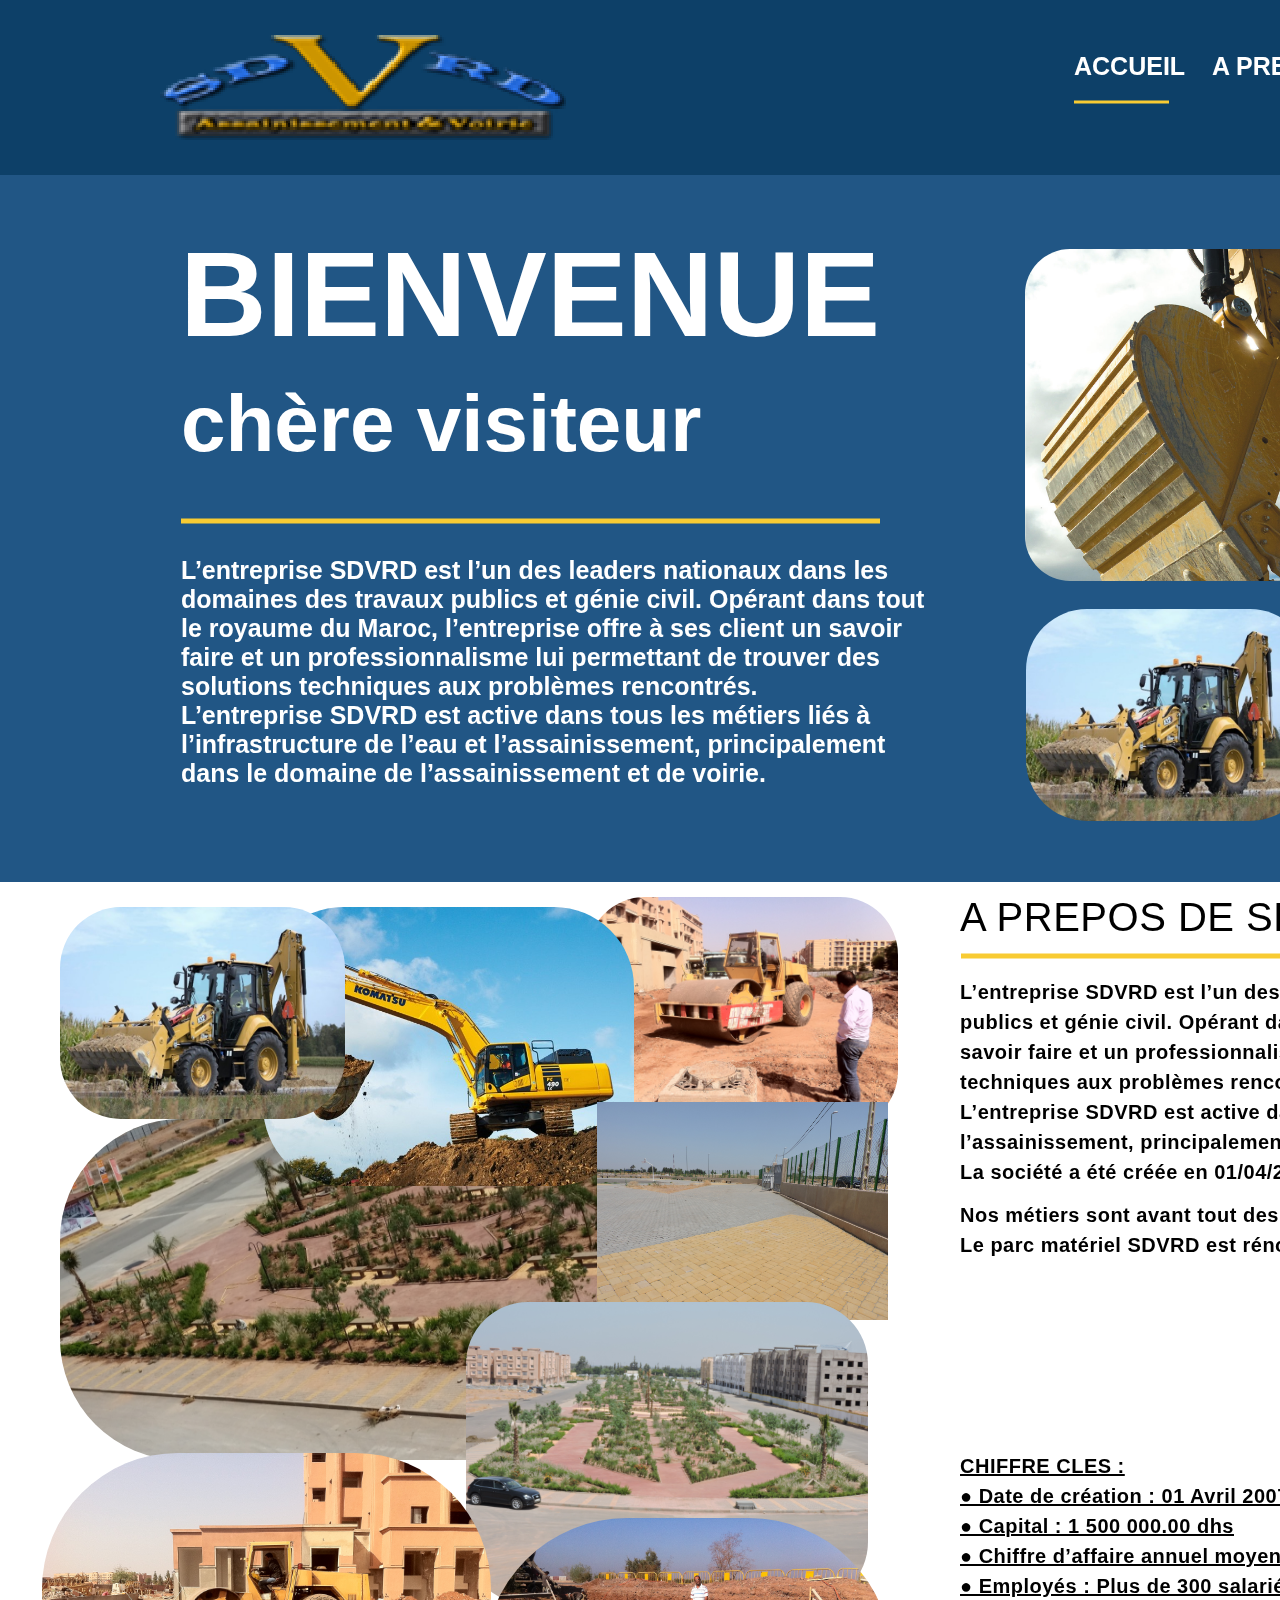
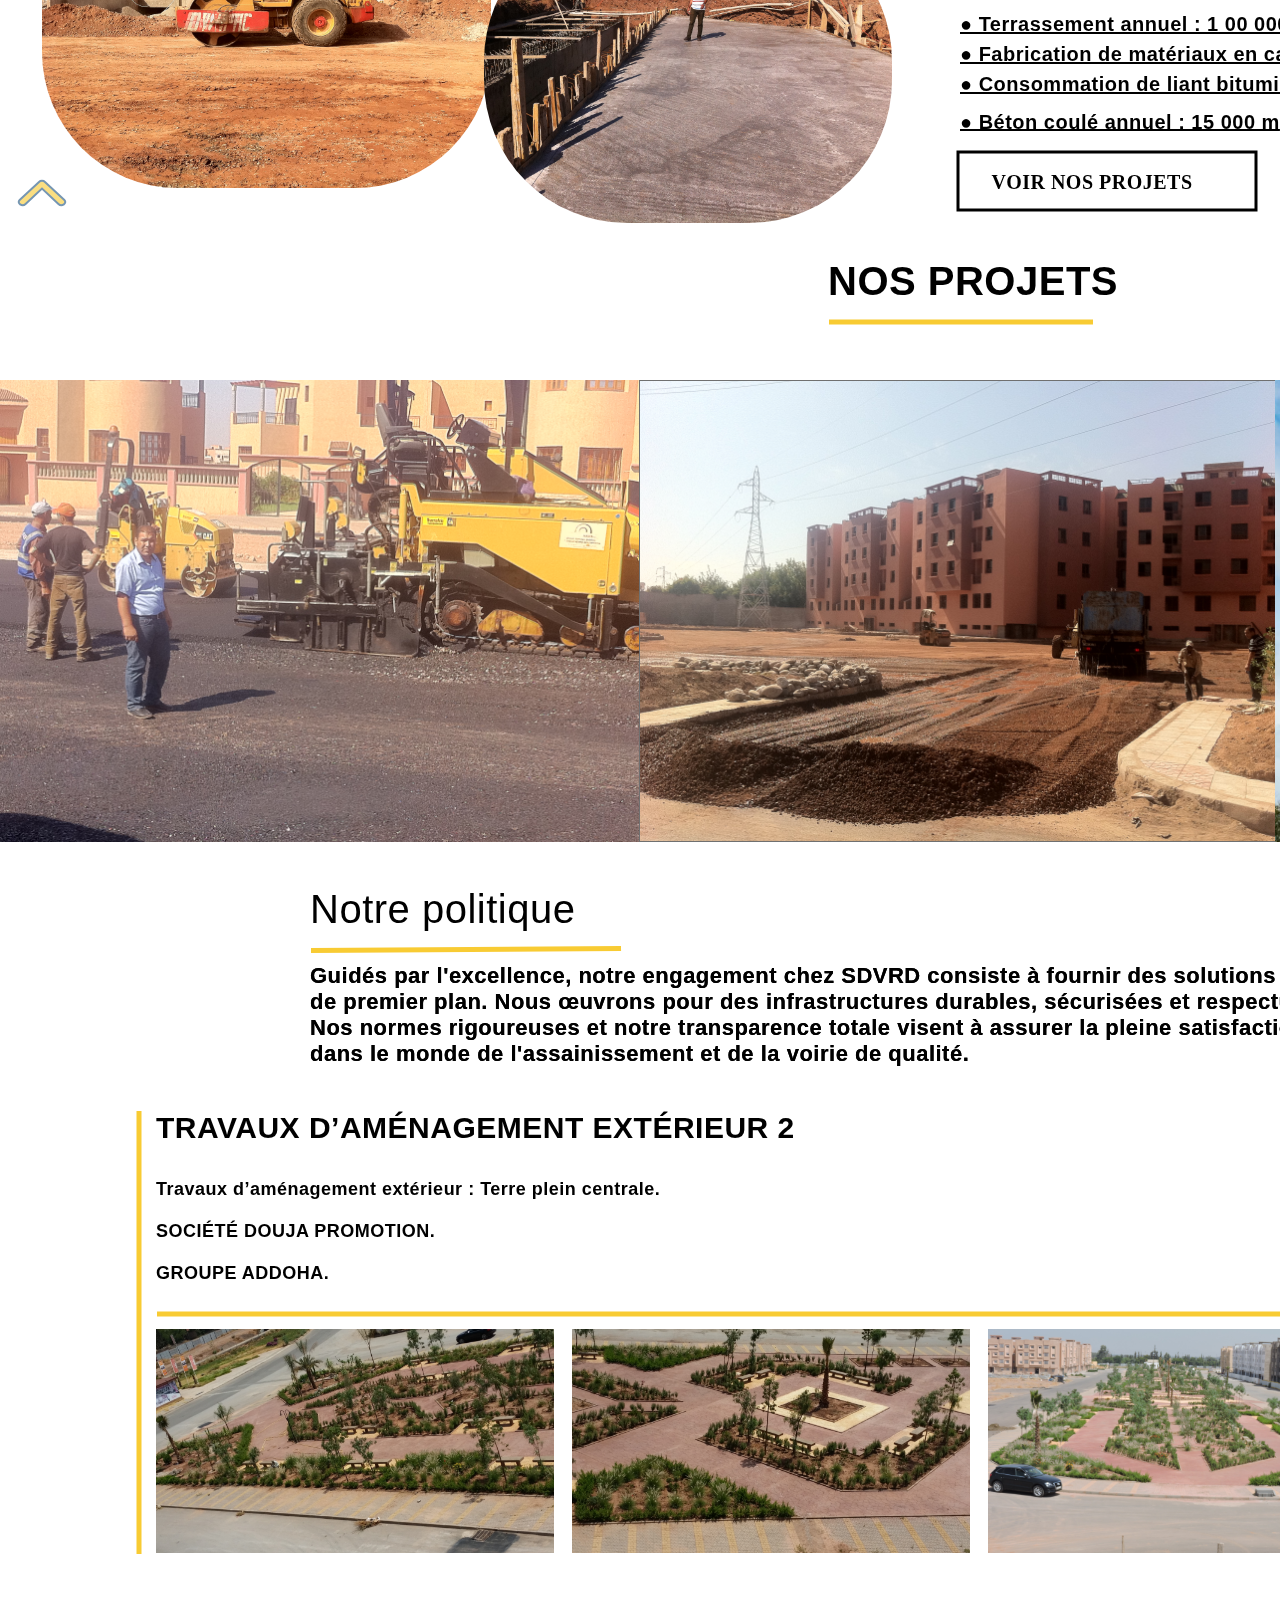
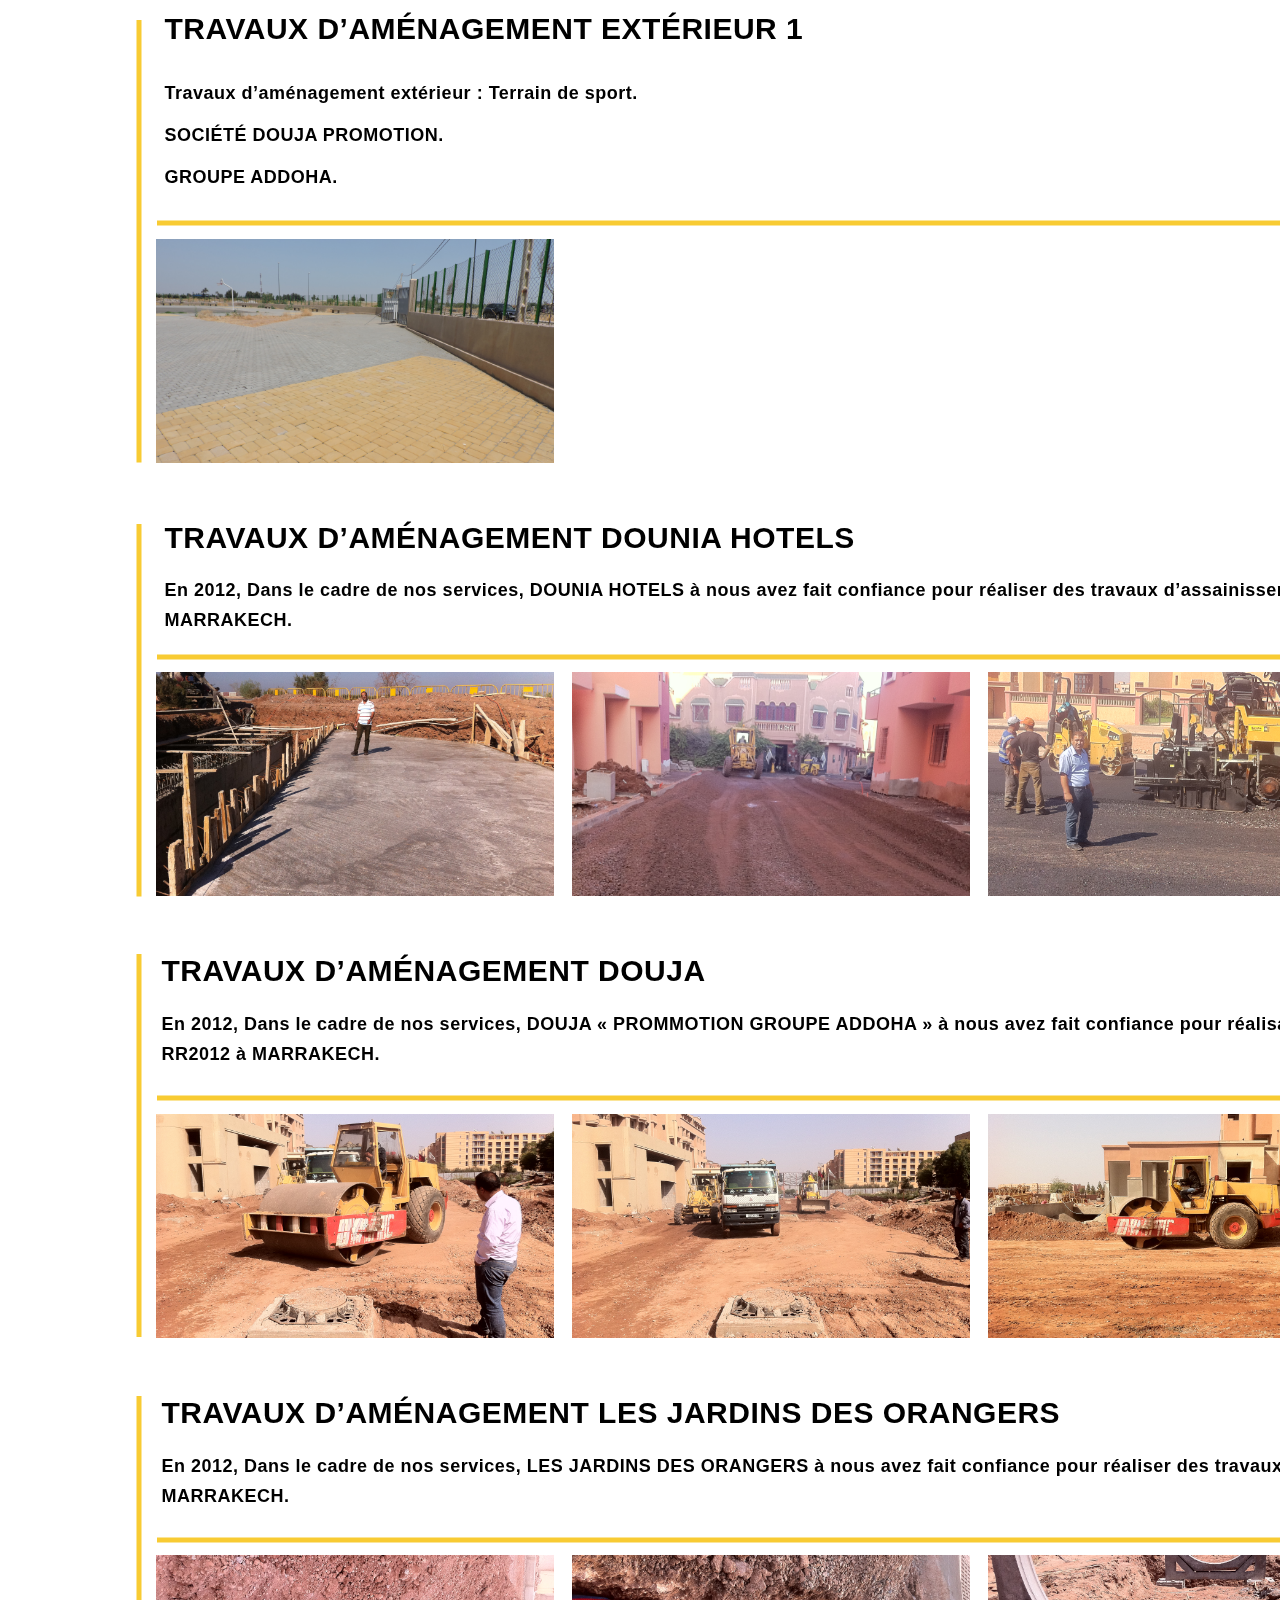
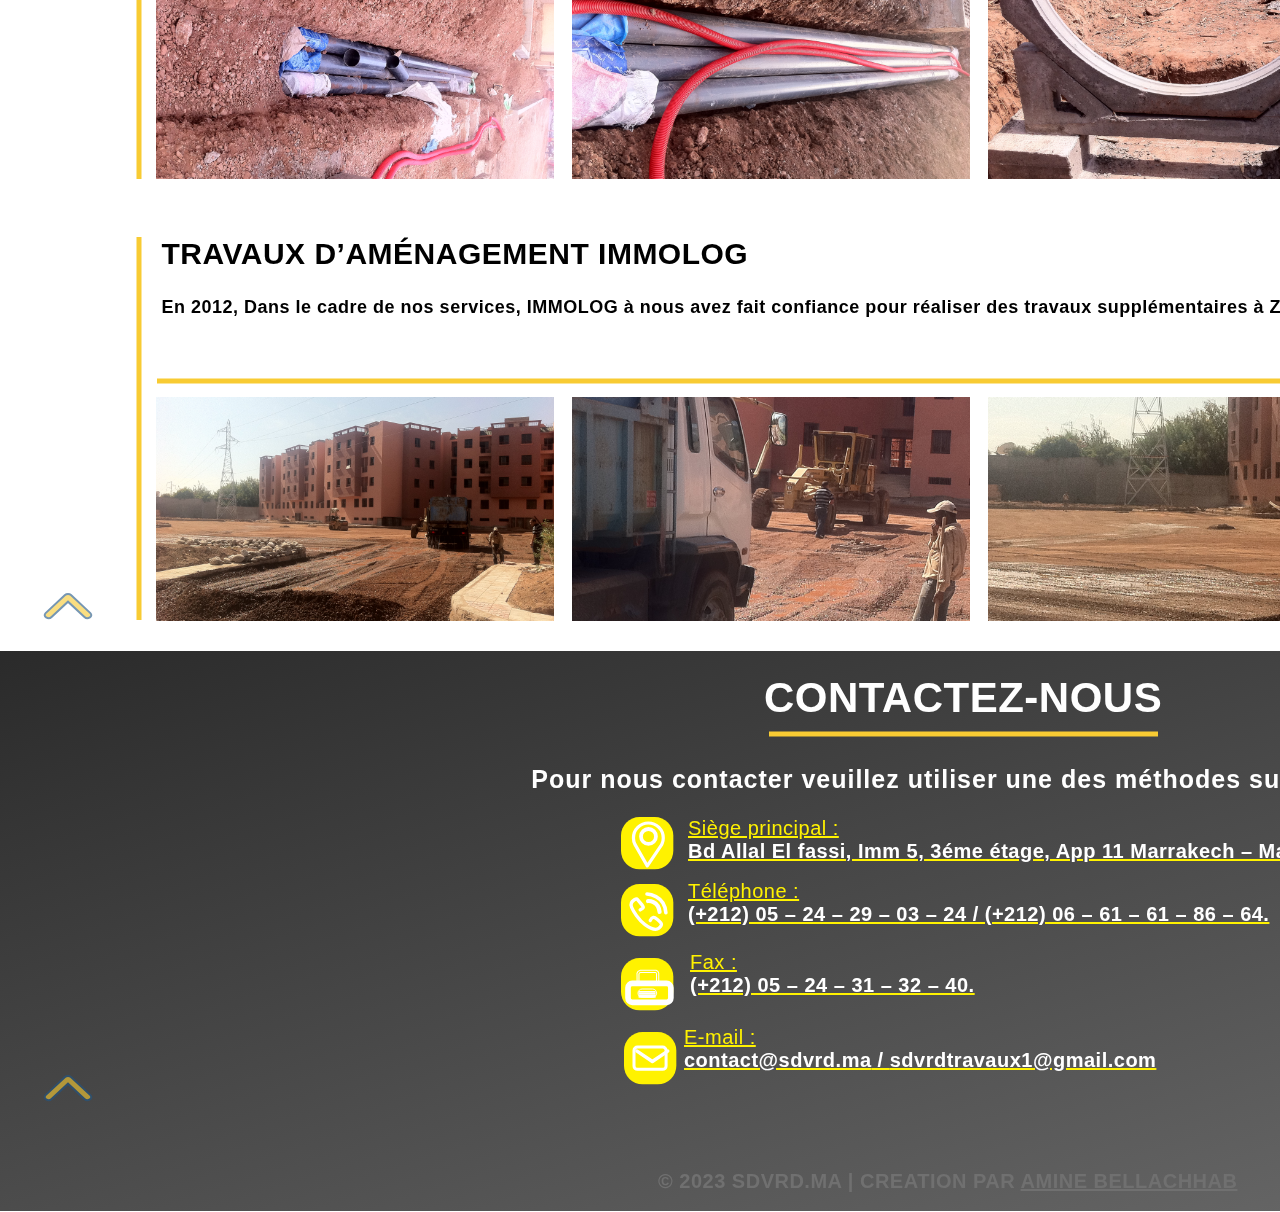
==== commit 8d50604c: "Update index" ====
--- a/index.html
+++ b/index.html
@@ -20,7 +20,7 @@
 		<rect id="Rectangle_26" rx="0" ry="0" x="0" y="0" width="1920" height="175">
 		</rect>
 	</svg>
-	<a href="index.html">
+	<a href="./index">
 	<div id="Accueil">
 		<a href="#Accueil"><span>Accueil</span></a>
 	</div>
@@ -116,7 +116,7 @@
 	<div id="Contactez-nous">
 		<span>Contactez-nous</span>
 	</div>
-	<a href="index.html">
+	<a href="./index">
 	<img id="LOGO" src="img/LOGO.png" srcset="img/LOGO.png 1x, img/LOGO@2x.png 2x">
 		
 	</a>
@@ -131,7 +131,7 @@
 		<span>Pour nous contacter veuillez utiliser une des méthodes suivantes :</span>
 	</div>
 	<div id="_2023_SDVRDma__CreATION_PAR_AM">
-		<a href="#Accueil"><span style="text-transform:uppercase;">© 2023 SDVRD.ma | CreATION PAR </span></a><a href="mailto:amineb15@gmail.com"><span style="text-decoration:underline;text-transform:uppercase;">AMINE BELLACHHAB</span></a>
+		<a href="#Accueil"><span style="text-transform:uppercase;">© 2023 SDVRD.ma | CreATION PAR </span></a><a href="aminebellachhab.ma"><span style="text-decoration:underline;text-transform:uppercase;">AMINE BELLACHHAB</span></a>
 	</div>
 	<div id="Groupe_77">
 		<div id="Sige_principal______Bd_Allal_E">
@@ -411,4 +411,4 @@
 	</div>
 </div>
 </body>
-</html>+</html>
--- a/css/index.css
+++ b/css/index.css
@@ -13,6 +13,27 @@
 	padding: 0;
 	box-sizing: border-box;
 	border: none;
+}
+@media screen and (min-width: 600px) {
+    body {
+        font-size: 18px;
+    }
+}
+
+@media screen and (min-width: 800px) {
+    body {
+        font-size: 20px;
+    }
+}
+.container {
+  width: 90%;
+  max-width: 1200px;
+  margin: 0 auto;
+}
+
+.responsive-image {
+  max-width: 100%;
+  height: auto;
 }
 a {
     text-decoration: none; /* Remove underline */
@@ -1760,4 +1781,4 @@
 	color: rgba(0,0,0,1);
 	letter-spacing: 0.5px;
 	text-transform: uppercase;
-}+}
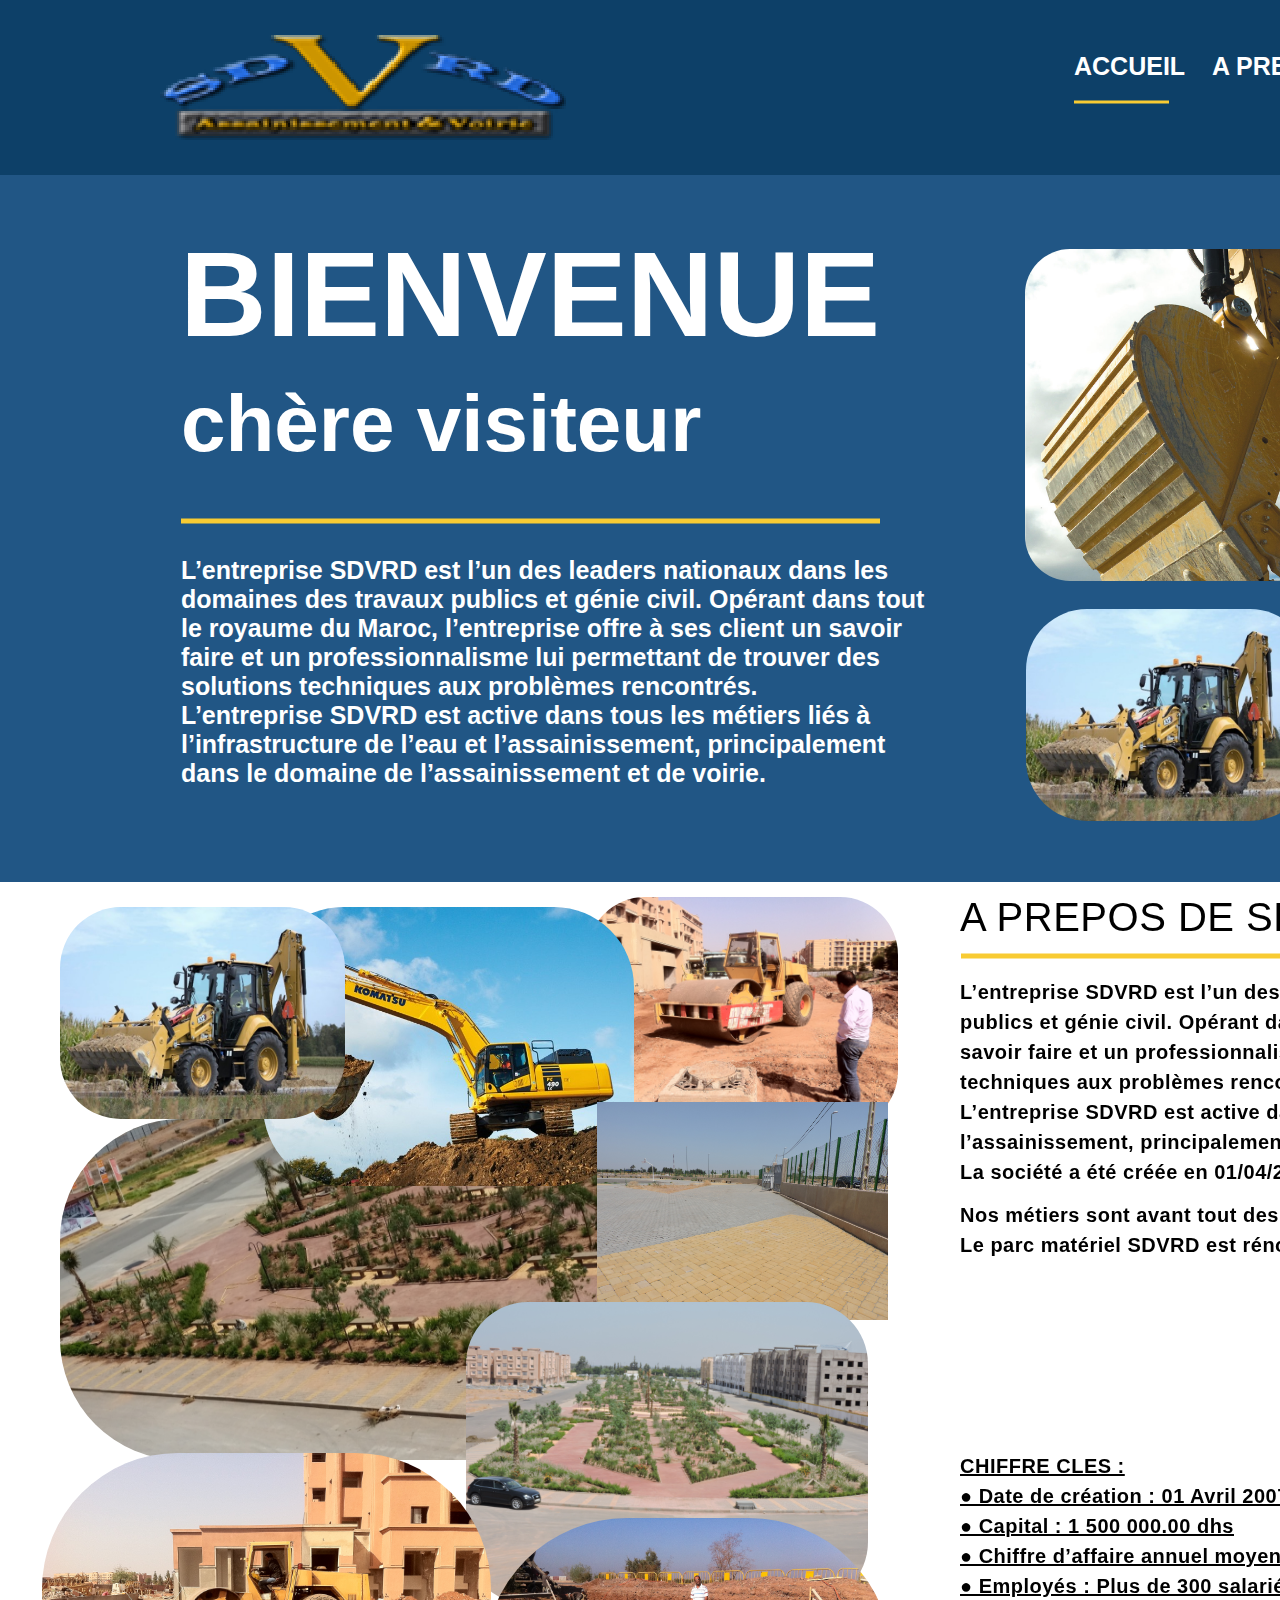
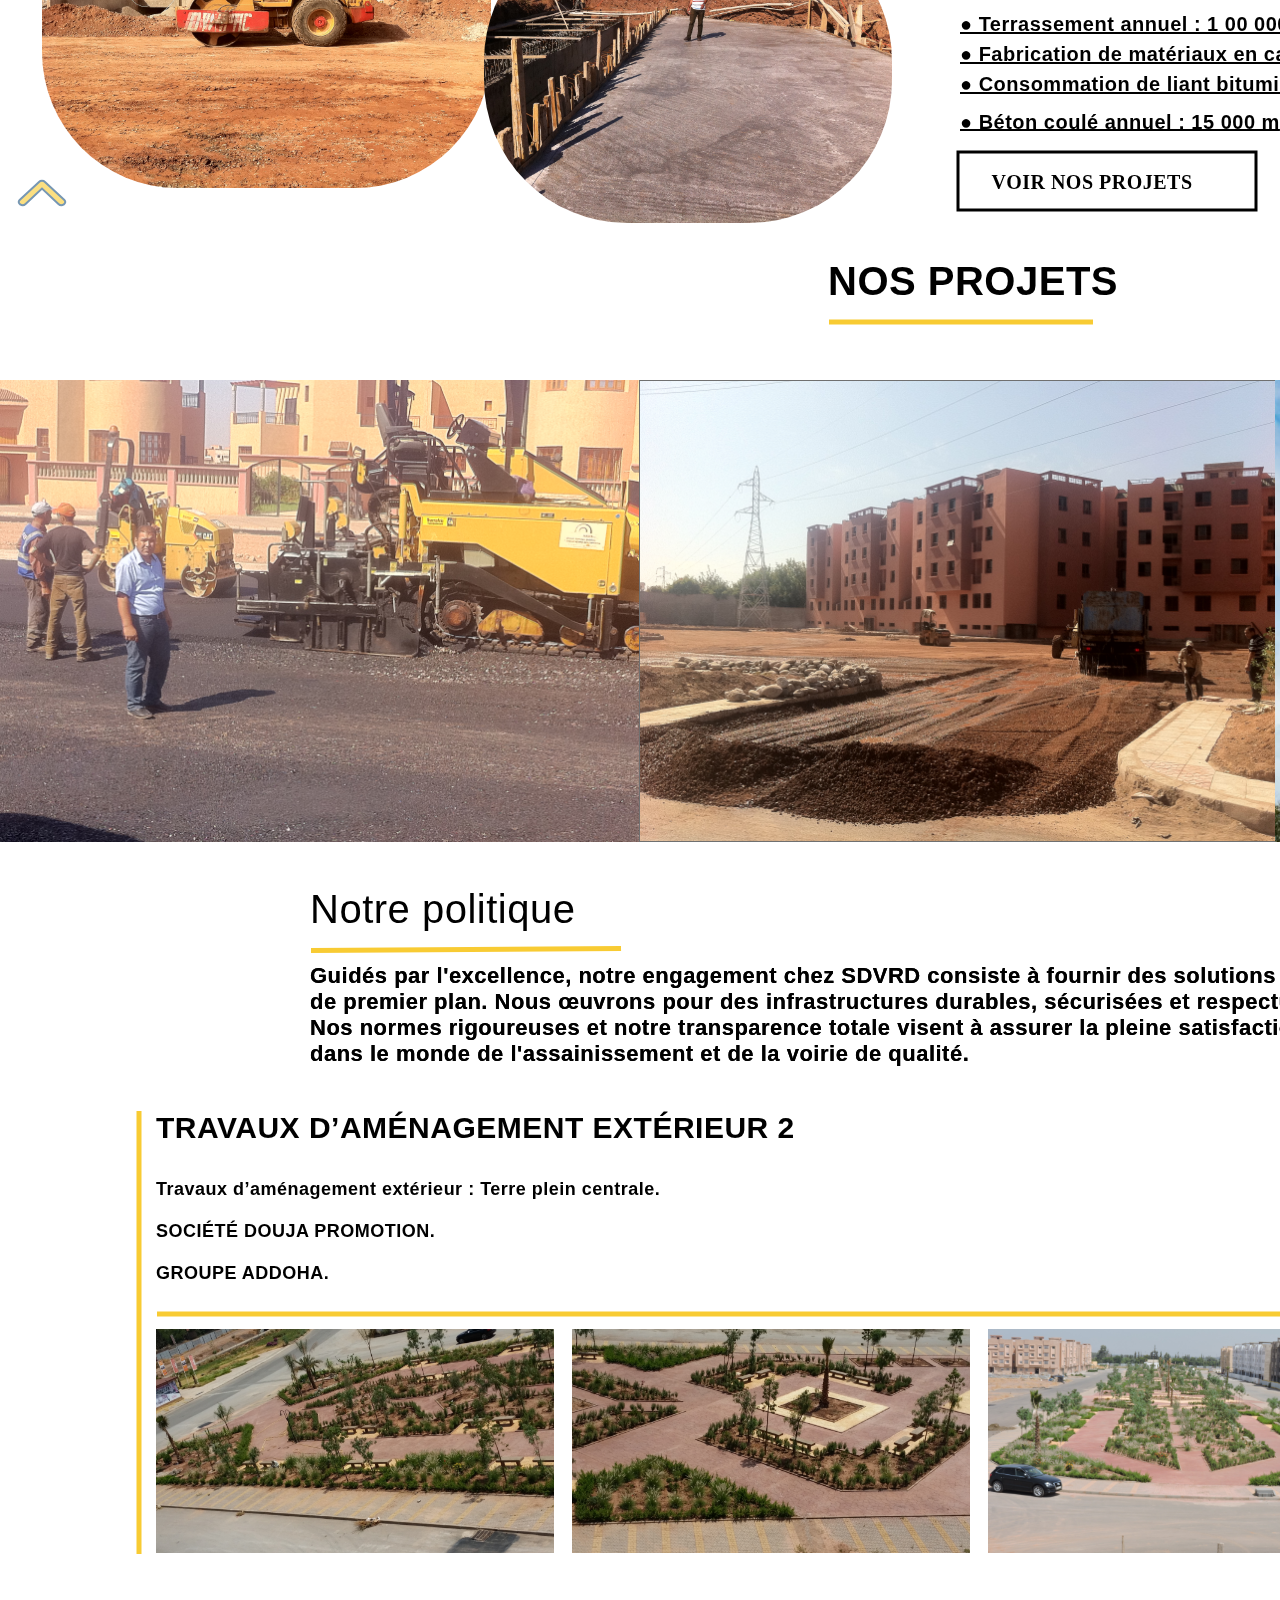
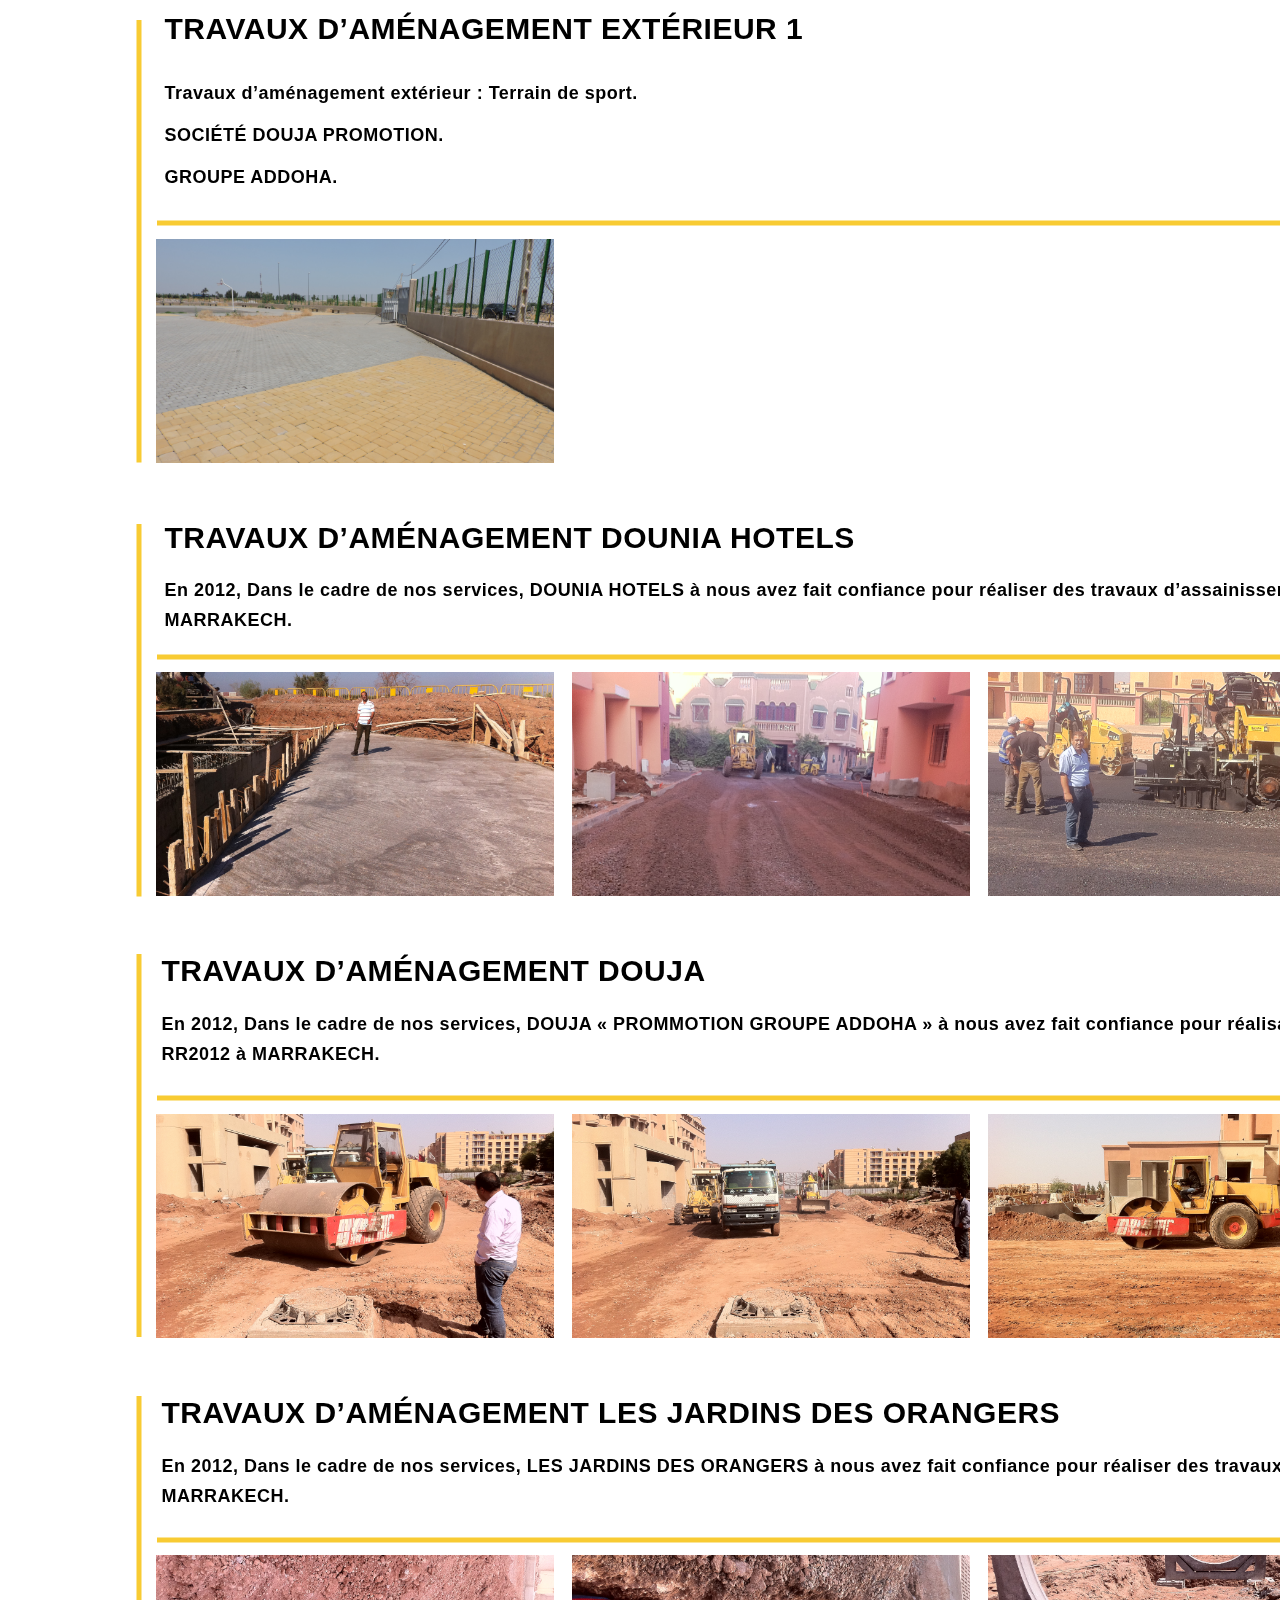
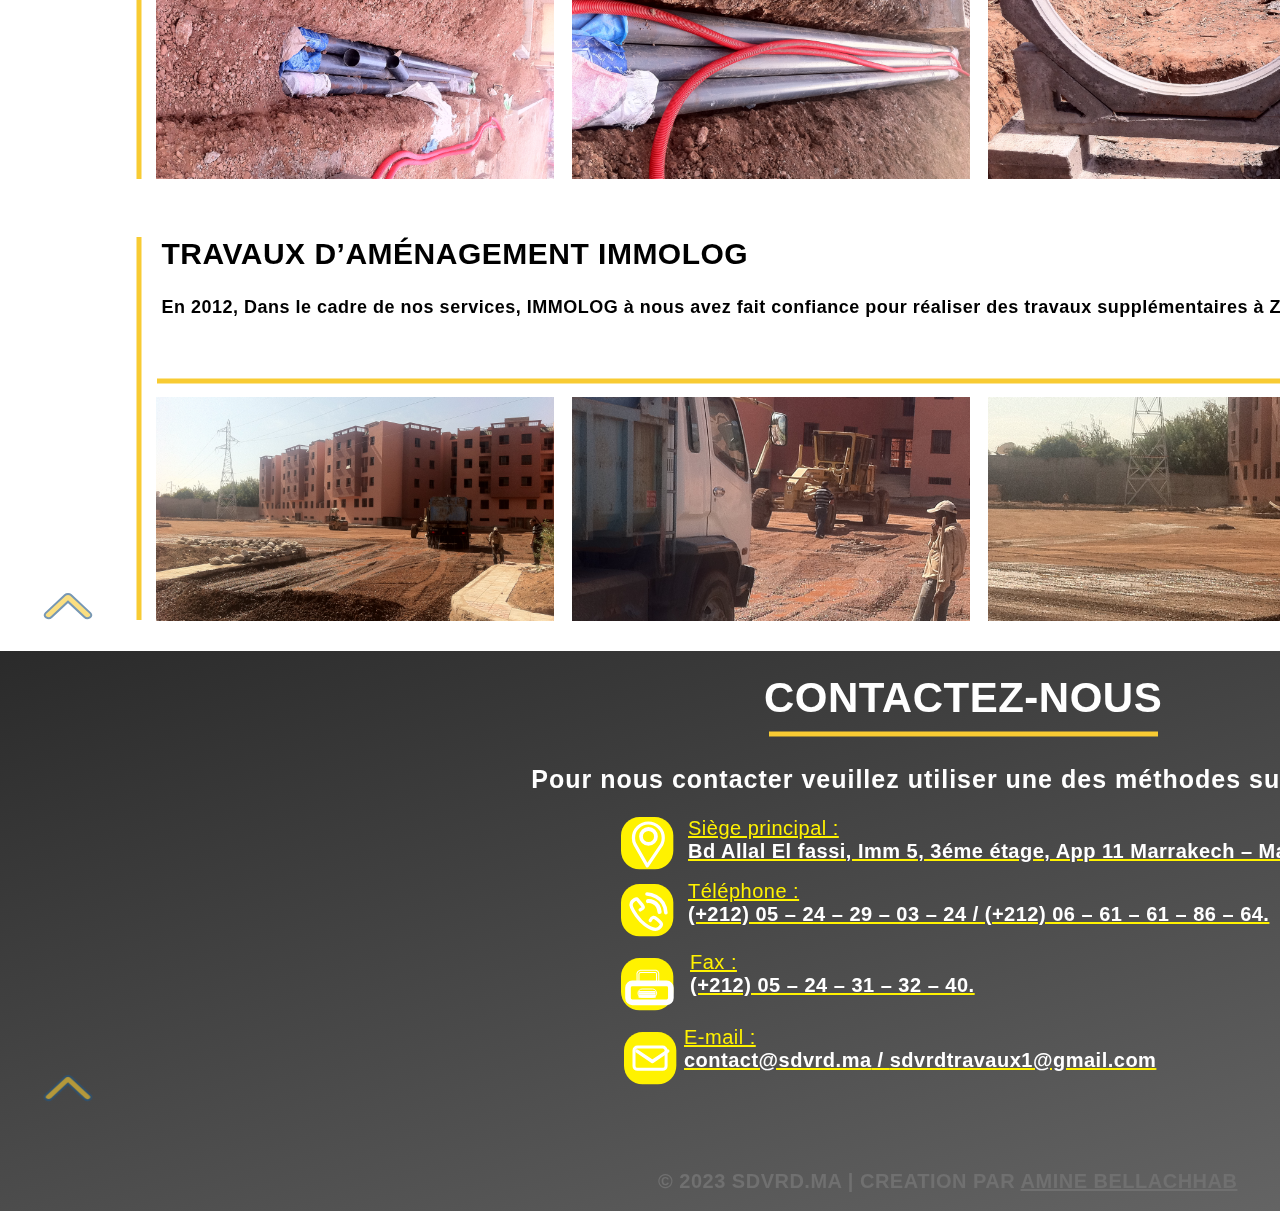
==== commit ab92792f: "Update and rename index to index.html" ====
--- a/index.html
+++ b/index.html
@@ -9,7 +9,7 @@
 <script id="applicationScript" type="text/javascript" src="js/script.js"></script>
 </head>
 <body>
-<div id="Index">
+<div id="Index.html">
 	<img id="TAE2-01" src="img/TAE2-01.png" srcset="img/TAE2-01.png 1x, img/TAE2-01@2x.png 2x">
 		
 	<svg class="Rectangle_25">
@@ -131,7 +131,7 @@
 		<span>Pour nous contacter veuillez utiliser une des méthodes suivantes :</span>
 	</div>
 	<div id="_2023_SDVRDma__CreATION_PAR_AM">
-		<a href="#Accueil"><span style="text-transform:uppercase;">© 2023 SDVRD.ma | CreATION PAR </span></a><a href="aminebellachhab.ma"><span style="text-decoration:underline;text-transform:uppercase;">AMINE BELLACHHAB</span></a>
+		<a href="#Accueil"><span style="text-transform:uppercase;">© 2023 SDVRD.ma | CreATION PAR </span></a><a href="www.aminebellachhab.ma"><span style="text-decoration:underline;text-transform:uppercase;">AMINE BELLACHHAB</span></a>
 	</div>
 	<div id="Groupe_77">
 		<div id="Sige_principal______Bd_Allal_E">
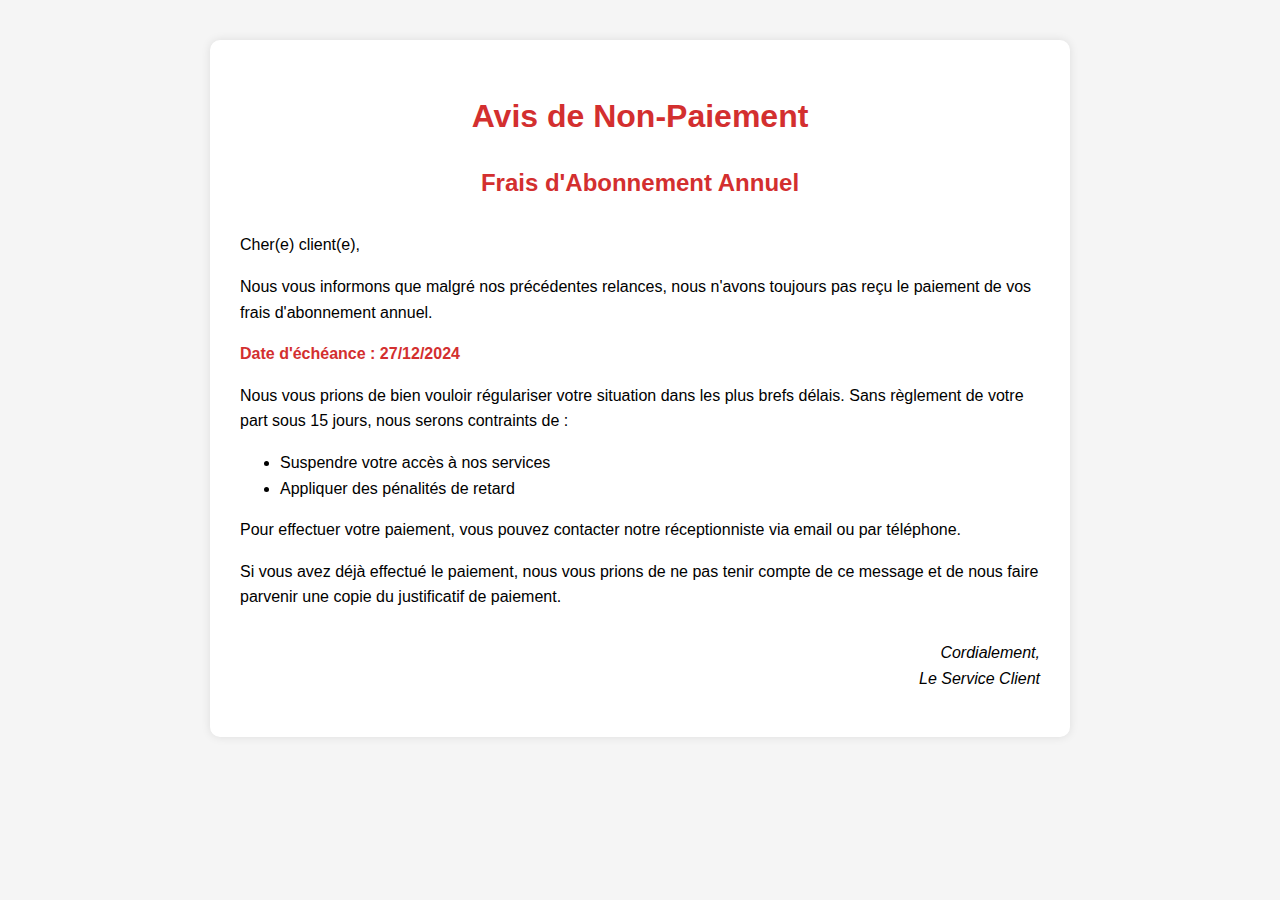
==== commit 83f946d1: "Update index.html" ====
--- a/index.html
+++ b/index.html
@@ -1,414 +1,69 @@
 <!DOCTYPE html>
-<html>
+<html lang="fr">
 <head>
-<meta charset="utf-8"/>
-<meta http-equiv="X-UA-Compatible" content="IE=edge"/>
-<meta name="viewport" content="width=device-width, initial-scale=1.0">
-<title>SDVRD [Leader d'Assainissement et de Voirie]</title>
-<link rel="stylesheet" type="text/css" id="applicationStylesheet" href="css/index.css"/>
-<script id="applicationScript" type="text/javascript" src="js/script.js"></script>
+    <meta charset="UTF-8">
+    <meta name="viewport" content="width=device-width, initial-scale=1.0">
+    <title>Avis de Non-Paiement</title>
+    <style>
+        body {
+            font-family: Arial, sans-serif;
+            line-height: 1.6;
+            margin: 40px;
+            background-color: #f5f5f5;
+        }
+        .container {
+            max-width: 800px;
+            margin: 0 auto;
+            background-color: white;
+            padding: 30px;
+            border-radius: 10px;
+            box-shadow: 0 0 10px rgba(0,0,0,0.1);
+        }
+        .header {
+            text-align: center;
+            color: #d32f2f;
+            margin-bottom: 30px;
+        }
+        .important {
+            color: #d32f2f;
+            font-weight: bold;
+        }
+        .footer {
+            margin-top: 30px;
+            text-align: right;
+            font-style: italic;
+        }
+    </style>
 </head>
 <body>
-<div id="Index.html">
-	<img id="TAE2-01" src="img/TAE2-01.png" srcset="img/TAE2-01.png 1x, img/TAE2-01@2x.png 2x">
-		
-	<svg class="Rectangle_25">
-		<rect id="Rectangle_25" rx="0" ry="0" x="0" y="0" width="1920" height="882">
-		</rect>
-	</svg>
-	<svg class="Rectangle_26">
-		<rect id="Rectangle_26" rx="0" ry="0" x="0" y="0" width="1920" height="175">
-		</rect>
-	</svg>
-	<a href="./index">
-	<div id="Accueil">
-		<a href="#Accueil"><span>Accueil</span></a>
-	</div>
-	</a>
-	<div id="A_PREPOS_DE_SDVRD">
-		<a href="#A_PREPOS_DE_SDVRD_"><span>A PREPOS DE SDVRD</span></a>
-	</div>
-	<div id="Projets">
-		<a href="#Nos_Projets"><span>Projets</span></a>
-	</div>
-	<div id="CONTACT">
-		<a href="#Contactez-nous"><span>CONTACT</span></a>
-	</div>
-	<div id="BIENVENUE">
-		<span>BIENVENUE</span>
-	</div>
-	<svg class="Ligne_2" viewBox="0 0 95 3">
-		<path id="Ligne_2" d="M 0 0 L 95 0">
-		</path>
-	</svg>
-	<a href="#Accueil"><svg class="ID3994400_arrow_forward_naviga" viewBox="0 0 24.166 46.597">
-		<path id="ID3994400_arrow_forward_naviga" d="M 23.08060073852539 26.28250885009766 L 4.957296371459961 45.69584655761719 C 3.675203323364258 47.06958770751953 1.769495010375977 46.84720611572266 0.7007961273193359 45.19916534423828 C -0.3679008483886719 43.55112075805664 -0.1948966979980469 41.10149383544922 1.087211608886719 39.72777557373047 L 16.42595291137695 23.29836273193359 L 1.087226867675781 6.868919372558594 C -0.1948890686035156 5.495216369628906 -0.3679027557373047 3.045589447021484 0.7007846832275391 1.397537231445312 C 1.769479751586914 -0.2505111694335938 3.675182342529297 -0.4729042053222656 4.957296371459961 0.9007987976074219 L 23.08060073852539 20.31446838378906 C 23.7685432434082 21.05325317382812 24.1661376953125 22.14619445800781 24.1661376953125 23.29849243164062 C 24.1661376953125 24.45077896118164 23.7685432434082 25.54372406005859 23.08060073852539 26.28250885009766 Z">
-		</path>
-	</svg></a>
-	<svg class="Rectangle_23">
-		<rect id="Rectangle_23" rx="0" ry="0" x="0" y="0" width="298" height="58">
-		</rect>
-	</svg>
-	<div id="Voir_nos_projets">
-		<a href="#Nos_Projets"><span>Voir nos projets</span></a>
-	</div>
-	<div id="Lentreprise_SDVRD_est_lun_des_">
-		<span>L’entreprise SDVRD est l’un des leaders nationaux dans les domaines des travaux publics et génie civil. Opérant dans tout le royaume, l’entreprise offre à ses client un savoir faire et un professionnalisme lui permettant de trouver des solutions techniques aux problèmes rencontrés.<br/>L’entreprise SDVRD est active dans tous les métiers liés à l’infrastructure de l’eau et l’assainissement, principalement dans le domaine de l’assainissement et de voirie.<br/>La société a été créée en 01/04/2007 par ARGAICH DRISS à Marrakech.</span>
-	</div>
-	<div id="Nos_mtiers_sont_avant_tout_des">
-		<span>Nos métiers sont avant tout des métiers de managers. Nos principes sont les suivants: une confiance placée dans les Hommes, l’autonomie, et la responsabilisation de chacun. Nous recherchons des hommes et des femmes d’action, des créateurs apportant leur imagination, leur curiosité et leur passion avec des grandes aptitudes de communication.<br/>Le parc matériel SDVRD est rénové régulièrement et fait l’objet d’investissements importants afin de répondre efficacement à la demande de nos clients.</span>
-	</div>
-	<div id="CHIFFRE_CLES___Date_de_cration">
-		<span>CHIFFRE CLES :</span><br><span>● Date de création : 01 Avril 2007<br/>● Capital : 1 500 000.00 dhs<br/>● Chiffre d’affaire annuel moyen : 10 140 778.00 dhs<br/>● Employés : Plus de 300 salariés<br/>● Terrassement annuel : 1 00 000 000 m</span><span style="vertical-align:super;">3</span><br><span>● Fabrication de matériaux en carrière annuellement : 2 000 000 Tonnes<br/>● Consommation de liant bitumineux annuel : 40 000 Tonnes<br/>● Béton coulé annuel : 15 000 m</span><span style="vertical-align:super;">3</span><br>
-	</div>
-	<div id="Guids_par_lexcellence_notre_en_w">
-		<span>Guidés par l'excellence, notre engagement chez SDVRD consiste à fournir des solutions d'assainissement et de voirie de premier plan. Nous œuvrons pour des infrastructures durables, sécurisées et respectueuses de l'environnement. Nos normes rigoureuses et notre transparence totale visent à assurer la pleine satisfaction de nos clients. Bienvenue dans le monde de l'assainissement et de la voirie de qualité.</span>
-	</div>
-	<div id="Guids_par_lexcellence_notre_en_w">
-		<span>Guidés par l'excellence, notre engagement chez SDVRD consiste à fournir des solutions d'assainissement et de voirie de premier plan. Nous œuvrons pour des infrastructures durables, sécurisées et respectueuses de l'environnement. Nos normes rigoureuses et notre transparence totale visent à assurer la pleine satisfaction de nos clients. Bienvenue dans le monde de l'assainissement et de la voirie de qualité.</span>
-	</div>
-	<div id="chre_visiteur_">
-		<span>chère visiteur </span>
-	</div>
-	<svg class="Ligne_14" viewBox="0 0 699 5">
-		<path id="Ligne_14" d="M 0 0 L 699 0">
-		</path>
-	</svg>
-	<svg class="Ligne_15" viewBox="0 0 404 5">
-		<path id="Ligne_15" d="M 0 0 L 404 0">
-		</path>
-	</svg>
-	<svg class="Ligne_16" viewBox="0 0 310 2">
-		<path id="Ligne_16" d="M 0 2 L 310 0">
-		</path>
-	</svg>
-	<div id="A_PREPOS_DE_SDVRD_">
-		<span>A PREPOS DE SDVRD</span>
-	</div>
-	<section>
-	<div id="Groupe_5">
-		<svg class="Ligne_21" viewBox="0 0 264 5">
-			<path id="Ligne_21" d="M 0 0 L 264 0">
-			</path>
-		</svg>
-		<div id="Nos_Projets">
-			<span>Nos Projets</span>
-		</div>
-	</div>
-	</section>
-	<div id="Notre_politique">
-		<span>Notre politique</span>
-	</div>
-	<img id="architecture-1857175_1920" src="img/architecture-1857175_1920.png" srcset="img/architecture-1857175_1920.png 1x, img/architecture-1857175_1920@2x.png 2x">
-		
-	<img id="castle-1998435_1920" src="img/castle-1998435_1920.png" srcset="img/castle-1998435_1920.png 1x, img/castle-1998435_1920@2x.png 2x">
-		
-	<img id="staircase-274614_1920" src="img/staircase-274614_1920.png" srcset="img/staircase-274614_1920.png 1x, img/staircase-274614_1920@2x.png 2x">
-		
-	<svg class="Rectangle_20_ba">
-		<linearGradient id="Rectangle_20_ba" spreadMethod="pad" x1="-0.012" x2="1.027" y1="0.016" y2="1">
-			<stop offset="0" stop-color="#282828" stop-opacity="0.988"></stop>
-			<stop offset="1" stop-color="#6f6f6f" stop-opacity="0.988"></stop>
-		</linearGradient>
-		<rect id="Rectangle_20_ba" rx="0" ry="0" x="0" y="0" width="1920" height="560">
-		</rect>
-	</svg>
-	<div id="Contactez-nous">
-		<span>Contactez-nous</span>
-	</div>
-	<a href="./index">
-	<img id="LOGO" src="img/LOGO.png" srcset="img/LOGO.png 1x, img/LOGO@2x.png 2x">
-		
-	</a>
-	<div id="Lentreprise_SDVRD_est_lun_des__bd">
-		<span>L’entreprise SDVRD est l’un des leaders nationaux dans les domaines des travaux publics et génie civil. Opérant dans tout le royaume du Maroc, l’entreprise offre à ses client un savoir faire et un professionnalisme lui permettant de trouver des solutions techniques aux problèmes rencontrés.<br/>L’entreprise SDVRD est active dans tous les métiers liés à l’infrastructure de l’eau et l’assainissement, principalement dans le domaine de l’assainissement et de voirie.</span>
-	</div>
-	<svg class="Ligne_20" viewBox="0 0 389 5">
-		<path id="Ligne_20" d="M 0 0 L 389 0">
-		</path>
-	</svg>
-	<div id="Pour_nous_contacter_veuillez_u">
-		<span>Pour nous contacter veuillez utiliser une des méthodes suivantes :</span>
-	</div>
-	<div id="_2023_SDVRDma__CreATION_PAR_AM">
-		<a href="#Accueil"><span style="text-transform:uppercase;">© 2023 SDVRD.ma | CreATION PAR </span></a><a href="www.aminebellachhab.ma"><span style="text-decoration:underline;text-transform:uppercase;">AMINE BELLACHHAB</span></a>
-	</div>
-	<div id="Groupe_77">
-		<div id="Sige_principal______Bd_Allal_E">
-			<span>Siège principal :</span><span style="font-style:normal;font-weight:normal;color:rgba(255,255,255,1);">    </span><br><span style="font-style:normal;font-weight:bold;color:rgba(255,255,255,1);">Bd Allal El fassi, Imm 5, 3éme étage, App 11 Marrakech – Maroc.</span>
-		</div>
-		<div id="Groupe_20">
-			<svg class="Rectangle_30">
-				<rect id="Rectangle_30" rx="18.505399703979492" ry="18.505399703979492" x="0" y="0" width="52.325" height="52.325">
-				</rect>
-			</svg>
-			<div id="Groupe_19">
-				<svg class="Trac_19" viewBox="371.65 352.8 27.728 39.875">
-					<path id="Trac_19" d="M 398.3733520507812 371.8416442871094 L 398.3733520507812 371.8416442871094 C 399.0188598632812 370.2418823242188 399.3775024414062 368.4950561523438 399.3775024414062 366.6634826660156 C 399.3775024414062 359.0067138671875 393.1697387695312 352.7999877929688 385.5134887695312 352.7999877929688 C 377.8572387695312 352.7999877929688 371.6499938964844 359.0067138671875 371.6499938964844 366.6634826660156 C 371.6499938964844 368.7268676757812 372.1037292480469 370.6826171875 372.9124450683594 372.4424438476562 L 384.5025939941406 392.6753234863281 L 397.7579956054688 373.1648864746094 C 397.9861450195312 372.7366333007812 398.19091796875 372.2953491210938 398.3733520507812 371.8421630859375 L 398.3733520507812 371.8416442871094 Z">
-					</path>
-				</svg>
-				<svg class="Trac_20" viewBox="386.822 364.397 11.957 11.957">
-					<path id="Trac_20" d="M 398.778564453125 370.3755493164062 C 398.778564453125 373.6774291992188 396.1019287109375 376.3541259765625 392.800048828125 376.3541259765625 C 389.4986572265625 376.3541259765625 386.8219909667969 373.6774291992188 386.8219909667969 370.3755493164062 C 386.8219909667969 367.0731201171875 389.4986572265625 364.3970336914062 392.800048828125 364.3970336914062 C 396.1019287109375 364.3970336914062 398.778564453125 367.0731201171875 398.778564453125 370.3755493164062 Z">
-					</path>
-				</svg>
-			</div>
-		</div>
-	</div>
-	<div id="Groupe_184">
-		<div id="Groupe_15">
-			<svg class="Rectangle_29">
-				<rect id="Rectangle_29" rx="18.505399703979492" ry="18.505399703979492" x="0" y="0" width="52.325" height="52.325">
-				</rect>
-			</svg>
-			<div id="Groupe_14">
-				<svg class="Trac_12" viewBox="367.693 249.724 27.455 27.083">
-					<path id="Trac_12" d="M 375.94580078125 259.4569091796875 L 378.1437683105469 257.9917602539062 C 378.1437683105469 257.9917602539062 379.2518615722656 257.1087646484375 378.1437683105469 255.6249084472656 C 377.03515625 254.1410522460938 373.5789184570312 250.2144165039062 373.5789184570312 250.2144165039062 C 373.5789184570312 250.2144165039062 372.8569946289062 249.0382690429688 370.7042236328125 250.3272094726562 C 367.8800048828125 252.0179138183594 366.9849853515625 254.1597595214844 368.2625122070312 257.2028198242188 C 369.5400390625 260.2458801269531 374.3418579101562 268.3236389160156 380.3043212890625 272.681640625 C 386.2646484375 277.0401916503906 390.5608215332031 277.6035766601562 392.7395629882812 275.9502868652344 C 394.9188232421875 274.2969970703125 395.7452087402344 272.4940185546875 394.6937866210938 271.1790771484375 C 393.6412963867188 269.8641662597656 389.4896545410156 265.9193420410156 387.8555908203125 266.2384643554688 C 386.2210083007812 266.5575866699219 385.0188598632812 268.90576171875 385.0188598632812 268.90576171875">
-					</path>
-				</svg>
-				<svg class="Trac_13" viewBox="398.752 253.831 8.34 7.899">
-					<path id="Trac_13" d="M 398.7520141601562 253.8404693603516 C 398.7520141601562 253.8404693603516 406.1910400390625 253.2396392822266 407.0922546386719 261.7301025390625">
-					</path>
-				</svg>
-				<svg class="Trac_14" viewBox="397.885 239.247 15.704 15.479">
-					<path id="Trac_14" d="M 397.885009765625 239.2470092773438 C 397.885009765625 239.2470092773438 412.5374450683594 239.8483428955078 413.5894165039062 254.725830078125">
-					</path>
-				</svg>
-			</div>
-		</div>
-		<div id="Tlphone_______212_05__24__29__">
-			<span>Téléphone :</span><span style="font-style:normal;font-weight:normal;color:rgba(255,255,255,1);">    </span><br><a href="tel:+212524290324"><span style="font-style:normal;font-weight:bold;color:rgba(255,255,255,1);"> (+212) 05 – 24 – 29 – 03 – 24   /   (+212) 06 – 61 – 61 – 86 – 64.</span></a>
-		</div>
-	</div>
-	<div id="Groupe_186">
-		<div id="Groupe_185">
-			<div id="Groupe_182">
-				<svg class="Rectangle_67">
-					<rect id="Rectangle_67" rx="18.50589942932129" ry="18.50589942932129" x="0" y="0" width="52.325" height="52.325">
-					</rect>
-				</svg>
-				<div id="Groupe_181">
-					<div id="Groupe_130">
-						<div id="Groupe_129">
-							<svg class="Trac_272" viewBox="0 0 37.88 16.752">
-								<path id="Trac_272" d="M 3.744873285293579 0 L 34.13479995727539 0 C 36.203125 0 37.87982940673828 1.676705837249756 37.87982940673828 3.745027303695679 L 37.87982940673828 13.00701713562012 C 37.87982940673828 15.0752534866333 36.20319366455078 16.75189018249512 34.13495635986328 16.75189018249512 L 3.745258331298828 16.75189018249512 C 1.676809072494507 16.75189018249512 0 15.07508182525635 0 13.00663185119629 L 0 3.744873285293579 C 0 1.676636815071106 1.676636815071106 0 3.744873285293579 0 Z">
-								</path>
-							</svg>
-							<svg class="Rectangle_49">
-								<rect id="Rectangle_49" rx="4.125580787658691" ry="4.125580787658691" x="0" y="0" width="18.658" height="8.251">
-								</rect>
-							</svg>
-							<svg class="Trac_196" viewBox="439.876 190.142 20.753 12.751">
-								<path id="Trac_196" d="M 440.0010375976562 202.768310546875 L 441.7515869140625 202.893310546875 L 441.7515869140625 193.6422424316406 C 441.7515869140625 193.6422424316406 442.2507934570312 192.5171661376953 443.376708984375 192.3921508789062 L 457.3780822753906 192.3921508789062 C 457.3780822753906 192.3921508789062 458.253173828125 192.2671508789062 458.5036010742188 193.5172424316406 L 458.5036010742188 202.6432800292969 L 460.6287231445312 202.6432800292969 L 460.6287231445312 193.0172119140625 C 460.6287231445312 193.0172119140625 460.3782958984375 190.8920593261719 458.1285400390625 190.1419982910156 L 443.0016479492188 190.1419982910156 C 443.0016479492188 190.1419982910156 440.25146484375 190.7670593261719 439.8760375976562 192.8922119140625 L 440.0010375976562 202.768310546875 Z">
-								</path>
-							</svg>
-							<svg class="Trac_197" viewBox="446.185 247.904 15.251 0.75">
-								<path id="Trac_197" d="M 461.4360961914062 248.2794494628906 C 461.4360961914062 248.4862976074219 461.2687377929688 248.6544799804688 461.0614929199219 248.6544799804688 L 446.5604553222656 248.6544799804688 C 446.352783203125 248.6544799804688 446.1850280761719 248.4862976074219 446.1850280761719 248.2794494628906 L 446.1850280761719 248.2794494628906 C 446.1850280761719 248.0722045898438 446.352783203125 247.9040222167969 446.5604553222656 247.9040222167969 L 461.0614929199219 247.9040222167969 C 461.2687377929688 247.9040222167969 461.4360961914062 248.0722045898438 461.4360961914062 248.2794494628906 L 461.4360961914062 248.2794494628906 Z">
-								</path>
-							</svg>
-							<svg class="Trac_198" viewBox="446.185 252.464 15.251 0.75">
-								<path id="Trac_198" d="M 461.4360961914062 252.8390197753906 C 461.4360961914062 253.0462646484375 461.2687377929688 253.2144470214844 461.0614929199219 253.2144470214844 L 446.5604553222656 253.2144470214844 C 446.352783203125 253.2144470214844 446.1850280761719 253.0462646484375 446.1850280761719 252.8390197753906 L 446.1850280761719 252.8390197753906 C 446.1850280761719 252.6321868896484 446.352783203125 252.4639892578125 446.5604553222656 252.4639892578125 L 461.0614929199219 252.4639892578125 C 461.2687377929688 252.4639892578125 461.4360961914062 252.6321868896484 461.4360961914062 252.8390197753906 L 461.4360961914062 252.8390197753906 Z">
-								</path>
-							</svg>
-							<svg class="Trac_199" viewBox="446.185 257.025 15.251 0.75">
-								<path id="Trac_199" d="M 461.4360961914062 257.4000244140625 C 461.4360961914062 257.6072692871094 461.2687377929688 257.7750244140625 461.0614929199219 257.7750244140625 L 446.5604553222656 257.7750244140625 C 446.352783203125 257.7750244140625 446.1850280761719 257.6072692871094 446.1850280761719 257.4000244140625 L 446.1850280761719 257.4000244140625 C 446.1850280761719 257.1931762695312 446.352783203125 257.0249938964844 446.5604553222656 257.0249938964844 L 461.0614929199219 257.0249938964844 C 461.2687377929688 257.0249938964844 461.4360961914062 257.1931762695312 461.4360961914062 257.4000244140625 L 461.4360961914062 257.4000244140625 Z">
-								</path>
-							</svg>
-							<svg class="Trac_200" viewBox="446.185 260.673 15.251 0.75">
-								<path id="Trac_200" d="M 461.4360961914062 261.0480346679688 C 461.4360961914062 261.2552795410156 461.2687377929688 261.4234619140625 461.0614929199219 261.4234619140625 L 446.5604553222656 261.4234619140625 C 446.352783203125 261.4234619140625 446.1850280761719 261.2552795410156 446.1850280761719 261.0480346679688 L 446.1850280761719 261.0480346679688 C 446.1850280761719 260.8411865234375 446.352783203125 260.6730041503906 446.5604553222656 260.6730041503906 L 461.0614929199219 260.6730041503906 C 461.2687377929688 260.6730041503906 461.4360961914062 260.8411865234375 461.4360961914062 261.0480346679688 L 461.4360961914062 261.0480346679688 Z">
-								</path>
-							</svg>
-						</div>
-					</div>
-				</div>
-			</div>
-			<div id="Fax_______212_05__24__31__32__">
-				<span>Fax :</span><span style="font-style:normal;font-weight:normal;color:rgba(255,255,255,1);">    </span><br><a href="tel:+212524313240"><span style="font-style:normal;font-weight:bold;color:rgba(255,255,255,1);"> (+212) 05 – 24 – 31 – 32 – 40.</span></a>
-			</div>
-		</div>
-	</div>
-	<div id="Groupe_188">
-		<div id="Groupe_187">
-			<div id="E-mail______contactsdvrdma__sd">
-				<span>E-mail :</span><span style="font-style:normal;font-weight:normal;color:rgba(255,255,255,1);">    </span><br><a href="mailto:contact@sdvrd.ma"><span style="font-style:normal;font-weight:bold;color:rgba(255,255,255,1);">contact@sdvrd.ma</span></a><span style="font-style:normal;font-weight:bold;color:rgba(255,255,255,1);"> / </span><a href="mailto:sdvrdtravaux1@gmail.com"><span style="font-style:normal;font-weight:bold;color:rgba(255,255,255,1);">sdvrdtravaux1@gmail.com</span></a>
-			</div>
-			<div id="Groupe_183">
-				<svg class="Rectangle_36">
-					<rect id="Rectangle_36" rx="18.50589942932129" ry="18.50589942932129" x="0" y="0" width="52.325" height="52.325">
-					</rect>
-				</svg>
-				<div id="Groupe_46">
-					<svg class="Rectangle_37">
-						<rect id="Rectangle_37" rx="3.4784998893737793" ry="3.4784998893737793" x="0" y="0" width="32.088" height="22.371">
-						</rect>
-					</svg>
-					<svg class="Trac_56" viewBox="373.671 772.853 26.552 9.04">
-						<path id="Trac_56" d="M 373.67138671875 772.85302734375 L 386.9693908691406 781.892578125 L 400.2231750488281 772.85302734375">
-						</path>
-					</svg>
-				</div>
-			</div>
-		</div>
-	</div>
-	<img id="DOUJA01" src="img/DOUJA01.png" srcset="img/DOUJA01.png 1x, img/DOUJA01@2x.png 2x">
-		
-	<img id="Engin02" src="img/Engin02.png" srcset="img/Engin02.png 1x, img/Engin02@2x.png 2x">
-		
-	<img id="Engin01" src="img/Engin01.png" srcset="img/Engin01.png 1x, img/Engin01@2x.png 2x">
-		
-	<img id="Engin01_cm" src="img/Engin01_cm.png" srcset="img/Engin01_cm.png 1x, img/Engin01_cm@2x.png 2x">
-		
-	<img id="TAE1-01" src="img/TAE1-01.png" srcset="img/TAE1-01.png 1x, img/TAE1-01@2x.png 2x">
-		
-	<img id="TAE2-03" src="img/TAE2-03.png" srcset="img/TAE2-03.png 1x, img/TAE2-03@2x.png 2x">
-		
-	<img id="DOUJA03" src="img/DOUJA03.png" srcset="img/DOUJA03.png 1x, img/DOUJA03@2x.png 2x">
-		
-	<img id="DOUJA03_cq" src="img/DOUJA03_cq.png" srcset="img/DOUJA03_cq.png 1x, img/DOUJA03_cq@2x.png 2x">
-		
-	<img id="Engin03" src="img/Engin03.png" srcset="img/Engin03.png 1x, img/Engin03@2x.png 2x">
-		
-	<img id="DH01" src="img/DH01.png" srcset="img/DH01.png 1x, img/DH01@2x.png 2x">
-		
-	<a href="#Accueil"><svg class="ID3994400_arrow_forward_naviga_ct" viewBox="0 0 24.166 46.597">
-		<path id="ID3994400_arrow_forward_naviga_ct" d="M 23.08060073852539 26.28250885009766 L 4.957296371459961 45.69584655761719 C 3.675203323364258 47.06958770751953 1.769495010375977 46.84720611572266 0.7007961273193359 45.19916534423828 C -0.3679008483886719 43.55112075805664 -0.1948966979980469 41.10149383544922 1.087211608886719 39.72777557373047 L 16.42595291137695 23.29836273193359 L 1.087226867675781 6.868919372558594 C -0.1948890686035156 5.495216369628906 -0.3679027557373047 3.045589447021484 0.7007846832275391 1.397537231445312 C 1.769479751586914 -0.2505111694335938 3.675182342529297 -0.4729042053222656 4.957296371459961 0.9007987976074219 L 23.08060073852539 20.31446838378906 C 23.7685432434082 21.05325317382812 24.1661376953125 22.14619445800781 24.1661376953125 23.29849243164062 C 24.1661376953125 24.45077896118164 23.7685432434082 25.54372406005859 23.08060073852539 26.28250885009766 Z">
-		</path>
-	</svg></a>
-	<a href="#Accueil"><svg class="ID3994400_arrow_forward_naviga_cu" viewBox="0 0 24.166 46.597">
-		<path id="ID3994400_arrow_forward_naviga_cu" d="M 23.08060073852539 26.28250885009766 L 4.957296371459961 45.69584655761719 C 3.675203323364258 47.06958770751953 1.769495010375977 46.84720611572266 0.7007961273193359 45.19916534423828 C -0.3679008483886719 43.55112075805664 -0.1948966979980469 41.10149383544922 1.087211608886719 39.72777557373047 L 16.42595291137695 23.29836273193359 L 1.087226867675781 6.868919372558594 C -0.1948890686035156 5.495216369628906 -0.3679027557373047 3.045589447021484 0.7007846832275391 1.397537231445312 C 1.769479751586914 -0.2505111694335938 3.675182342529297 -0.4729042053222656 4.957296371459961 0.9007987976074219 L 23.08060073852539 20.31446838378906 C 23.7685432434082 21.05325317382812 24.1661376953125 22.14619445800781 24.1661376953125 23.29849243164062 C 24.1661376953125 24.45077896118164 23.7685432434082 25.54372406005859 23.08060073852539 26.28250885009766 Z">
-		</path>
-	</svg></a>
-	<div id="Groupe_204">
-		<div id="Travaux_damnagement_extrieur__">
-			<span>Travaux d’aménagement extérieur : Terre plein centrale.<br/><br/>SOCIÉTÉ DOUJA PROMOTION.<br/><br/>GROUPE ADDOHA.</span>
-		</div>
-		<div id="Travaux_damnagement_extrieur_2">
-			<span>Travaux d’aménagement extérieur 2</span>
-		</div>
-		<svg class="Ligne_28" viewBox="0 0 5 443">
-			<path id="Ligne_28" d="M 0 0 L 0 443">
-			</path>
-		</svg>
-		<svg class="Ligne_34" viewBox="0 0 1646 5">
-			<path id="Ligne_34" d="M 0 0 L 1646 0">
-			</path>
-		</svg>
-		<img id="TAE2-01_c" src="img/TAE2-01_c.png" srcset="img/TAE2-01_c.png 1x, img/TAE2-01_c@2x.png 2x">
-			
-		<img id="TAE2-01_da" src="img/TAE2-01_da.png" srcset="img/TAE2-01_da.png 1x, img/TAE2-01_da@2x.png 2x">
-			
-		<img id="TAE2-01_db" src="img/TAE2-01_db.png" srcset="img/TAE2-01_db.png 1x, img/TAE2-01_db@2x.png 2x">
-			
-		<img id="TAE2-01_dc" src="img/TAE2-01_dc.png" srcset="img/TAE2-01_dc.png 1x, img/TAE2-01_dc@2x.png 2x">
-			
-	</div>
-	<div id="Groupe_205">
-		<svg class="Ligne_28_c" viewBox="0 0 5 442.588">
-			<path id="Ligne_28_c" d="M 0 0 L 0 442.587890625">
-			</path>
-		</svg>
-		<svg class="Ligne_34_c" viewBox="0 0 1646 5">
-			<path id="Ligne_34_c" d="M 0 0 L 1646 0">
-			</path>
-		</svg>
-		<img id="TAE2-01_dd" src="img/TAE2-01_dd.png" srcset="img/TAE2-01_dd.png 1x, img/TAE2-01_dd@2x.png 2x">
-			
-		<div id="Travaux_damnagement_extrieur___c">
-			<span>Travaux d’aménagement extérieur : Terrain de sport.<br/><br/>SOCIÉTÉ DOUJA PROMOTION.<br/><br/>GROUPE ADDOHA.</span>
-		</div>
-		<div id="Travaux_damnagement_extrieur_1">
-			<span>Travaux d’aménagement extérieur 1</span>
-		</div>
-	</div>
-	<div id="Groupe_206">
-		<svg class="Ligne_28_db" viewBox="0 0 5 372.588">
-			<path id="Ligne_28_db" d="M 0 0 L 0 372.587890625">
-			</path>
-		</svg>
-		<svg class="Ligne_34_dc" viewBox="0 0 1646 5">
-			<path id="Ligne_34_dc" d="M 0 0 L 1646 0">
-			</path>
-		</svg>
-		<img id="TAE2-01_de" src="img/TAE2-01_de.png" srcset="img/TAE2-01_de.png 1x, img/TAE2-01_de@2x.png 2x">
-			
-		<img id="TAE2-01_df" src="img/TAE2-01_df.png" srcset="img/TAE2-01_df.png 1x, img/TAE2-01_df@2x.png 2x">
-			
-		<img id="TAE2-01_dg" src="img/TAE2-01_dg.png" srcset="img/TAE2-01_dg.png 1x, img/TAE2-01_dg@2x.png 2x">
-			
-		<div id="En_2012_Dans_le_cadre_de_nos_s">
-			<span>En 2012, Dans le cadre de nos services, DOUNIA HOTELS à nous avez fait confiance pour réaliser des travaux d’assainissement, et de voiries au résidences de la MENARA à MARRAKECH.</span>
-		</div>
-		<div id="Travaux_damnagement_DOUNIA_HOT">
-			<span>Travaux d’aménagement DOUNIA HOTELS</span>
-		</div>
-	</div>
-	<div id="Groupe_207">
-		<svg class="Ligne_35" viewBox="0 0 5 383">
-			<path id="Ligne_35" d="M 0 0 L 0 383">
-			</path>
-		</svg>
-		<svg class="Ligne_36" viewBox="0 0 1646 5">
-			<path id="Ligne_36" d="M 0 0 L 1646 0">
-			</path>
-		</svg>
-		<img id="TAE2-01_dl" src="img/TAE2-01_dl.png" srcset="img/TAE2-01_dl.png 1x, img/TAE2-01_dl@2x.png 2x">
-			
-		<img id="TAE2-01_dm" src="img/TAE2-01_dm.png" srcset="img/TAE2-01_dm.png 1x, img/TAE2-01_dm@2x.png 2x">
-			
-		<img id="TAE2-01_dn" src="img/TAE2-01_dn.png" srcset="img/TAE2-01_dn.png 1x, img/TAE2-01_dn@2x.png 2x">
-			
-		<img id="TAE2-01_do" src="img/TAE2-01_do.png" srcset="img/TAE2-01_do.png 1x, img/TAE2-01_do@2x.png 2x">
-			
-		<div id="En_2012_Dans_le_cadre_de_nos_s_dp">
-			<span>En 2012, Dans le cadre de nos services, DOUJA « PROMMOTION GROUPE ADDOHA » à nous avez fait confiance pour réalisation d’un ouvrage hydraulique de franchissement de la RR2012 à MARRAKECH.</span>
-		</div>
-		<div id="Travaux_damnagement_DOUJA">
-			<span>Travaux d’aménagement DOUJA</span>
-		</div>
-	</div>
-	<div id="Groupe_208">
-		<svg class="Ligne_35_ds" viewBox="0 0 5 383">
-			<path id="Ligne_35_ds" d="M 0 0 L 0 383">
-			</path>
-		</svg>
-		<svg class="Ligne_36_dt" viewBox="0 0 1646 5">
-			<path id="Ligne_36_dt" d="M 0 0 L 1646 0">
-			</path>
-		</svg>
-		<img id="TAE2-01_du" src="img/TAE2-01_du.png" srcset="img/TAE2-01_du.png 1x, img/TAE2-01_du@2x.png 2x">
-			
-		<img id="TAE2-01_dv" src="img/TAE2-01_dv.png" srcset="img/TAE2-01_dv.png 1x, img/TAE2-01_dv@2x.png 2x">
-			
-		<img id="TAE2-01_dw" src="img/TAE2-01_dw.png" srcset="img/TAE2-01_dw.png 1x, img/TAE2-01_dw@2x.png 2x">
-			
-		<div id="En_2012_Dans_le_cadre_de_nos_s_dx">
-			<span>En 2012, Dans le cadre de nos services, LES JARDINS DES ORANGERS à nous avez fait confiance pour réaliser des travaux d’assainissement, d’eau potable, et de voiries à MARRAKECH.</span>
-		</div>
-		<div id="Travaux_damnagement_LES_JARDIN">
-			<span>Travaux d’aménagement LES JARDINS DES ORANGERS</span>
-		</div>
-	</div>
-	<div id="Groupe_209">
-		<svg class="Ligne_35_d" viewBox="0 0 5 383">
-			<path id="Ligne_35_d" d="M 0 0 L 0 383">
-			</path>
-		</svg>
-		<svg class="Ligne_36_d" viewBox="0 0 1646 5">
-			<path id="Ligne_36_d" d="M 0 0 L 1646 0">
-			</path>
-		</svg>
-		<img id="TAE2-01_d" src="img/TAE2-01_d.png" srcset="img/TAE2-01_d.png 1x, img/TAE2-01_d@2x.png 2x">
-			
-		<img id="TAE2-01_ea" src="img/TAE2-01_ea.png" srcset="img/TAE2-01_ea.png 1x, img/TAE2-01_ea@2x.png 2x">
-			
-		<img id="TAE2-01_eb" src="img/TAE2-01_eb.png" srcset="img/TAE2-01_eb.png 1x, img/TAE2-01_eb@2x.png 2x">
-			
-		<div id="En_2012_Dans_le_cadre_de_nos_s_d">
-			<span>En 2012, Dans le cadre de nos services, IMMOLOG à nous avez fait confiance pour réaliser des travaux supplémentaires à ZHOR TARGA à MARRAKECH.</span>
-		</div>
-		<div id="Travaux_damnagement_IMMOLOG">
-			<span>Travaux d’aménagement IMMOLOG</span>
-		</div>
-	</div>
-</div>
+    <div class="container">
+        <div class="header">
+            <h1>Avis de Non-Paiement</h1>
+            <h2>Frais d'Abonnement Annuel</h2>
+        </div>
+
+        <p>Cher(e) client(e),</p>
+
+        <p>Nous vous informons que malgré nos précédentes relances, nous n'avons toujours pas reçu le paiement de vos frais d'abonnement annuel.</p>
+
+        <p class="important">Date d'échéance : 27/12/2024</p>
+
+        <p>Nous vous prions de bien vouloir régulariser votre situation dans les plus brefs délais. Sans règlement de votre part sous 15 jours, nous serons contraints de :</p>
+
+        <ul>
+            <li>Suspendre votre accès à nos services</li>
+            <li>Appliquer des pénalités de retard</li>
+        </ul>
+
+        <p>Pour effectuer votre paiement, vous pouvez contacter notre réceptionniste via email ou par téléphone.</p>
+
+
+        <p>Si vous avez déjà effectué le paiement, nous vous prions de ne pas tenir compte de ce message et de nous faire parvenir une copie du justificatif de paiement.</p>
+
+        <div class="footer">
+            <p>Cordialement,<br>
+            Le Service Client</p>
+        </div>
+    </div>
 </body>
 </html>
